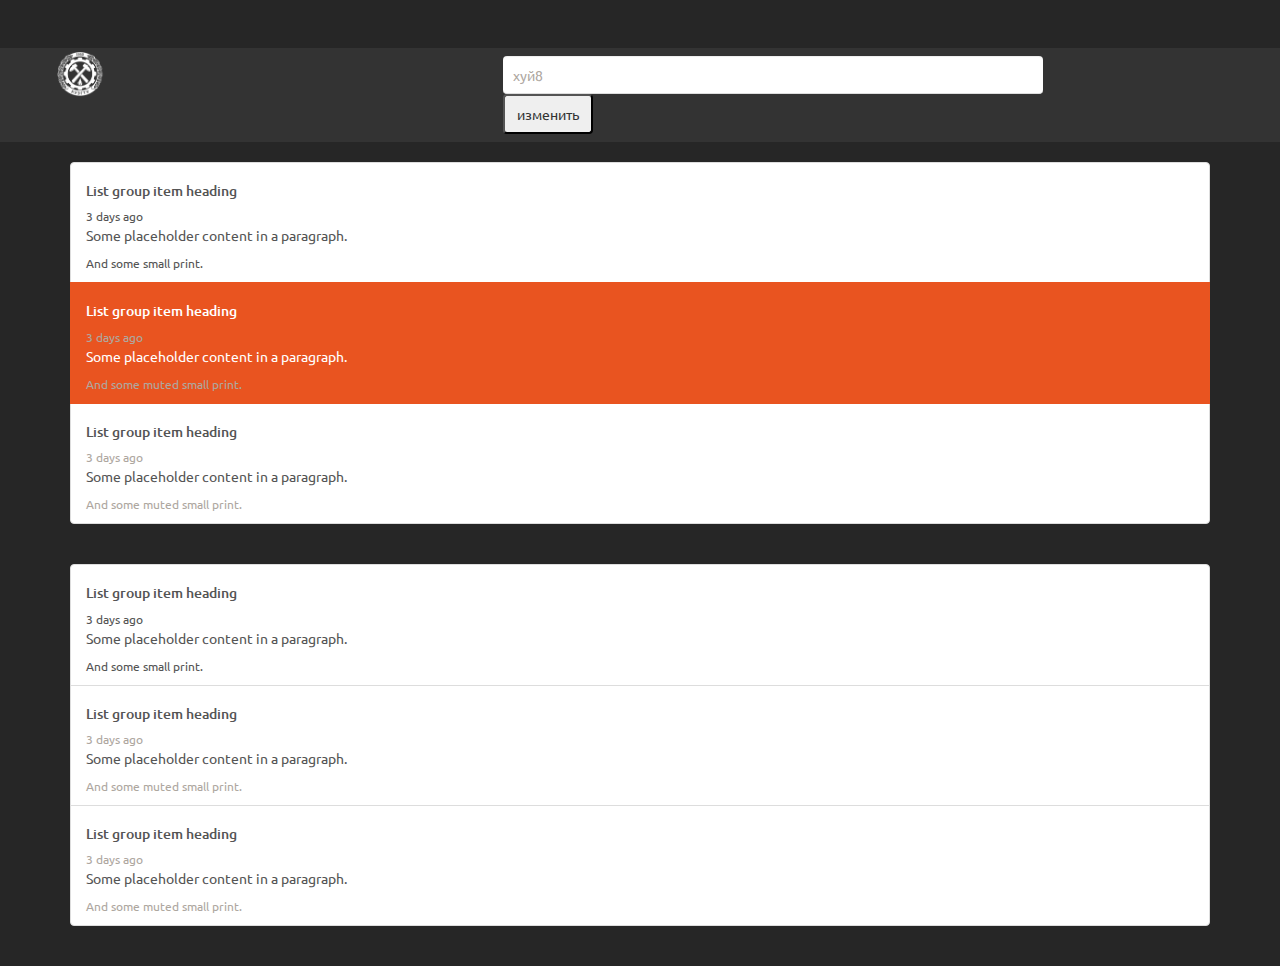
==== demo.html @ bad59f24 "day0" ====
<head>
        
    <!--
        DOCS
    ================================

        Страпон https://bootstrap-4.ru/docs/5.1/components/navbar/#supported-content
        Дропдаун https://www.w3schools.com/howto/tryit.asp?filename=tryhow_css_js_dropdown_filter
        Пиздинг https://timetable.spbu.ru/MATH/StudentGroupEvents/Attestation/304513?Length=18
        АПЕЕЕ https://portal.kuzstu.ru/api/
    -->
    <meta charset="utf-8">
    <meta name="viewport" content="width=device-width, initial-scale=1">
    <meta http-equiv="X-UA-Compatible" content="IE=edge">
    <title>Расписание СПбГУ</title>

    <link href="https://cdn.jsdelivr.net/npm/bootstrap@5.1.1/dist/css/bootstrap.min.css" rel="stylesheet" integrity="sha384-F3w7mX95PdgyTmZZMECAngseQB83DfGTowi0iMjiWaeVhAn4FJkqJByhZMI3AhiU" crossorigin="anonymous">
    <script src="https://cdn.jsdelivr.net/npm/@popperjs/core@2.9.3/dist/umd/popper.min.js" integrity="sha384-W8fXfP3gkOKtndU4JGtKDvXbO53Wy8SZCQHczT5FMiiqmQfUpWbYdTil/SxwZgAN" crossorigin="anonymous"></script>
    <script src="https://cdn.jsdelivr.net/npm/bootstrap@5.1.1/dist/js/bootstrap.min.js" integrity="sha384-skAcpIdS7UcVUC05LJ9Dxay8AXcDYfBJqt1CJ85S/CFujBsIzCIv+l9liuYLaMQ/" crossorigin="anonymous"></script>
    

    <link rel="stylesheet" href="https://fonts.googleapis.com/css?family=Ubuntu:400,700"/>
    <link href="static/main.css" rel="stylesheet">
    <link href="static/dev.css" rel="stylesheet">
    
        
<body>
    <div class="container-fluid initalContainerHead">
        <nav class="navbar desimborto navbar-dark ">
            <div class="container">
                <div class="col-2">
                    <!--
                        <a class="navbar-brand">Расписание КузГТУ</a>
                    -->
                    <img class="navbar-brand" src="static/trash/mainlogo.png" style="padding-top: 2px;padding-right: 2px;padding-bottom: 2px;padding-left: 2px;">
                    
                </div>
                <div class="col-xl-6 col-sm-4">
                    <!---
                    <div class="collapse navbar-collapse" id="navbarNavAltMarkup">
                        <div class="navbar-nav" style="flex-direction: row;">
                          <a class="nav-link active" aria-current="page" href="#">Главная</a>
                          <a class="nav-link" href="#">Экспорт календаря</a>
                          <a class="nav-link" href="#">Весь функционал</a>
                          <a class="nav-link disabled" href="#" tabindex="-1" aria-disabled="true">Кабинет препода</a>
                        </div>
                      </div>
                    -->
                </div>
                <div class='col-xl-6 col-sm-6'>
                    <form class="d-flex saparento">
                        <input class="form-control me-2" placeholder="хуй8" aria-label="Search" id="myInput" onclick="myFunction()" onkeyup="filterFunction()">
                        <div id="myDropdown" class="dropdown-content" style="margin-top: 38px;">
                            <a href="#about">About</a> <!--ТУТ вот после аякспоиска будет выводиться ID!! и уже он записываться в хранилище а не высылать текст в жопу анализу рандома-->
                            <a href="#base">Base</a>
                            <a href="#blog">Blog</a>
                            <a href="#contact">Contact</a>
                            <a href="#custom">Custom</a>
                            <a href="#support">Support</a>
                            <a href="#tools">Tools</a>
                          </div>
                        <div class="dropdown">
                            <button class="btn btn-outline-success" type="submit">изменить</button>
                            
                          </div>
                    </form>
                </div>
            </div>
          </nav>
    </div>
    <br>
    <div class="container">
        <div class="list-group">
            <a href="#" class="list-group-item list-group-item-action " aria-current="true">
            <div class="d-flex w-100 justify-content-between">
                <h5 class="mb-1">List group item heading</h5>
                <small>3 days ago</small>
            </div>
            <p class="mb-1">Some placeholder content in a paragraph.</p>
            <small>And some small print.</small>
            </a>
            <a href="#" class="list-group-item list-group-item-action active">
            <div class="d-flex w-100 justify-content-between">
                <h5 class="mb-1">List group item heading</h5>
                <small class="text-muted">3 days ago</small>
            </div>
            <p class="mb-1">Some placeholder content in a paragraph.</p>
            <small class="text-muted">And some muted small print.</small>
            </a>
            <a href="#" class="list-group-item list-group-item-action">
            <div class="d-flex w-100 justify-content-between">
                <h5 class="mb-1">List group item heading</h5>
                <small class="text-muted">3 days ago</small>
            </div>
            <p class="mb-1">Some placeholder content in a paragraph.</p>
            <small class="text-muted">And some muted small print.</small>
            </a>
        </div>
    </div>
    <br>
    <div class="container">
        <div class="list-group">
            <a href="#" class="list-group-item list-group-item-action " aria-current="true">
            <div class="d-flex w-100 justify-content-between">
                <h5 class="mb-1">List group item heading</h5>
                <small>3 days ago</small>
            </div>
            <p class="mb-1">Some placeholder content in a paragraph.</p>
            <small>And some small print.</small>
            </a>
            <a href="#" class="list-group-item list-group-item-action">
            <div class="d-flex w-100 justify-content-between">
                <h5 class="mb-1">List group item heading</h5>
                <small class="text-muted">3 days ago</small>
            </div>
            <p class="mb-1">Some placeholder content in a paragraph.</p>
            <small class="text-muted">And some muted small print.</small>
            </a>
            <a href="#" class="list-group-item list-group-item-action">
            <div class="d-flex w-100 justify-content-between">
                <h5 class="mb-1">List group item heading</h5>
                <small class="text-muted">3 days ago</small>
            </div>
            <p class="mb-1">Some placeholder content in a paragraph.</p>
            <small class="text-muted">And some muted small print.</small>
            </a>
        </div>
    </div>
</body>

<script>
    /* When the user clicks on the button,
    toggle between hiding and showing the dropdown content */
    function myFunction() {
      document.getElementById("myDropdown").classList.toggle("show");
    }
    
    function filterFunction() {
      var input, filter, ul, li, a, i;
      input = document.getElementById("myInput");
      filter = input.value.toUpperCase();
      div = document.getElementById("myDropdown");
      a = div.getElementsByTagName("a");
      for (i = 0; i < a.length; i++) {
        txtValue = a[i].textContent || a[i].innerText;
        if (txtValue.toUpperCase().indexOf(filter) > -1) {
          a[i].style.display = "";
        } else {
          a[i].style.display = "none";
        }
      }
    }
    </script>
---- static/main.css ----
@import url(https://fonts.googleapis.com/css?family=Ubuntu:400,700);
/*!
 * Bootstrap v3.3.7 (http://getbootstrap.com)
 * Copyright 2011-2016 Twitter, Inc.
 * Licensed under MIT (https://github.com/twbs/bootstrap/blob/master/LICENSE)
 *//*! normalize.css v3.0.3 | MIT License | github.com/necolas/normalize.css */html {
 font-family:sans-serif;
 -ms-text-size-adjust:100%;
 -webkit-text-size-adjust:100%
}
body {
 margin:0
}
article,
aside,
details,
figcaption,
figure,
footer,
header,
hgroup,
main,
menu,
nav,
section,
summary {
 display:block
}
audio,
canvas,
progress,
video {
 display:inline-block;
 vertical-align:baseline
}
audio:not([controls]) {
 display:none;
 height:0
}
[hidden],
template {
 display:none
}
a {
 background-color:transparent
}
a:active,
a:hover {
 outline:0
}
abbr[title] {
 border-bottom:1px dotted
}
b,
strong {
 font-weight:700
}
dfn {
 font-style:italic
}
h1 {
 font-size:2em;
 margin:.67em 0
}
mark {
 background:#ff0;
 color:#000
}
small {
 font-size:80%
}
sub,
sup {
 font-size:75%;
 line-height:0;
 position:relative;
 vertical-align:baseline
}
sup {
 top:-.5em
}
sub {
 bottom:-.25em
}
img {
 border:0
}
svg:not(:root) {
 overflow:hidden
}
figure {
 margin:1em 40px
}
hr {
 box-sizing:content-box;
 height:0
}
pre {
 overflow:auto
}
code,
kbd,
pre,
samp {
 font-family:monospace,monospace;
 font-size:1em
}
button,
input,
optgroup,
select,
textarea {
 color:inherit;
 font:inherit;
 margin:0
}
button {
 overflow:visible
}
button,
select {
 text-transform:none
}
button,
html input[type=button],
input[type=reset],
input[type=submit] {
 -webkit-appearance:button;
 cursor:pointer
}
button[disabled],
html input[disabled] {
 cursor:default
}
button::-moz-focus-inner,
input::-moz-focus-inner {
 border:0;
 padding:0
}
input {
 line-height:normal
}
input[type=checkbox],
input[type=radio] {
 box-sizing:border-box;
 padding:0
}
input[type=number]::-webkit-inner-spin-button,
input[type=number]::-webkit-outer-spin-button {
 height:auto
}
input[type=search] {
 -webkit-appearance:textfield;
 box-sizing:content-box
}
input[type=search]::-webkit-search-cancel-button,
input[type=search]::-webkit-search-decoration {
 -webkit-appearance:none
}
fieldset {
 border:1px solid silver;
 margin:0 2px;
 padding:.35em .625em .75em
}
textarea {
 overflow:auto
}
optgroup {
 font-weight:700
}
table {
 border-collapse:collapse;
 border-spacing:0
}
td,
th {
 padding:0
}
/*! Source: https://github.com/h5bp/html5-boilerplate/blob/master/src/css/main.css */@media print {
 *,
 :after,
 :before {
  background:transparent!important;
  color:#000!important;
  box-shadow:none!important;
  text-shadow:none!important
 }
 a,
 a:visited {
  text-decoration:underline
 }
 a[href]:after {
  content:" (" attr(href) ")"
 }
 abbr[title]:after {
  content:" (" attr(title) ")"
 }
 a[href^="#"]:after,
 a[href^="javascript:"]:after {
  content:""
 }
 blockquote,
 pre {
  border:1px solid #999;
  page-break-inside:avoid
 }
 thead {
  display:table-header-group
 }
 img,
 tr {
  page-break-inside:avoid
 }
 img {
  max-width:100%!important
 }
 h2,
 h3,
 p {
  orphans:3;
  widows:3
 }
 h2,
 h3 {
  page-break-after:avoid
 }
 .navbar {
  display:none
 }
 .btn>.caret,
 .dropup>.btn>.caret {
  border-top-color:#000!important
 }
 .label {
  border:1px solid #000
 }
 .table {
  border-collapse:collapse!important
 }
 .table td,
 .table th {
  background-color:#fff!important
 }
 .table-bordered td,
 .table-bordered th {
  border:1px solid #ddd!important
 }
}
@font-face {
 font-family:Glyphicons Halflings;
 src:url(../../static/media/glyphicons-halflings-regular.eot?f4769f9b);
 src:url(../../static/media/glyphicons-halflings-regular.eot?f4769f9b?#iefix) format("embedded-opentype"),
 url(../../static/media/glyphicons-halflings-regular.woff2?448c34a5) format("woff2"),
 url(../../static/media/glyphicons-halflings-regular.woff?fa277232) format("woff"),
 url(../../static/media/glyphicons-halflings-regular.ttf?e18bbf61) format("truetype"),
 url(../../static/media/glyphicons-halflings-regular.svg?89889688#glyphicons_halflingsregular) format("svg")
}
.glyphicon {
 position:relative;
 top:1px;
 display:inline-block;
 font-family:Glyphicons Halflings;
 font-style:normal;
 font-weight:400;
 line-height:1;
 -webkit-font-smoothing:antialiased;
 -moz-osx-font-smoothing:grayscale
}
.glyphicon-asterisk:before {
 content:"*"
}
.glyphicon-plus:before {
 content:"+"
}
.glyphicon-eur:before,
.glyphicon-euro:before {
 content:"\20AC"
}
.glyphicon-minus:before {
 content:"\2212"
}
.glyphicon-cloud:before {
 content:"\2601"
}
.glyphicon-envelope:before {
 content:"\2709"
}
.glyphicon-pencil:before {
 content:"\270F"
}
.glyphicon-glass:before {
 content:"\E001"
}
.glyphicon-music:before {
 content:"\E002"
}
.glyphicon-search:before {
 content:"\E003"
}
.glyphicon-heart:before {
 content:"\E005"
}
.glyphicon-star:before {
 content:"\E006"
}
.glyphicon-star-empty:before {
 content:"\E007"
}
.glyphicon-user:before {
 content:"\E008"
}
.glyphicon-film:before {
 content:"\E009"
}
.glyphicon-th-large:before {
 content:"\E010"
}
.glyphicon-th:before {
 content:"\E011"
}
.glyphicon-th-list:before {
 content:"\E012"
}
.glyphicon-ok:before {
 content:"\E013"
}
.glyphicon-remove:before {
 content:"\E014"
}
.glyphicon-zoom-in:before {
 content:"\E015"
}
.glyphicon-zoom-out:before {
 content:"\E016"
}
.glyphicon-off:before {
 content:"\E017"
}
.glyphicon-signal:before {
 content:"\E018"
}
.glyphicon-cog:before {
 content:"\E019"
}
.glyphicon-trash:before {
 content:"\E020"
}
.glyphicon-home:before {
 content:"\E021"
}
.glyphicon-file:before {
 content:"\E022"
}
.glyphicon-time:before {
 content:"\E023"
}
.glyphicon-road:before {
 content:"\E024"
}
.glyphicon-download-alt:before {
 content:"\E025"
}
.glyphicon-download:before {
 content:"\E026"
}
.glyphicon-upload:before {
 content:"\E027"
}
.glyphicon-inbox:before {
 content:"\E028"
}
.glyphicon-play-circle:before {
 content:"\E029"
}
.glyphicon-repeat:before {
 content:"\E030"
}
.glyphicon-refresh:before {
 content:"\E031"
}
.glyphicon-list-alt:before {
 content:"\E032"
}
.glyphicon-lock:before {
 content:"\E033"
}
.glyphicon-flag:before {
 content:"\E034"
}
.glyphicon-headphones:before {
 content:"\E035"
}
.glyphicon-volume-off:before {
 content:"\E036"
}
.glyphicon-volume-down:before {
 content:"\E037"
}
.glyphicon-volume-up:before {
 content:"\E038"
}
.glyphicon-qrcode:before {
 content:"\E039"
}
.glyphicon-barcode:before {
 content:"\E040"
}
.glyphicon-tag:before {
 content:"\E041"
}
.glyphicon-tags:before {
 content:"\E042"
}
.glyphicon-book:before {
 content:"\E043"
}
.glyphicon-bookmark:before {
 content:"\E044"
}
.glyphicon-print:before {
 content:"\E045"
}
.glyphicon-camera:before {
 content:"\E046"
}
.glyphicon-font:before {
 content:"\E047"
}
.glyphicon-bold:before {
 content:"\E048"
}
.glyphicon-italic:before {
 content:"\E049"
}
.glyphicon-text-height:before {
 content:"\E050"
}
.glyphicon-text-width:before {
 content:"\E051"
}
.glyphicon-align-left:before {
 content:"\E052"
}
.glyphicon-align-center:before {
 content:"\E053"
}
.glyphicon-align-right:before {
 content:"\E054"
}
.glyphicon-align-justify:before {
 content:"\E055"
}
.glyphicon-list:before {
 content:"\E056"
}
.glyphicon-indent-left:before {
 content:"\E057"
}
.glyphicon-indent-right:before {
 content:"\E058"
}
.glyphicon-facetime-video:before {
 content:"\E059"
}
.glyphicon-picture:before {
 content:"\E060"
}
.glyphicon-map-marker:before {
 content:"\E062"
}
.glyphicon-adjust:before {
 content:"\E063"
}
.glyphicon-tint:before {
 content:"\E064"
}
.glyphicon-edit:before {
 content:"\E065"
}
.glyphicon-share:before {
 content:"\E066"
}
.glyphicon-check:before {
 content:"\E067"
}
.glyphicon-move:before {
 content:"\E068"
}
.glyphicon-step-backward:before {
 content:"\E069"
}
.glyphicon-fast-backward:before {
 content:"\E070"
}
.glyphicon-backward:before {
 content:"\E071"
}
.glyphicon-play:before {
 content:"\E072"
}
.glyphicon-pause:before {
 content:"\E073"
}
.glyphicon-stop:before {
 content:"\E074"
}
.glyphicon-forward:before {
 content:"\E075"
}
.glyphicon-fast-forward:before {
 content:"\E076"
}
.glyphicon-step-forward:before {
 content:"\E077"
}
.glyphicon-eject:before {
 content:"\E078"
}
.glyphicon-chevron-left:before {
 content:"\E079"
}
.glyphicon-chevron-right:before {
 content:"\E080"
}
.glyphicon-plus-sign:before {
 content:"\E081"
}
.glyphicon-minus-sign:before {
 content:"\E082"
}
.glyphicon-remove-sign:before {
 content:"\E083"
}
.glyphicon-ok-sign:before {
 content:"\E084"
}
.glyphicon-question-sign:before {
 content:"\E085"
}
.glyphicon-info-sign:before {
 content:"\E086"
}
.glyphicon-screenshot:before {
 content:"\E087"
}
.glyphicon-remove-circle:before {
 content:"\E088"
}
.glyphicon-ok-circle:before {
 content:"\E089"
}
.glyphicon-ban-circle:before {
 content:"\E090"
}
.glyphicon-arrow-left:before {
 content:"\E091"
}
.glyphicon-arrow-right:before {
 content:"\E092"
}
.glyphicon-arrow-up:before {
 content:"\E093"
}
.glyphicon-arrow-down:before {
 content:"\E094"
}
.glyphicon-share-alt:before {
 content:"\E095"
}
.glyphicon-resize-full:before {
 content:"\E096"
}
.glyphicon-resize-small:before {
 content:"\E097"
}
.glyphicon-exclamation-sign:before {
 content:"\E101"
}
.glyphicon-gift:before {
 content:"\E102"
}
.glyphicon-leaf:before {
 content:"\E103"
}
.glyphicon-fire:before {
 content:"\E104"
}
.glyphicon-eye-open:before {
 content:"\E105"
}
.glyphicon-eye-close:before {
 content:"\E106"
}
.glyphicon-warning-sign:before {
 content:"\E107"
}
.glyphicon-plane:before {
 content:"\E108"
}
.glyphicon-calendar:before {
 content:"\E109"
}
.glyphicon-random:before {
 content:"\E110"
}
.glyphicon-comment:before {
 content:"\E111"
}
.glyphicon-magnet:before {
 content:"\E112"
}
.glyphicon-chevron-up:before {
 content:"\E113"
}
.glyphicon-chevron-down:before {
 content:"\E114"
}
.glyphicon-retweet:before {
 content:"\E115"
}
.glyphicon-shopping-cart:before {
 content:"\E116"
}
.glyphicon-folder-close:before {
 content:"\E117"
}
.glyphicon-folder-open:before {
 content:"\E118"
}
.glyphicon-resize-vertical:before {
 content:"\E119"
}
.glyphicon-resize-horizontal:before {
 content:"\E120"
}
.glyphicon-hdd:before {
 content:"\E121"
}
.glyphicon-bullhorn:before {
 content:"\E122"
}
.glyphicon-bell:before {
 content:"\E123"
}
.glyphicon-certificate:before {
 content:"\E124"
}
.glyphicon-thumbs-up:before {
 content:"\E125"
}
.glyphicon-thumbs-down:before {
 content:"\E126"
}
.glyphicon-hand-right:before {
 content:"\E127"
}
.glyphicon-hand-left:before {
 content:"\E128"
}
.glyphicon-hand-up:before {
 content:"\E129"
}
.glyphicon-hand-down:before {
 content:"\E130"
}
.glyphicon-circle-arrow-right:before {
 content:"\E131"
}
.glyphicon-circle-arrow-left:before {
 content:"\E132"
}
.glyphicon-circle-arrow-up:before {
 content:"\E133"
}
.glyphicon-circle-arrow-down:before {
 content:"\E134"
}
.glyphicon-globe:before {
 content:"\E135"
}
.glyphicon-wrench:before {
 content:"\E136"
}
.glyphicon-tasks:before {
 content:"\E137"
}
.glyphicon-filter:before {
 content:"\E138"
}
.glyphicon-briefcase:before {
 content:"\E139"
}
.glyphicon-fullscreen:before {
 content:"\E140"
}
.glyphicon-dashboard:before {
 content:"\E141"
}
.glyphicon-paperclip:before {
 content:"\E142"
}
.glyphicon-heart-empty:before {
 content:"\E143"
}
.glyphicon-link:before {
 content:"\E144"
}
.glyphicon-phone:before {
 content:"\E145"
}
.glyphicon-pushpin:before {
 content:"\E146"
}
.glyphicon-usd:before {
 content:"\E148"
}
.glyphicon-gbp:before {
 content:"\E149"
}
.glyphicon-sort:before {
 content:"\E150"
}
.glyphicon-sort-by-alphabet:before {
 content:"\E151"
}
.glyphicon-sort-by-alphabet-alt:before {
 content:"\E152"
}
.glyphicon-sort-by-order:before {
 content:"\E153"
}
.glyphicon-sort-by-order-alt:before {
 content:"\E154"
}
.glyphicon-sort-by-attributes:before {
 content:"\E155"
}
.glyphicon-sort-by-attributes-alt:before {
 content:"\E156"
}
.glyphicon-unchecked:before {
 content:"\E157"
}
.glyphicon-expand:before {
 content:"\E158"
}
.glyphicon-collapse-down:before {
 content:"\E159"
}
.glyphicon-collapse-up:before {
 content:"\E160"
}
.glyphicon-log-in:before {
 content:"\E161"
}
.glyphicon-flash:before {
 content:"\E162"
}
.glyphicon-log-out:before {
 content:"\E163"
}
.glyphicon-new-window:before {
 content:"\E164"
}
.glyphicon-record:before {
 content:"\E165"
}
.glyphicon-save:before {
 content:"\E166"
}
.glyphicon-open:before {
 content:"\E167"
}
.glyphicon-saved:before {
 content:"\E168"
}
.glyphicon-import:before {
 content:"\E169"
}
.glyphicon-export:before {
 content:"\E170"
}
.glyphicon-send:before {
 content:"\E171"
}
.glyphicon-floppy-disk:before {
 content:"\E172"
}
.glyphicon-floppy-saved:before {
 content:"\E173"
}
.glyphicon-floppy-remove:before {
 content:"\E174"
}
.glyphicon-floppy-save:before {
 content:"\E175"
}
.glyphicon-floppy-open:before {
 content:"\E176"
}
.glyphicon-credit-card:before {
 content:"\E177"
}
.glyphicon-transfer:before {
 content:"\E178"
}
.glyphicon-cutlery:before {
 content:"\E179"
}
.glyphicon-header:before {
 content:"\E180"
}
.glyphicon-compressed:before {
 content:"\E181"
}
.glyphicon-earphone:before {
 content:"\E182"
}
.glyphicon-phone-alt:before {
 content:"\E183"
}
.glyphicon-tower:before {
 content:"\E184"
}
.glyphicon-stats:before {
 content:"\E185"
}
.glyphicon-sd-video:before {
 content:"\E186"
}
.glyphicon-hd-video:before {
 content:"\E187"
}
.glyphicon-subtitles:before {
 content:"\E188"
}
.glyphicon-sound-stereo:before {
 content:"\E189"
}
.glyphicon-sound-dolby:before {
 content:"\E190"
}
.glyphicon-sound-5-1:before {
 content:"\E191"
}
.glyphicon-sound-6-1:before {
 content:"\E192"
}
.glyphicon-sound-7-1:before {
 content:"\E193"
}
.glyphicon-copyright-mark:before {
 content:"\E194"
}
.glyphicon-registration-mark:before {
 content:"\E195"
}
.glyphicon-cloud-download:before {
 content:"\E197"
}
.glyphicon-cloud-upload:before {
 content:"\E198"
}
.glyphicon-tree-conifer:before {
 content:"\E199"
}
.glyphicon-tree-deciduous:before {
 content:"\E200"
}
.glyphicon-cd:before {
 content:"\E201"
}
.glyphicon-save-file:before {
 content:"\E202"
}
.glyphicon-open-file:before {
 content:"\E203"
}
.glyphicon-level-up:before {
 content:"\E204"
}
.glyphicon-copy:before {
 content:"\E205"
}
.glyphicon-paste:before {
 content:"\E206"
}
.glyphicon-alert:before {
 content:"\E209"
}
.glyphicon-equalizer:before {
 content:"\E210"
}
.glyphicon-king:before {
 content:"\E211"
}
.glyphicon-queen:before {
 content:"\E212"
}
.glyphicon-pawn:before {
 content:"\E213"
}
.glyphicon-bishop:before {
 content:"\E214"
}
.glyphicon-knight:before {
 content:"\E215"
}
.glyphicon-baby-formula:before {
 content:"\E216"
}
.glyphicon-tent:before {
 content:"\26FA"
}
.glyphicon-blackboard:before {
 content:"\E218"
}
.glyphicon-bed:before {
 content:"\E219"
}
.glyphicon-apple:before {
 content:"\F8FF"
}
.glyphicon-erase:before {
 content:"\E221"
}
.glyphicon-hourglass:before {
 content:"\231B"
}
.glyphicon-lamp:before {
 content:"\E223"
}
.glyphicon-duplicate:before {
 content:"\E224"
}
.glyphicon-piggy-bank:before {
 content:"\E225"
}
.glyphicon-scissors:before {
 content:"\E226"
}
.glyphicon-bitcoin:before,
.glyphicon-btc:before,
.glyphicon-xbt:before {
 content:"\E227"
}
.glyphicon-jpy:before,
.glyphicon-yen:before {
 content:"\A5"
}
.glyphicon-rub:before,
.glyphicon-ruble:before {
 content:"\20BD"
}
.glyphicon-scale:before {
 content:"\E230"
}
.glyphicon-ice-lolly:before {
 content:"\E231"
}
.glyphicon-ice-lolly-tasted:before {
 content:"\E232"
}
.glyphicon-education:before {
 content:"\E233"
}
.glyphicon-option-horizontal:before {
 content:"\E234"
}
.glyphicon-option-vertical:before {
 content:"\E235"
}
.glyphicon-menu-hamburger:before {
 content:"\E236"
}
.glyphicon-modal-window:before {
 content:"\E237"
}
.glyphicon-oil:before {
 content:"\E238"
}
.glyphicon-grain:before {
 content:"\E239"
}
.glyphicon-sunglasses:before {
 content:"\E240"
}
.glyphicon-text-size:before {
 content:"\E241"
}
.glyphicon-text-color:before {
 content:"\E242"
}
.glyphicon-text-background:before {
 content:"\E243"
}
.glyphicon-object-align-top:before {
 content:"\E244"
}
.glyphicon-object-align-bottom:before {
 content:"\E245"
}
.glyphicon-object-align-horizontal:before {
 content:"\E246"
}
.glyphicon-object-align-left:before {
 content:"\E247"
}
.glyphicon-object-align-vertical:before {
 content:"\E248"
}
.glyphicon-object-align-right:before {
 content:"\E249"
}
.glyphicon-triangle-right:before {
 content:"\E250"
}
.glyphicon-triangle-left:before {
 content:"\E251"
}
.glyphicon-triangle-bottom:before {
 content:"\E252"
}
.glyphicon-triangle-top:before {
 content:"\E253"
}
.glyphicon-console:before {
 content:"\E254"
}
.glyphicon-superscript:before {
 content:"\E255"
}
.glyphicon-subscript:before {
 content:"\E256"
}
.glyphicon-menu-left:before {
 content:"\E257"
}
.glyphicon-menu-right:before {
 content:"\E258"
}
.glyphicon-menu-down:before {
 content:"\E259"
}
.glyphicon-menu-up:before {
 content:"\E260"
}
*,
:after,
:before {
 -webkit-box-sizing:border-box;
 -moz-box-sizing:border-box;
 box-sizing:border-box
}
html {
 font-size:10px;
 -webkit-tap-highlight-color:rgba(0,0,0,0)
}
body {
 font-family:Ubuntu,Tahoma,Helvetica Neue,Helvetica,Arial,sans-serif;
 font-size:14px;
 line-height:1.42857143;
 
 background-color:#fff
}
button,
input,
select,
textarea {
 font-family:inherit;
 font-size:inherit;
 line-height:inherit
}
a {
 color:#e95420;
 text-decoration:none
}
a:focus,
a:hover {
 color:#ac3911;
 text-decoration:underline
}
a:focus {
 outline:5px auto -webkit-focus-ring-color;
 outline-offset:-2px
}
figure {
 margin:0
}
img {
 vertical-align:middle
}
.carousel-inner>.item>a>img,
.carousel-inner>.item>img,
.img-responsive,
.thumbnail>img,
.thumbnail a>img {
 display:block;
 max-width:100%;
 height:auto
}
.img-rounded {
 border-radius:6px
}
.img-thumbnail {
 padding:4px;
 line-height:1.42857143;
 background-color:#fff;
 border:1px solid #ddd;
 border-radius:4px;
 -webkit-transition:all .2s ease-in-out;
 -o-transition:all .2s ease-in-out;
 transition:all .2s ease-in-out;
 display:inline-block;
 max-width:100%;
 height:auto
}
.img-circle {
 border-radius:50%
}
hr {
 margin-top:20px;
 margin-bottom:20px;
 border:0;
 border-top:1px solid #eee
}
.sr-only {
 position:absolute;
 width:1px;
 height:1px;
 margin:-1px;
 padding:0;
 overflow:hidden;
 clip:rect(0,0,0,0);
 border:0
}
.sr-only-focusable:active,
.sr-only-focusable:focus {
 position:static;
 width:auto;
 height:auto;
 margin:0;
 overflow:visible;
 clip:auto
}
[role=button] {
 cursor:pointer
}
.h1,
.h2,
.h3,
.h4,
.h5,
.h6,
h1,
h2,
h3,
h4,
h5,
h6 {
 font-family:Ubuntu,Tahoma,Helvetica Neue,Helvetica,Arial,sans-serif;
 font-weight:500;
 line-height:1.1;
 color:inherit
}
.h1 .small,
.h1 small,
.h2 .small,
.h2 small,
.h3 .small,
.h3 small,
.h4 .small,
.h4 small,
.h5 .small,
.h5 small,
.h6 .small,
.h6 small,
h1 .small,
h1 small,
h2 .small,
h2 small,
h3 .small,
h3 small,
h4 .small,
h4 small,
h5 .small,
h5 small,
h6 .small,
h6 small {
 font-weight:400;
 line-height:1;
 color:#aea79f
}
.h1,
.h2,
.h3,
h1,
h2,
h3 {
 margin-top:20px;
 margin-bottom:10px
}
.h1 .small,
.h1 small,
.h2 .small,
.h2 small,
.h3 .small,
.h3 small,
h1 .small,
h1 small,
h2 .small,
h2 small,
h3 .small,
h3 small {
 font-size:65%
}
.h4,
.h5,
.h6,
h4,
h5,
h6 {
 margin-top:10px;
 margin-bottom:10px
}
.h4 .small,
.h4 small,
.h5 .small,
.h5 small,
.h6 .small,
.h6 small,
h4 .small,
h4 small,
h5 .small,
h5 small,
h6 .small,
h6 small {
 font-size:75%
}
.h1,
h1 {
 font-size:36px
}
.h2,
h2 {
 font-size:30px
}
.h3,
h3 {
 font-size:24px
}
.h4,
h4 {
 font-size:18px
}
.h5,
h5 {
 font-size:14px
}
.h6,
h6 {
 font-size:12px
}
p {
 margin:0 0 10px
}
.lead {
 margin-bottom:20px;
 font-size:16px;
 font-weight:300;
 line-height:1.4
}
@media (min-width:768px) {
 .lead {
  font-size:21px
 }
}
.small,
small {
 font-size:85%
}
.mark,
mark {
 background-color:#fcf8e3;
 padding:.2em
}
.text-left {
 text-align:left
}
.text-right {
 text-align:right
}
.text-center {
 text-align:center
}
.text-justify {
 text-align:justify
}
.text-nowrap {
 white-space:nowrap
}
.text-lowercase {
 text-transform:lowercase
}
.text-uppercase {
 text-transform:uppercase
}
.text-capitalize {
 text-transform:capitalize
}
.text-muted {
 color:#aea79f
}
.text-primary {
 color:#e95420
}
a.text-primary:focus,
a.text-primary:hover {
 color:#c34113
}
.text-success {
 color:#468847
}
a.text-success:focus,
a.text-success:hover {
 color:#356635
}
.text-info {
 color:#3a87ad
}
a.text-info:focus,
a.text-info:hover {
 color:#2d6987
}
.text-warning {
 color:#c09853
}
a.text-warning:focus,
a.text-warning:hover {
 color:#a47e3c
}
.text-danger {
 color:#b94a48
}
a.text-danger:focus,
a.text-danger:hover {
 color:#953b39
}
.bg-primary {
 color:#fff;
 background-color:#e95420
}
a.bg-primary:focus,
a.bg-primary:hover {
 background-color:#c34113
}
.bg-success {
 background-color:#dff0d8
}
a.bg-success:focus,
a.bg-success:hover {
 background-color:#c1e2b3
}
.bg-info {
 background-color:#d9edf7
}
a.bg-info:focus,
a.bg-info:hover {
 background-color:#afd9ee
}
.bg-warning {
 background-color:#fcf8e3
}
a.bg-warning:focus,
a.bg-warning:hover {
 background-color:#f7ecb5
}
.bg-danger {
 background-color:#f2dede
}
a.bg-danger:focus,
a.bg-danger:hover {
 background-color:#e4b9b9
}
.page-header {
 padding-bottom:9px;
 margin:40px 0 20px;
 border-bottom:1px solid #eee
}
ol,
ul {
 margin-top:0;
 margin-bottom:10px
}
ol ol,
ol ul,
ul ol,
ul ul {
 margin-bottom:0
}
.list-inline,
.list-unstyled {
 padding-left:0;
 list-style:none
}
.list-inline {
 margin-left:-5px
}
.list-inline>li {
 display:inline-block;
 padding-left:5px;
 padding-right:5px
}
dl {
 margin-top:0;
 margin-bottom:20px
}
dd,
dt {
 line-height:1.42857143
}
dt {
 font-weight:700
}
dd {
 margin-left:0
}
@media (min-width:768px) {
 .dl-horizontal dt {
  float:left;
  width:160px;
  clear:left;
  text-align:right;
  overflow:hidden;
  text-overflow:ellipsis;
  white-space:nowrap
 }
 .dl-horizontal dd {
  margin-left:180px
 }
}
abbr[data-original-title],
abbr[title] {
 cursor:help;
 border-bottom:1px dotted #aea79f
}
.initialism {
 font-size:90%;
 text-transform:uppercase
}
blockquote {
 padding:10px 20px;
 margin:0 0 20px;
 font-size:17.5px;
 border-left:5px solid #eee
}
blockquote ol:last-child,
blockquote p:last-child,
blockquote ul:last-child {
 margin-bottom:0
}
blockquote .small,
blockquote footer,
blockquote small {
 display:block;
 font-size:80%;
 line-height:1.42857143;
 color:#aea79f
}
blockquote .small:before,
blockquote footer:before,
blockquote small:before {
 content:"\2014   \A0"
}
.blockquote-reverse,
blockquote.pull-right {
 padding-right:15px;
 padding-left:0;
 border-right:5px solid #eee;
 border-left:0;
 text-align:right
}
.blockquote-reverse .small:before,
.blockquote-reverse footer:before,
.blockquote-reverse small:before,
blockquote.pull-right .small:before,
blockquote.pull-right footer:before,
blockquote.pull-right small:before {
 content:""
}
.blockquote-reverse .small:after,
.blockquote-reverse footer:after,
.blockquote-reverse small:after,
blockquote.pull-right .small:after,
blockquote.pull-right footer:after,
blockquote.pull-right small:after {
 content:"\A0   \2014"
}
address {
 margin-bottom:20px;
 font-style:normal;
 line-height:1.42857143
}
code,
kbd,
pre,
samp {
 font-family:Menlo,Monaco,Consolas,Courier New,monospace
}
code {
 color:#c7254e;
 background-color:#f9f2f4;
 border-radius:4px
}
code,
kbd {
 padding:2px 4px;
 font-size:90%
}
kbd {
 color:#fff;
 background-color:#333;
 border-radius:3px;
 box-shadow:inset 0 -1px 0 rgba(0,0,0,.25)
}
kbd kbd {
 padding:0;
 font-size:100%;
 font-weight:700;
 box-shadow:none
}
pre {
 display:block;
 padding:9.5px;
 margin:0 0 10px;
 font-size:13px;
 line-height:1.42857143;
 word-break:break-all;
 word-wrap:break-word;
 color:#333;
 background-color:#f5f5f5;
 border:1px solid #ccc;
 border-radius:4px
}
pre code {
 padding:0;
 font-size:inherit;
 color:inherit;
 white-space:pre-wrap;
 background-color:transparent;
 border-radius:0
}
.pre-scrollable {
 max-height:340px;
 overflow-y:scroll
}
.container {
 margin-right:auto;
 margin-left:auto;
 padding-left:15px;
 padding-right:15px
}
@media (min-width:768px) {
 .container {
  width:750px
 }
}
@media (min-width:992px) {
 .container {
  width:970px
 }
}
@media (min-width:1200px) {
 .container {
  width:1170px
 }
}
.container-fluid {
 margin-right:auto;
 margin-left:auto;
 padding-left:15px;
 padding-right:15px
}
.row {
 margin-left:-15px;
 margin-right:-15px
}
.col-lg-1,
.col-lg-2,
.col-lg-3,
.col-lg-4,
.col-lg-5,
.col-lg-6,
.col-lg-7,
.col-lg-8,
.col-lg-9,
.col-lg-10,
.col-lg-11,
.col-lg-12,
.col-md-1,
.col-md-2,
.col-md-3,
.col-md-4,
.col-md-5,
.col-md-6,
.col-md-7,
.col-md-8,
.col-md-9,
.col-md-10,
.col-md-11,
.col-md-12,
.col-sm-1,
.col-sm-2,
.col-sm-3,
.col-sm-4,
.col-sm-5,
.col-sm-6,
.col-sm-7,
.col-sm-8,
.col-sm-9,
.col-sm-10,
.col-sm-11,
.col-sm-12,
.col-xs-1,
.col-xs-2,
.col-xs-3,
.col-xs-4,
.col-xs-5,
.col-xs-6,
.col-xs-7,
.col-xs-8,
.col-xs-9,
.col-xs-10,
.col-xs-11,
.col-xs-12 {
 position:relative;
 min-height:1px;
 padding-left:15px;
 padding-right:15px
}
.col-xs-1,
.col-xs-2,
.col-xs-3,
.col-xs-4,
.col-xs-5,
.col-xs-6,
.col-xs-7,
.col-xs-8,
.col-xs-9,
.col-xs-10,
.col-xs-11,
.col-xs-12 {
 float:left
}
.col-xs-12 {
 width:100%
}
.col-xs-11 {
 width:91.66666667%
}
.col-xs-10 {
 width:83.33333333%
}
.col-xs-9 {
 width:75%
}
.col-xs-8 {
 width:66.66666667%
}
.col-xs-7 {
 width:58.33333333%
}
.col-xs-6 {
 width:50%
}
.col-xs-5 {
 width:41.66666667%
}
.col-xs-4 {
 width:33.33333333%
}
.col-xs-3 {
 width:25%
}
.col-xs-2 {
 width:16.66666667%
}
.col-xs-1 {
 width:8.33333333%
}
.col-xs-pull-12 {
 right:100%
}
.col-xs-pull-11 {
 right:91.66666667%
}
.col-xs-pull-10 {
 right:83.33333333%
}
.col-xs-pull-9 {
 right:75%
}
.col-xs-pull-8 {
 right:66.66666667%
}
.col-xs-pull-7 {
 right:58.33333333%
}
.col-xs-pull-6 {
 right:50%
}
.col-xs-pull-5 {
 right:41.66666667%
}
.col-xs-pull-4 {
 right:33.33333333%
}
.col-xs-pull-3 {
 right:25%
}
.col-xs-pull-2 {
 right:16.66666667%
}
.col-xs-pull-1 {
 right:8.33333333%
}
.col-xs-pull-0 {
 right:auto
}
.col-xs-push-12 {
 left:100%
}
.col-xs-push-11 {
 left:91.66666667%
}
.col-xs-push-10 {
 left:83.33333333%
}
.col-xs-push-9 {
 left:75%
}
.col-xs-push-8 {
 left:66.66666667%
}
.col-xs-push-7 {
 left:58.33333333%
}
.col-xs-push-6 {
 left:50%
}
.col-xs-push-5 {
 left:41.66666667%
}
.col-xs-push-4 {
 left:33.33333333%
}
.col-xs-push-3 {
 left:25%
}
.col-xs-push-2 {
 left:16.66666667%
}
.col-xs-push-1 {
 left:8.33333333%
}
.col-xs-push-0 {
 left:auto
}
.col-xs-offset-12 {
 margin-left:100%
}
.col-xs-offset-11 {
 margin-left:91.66666667%
}
.col-xs-offset-10 {
 margin-left:83.33333333%
}
.col-xs-offset-9 {
 margin-left:75%
}
.col-xs-offset-8 {
 margin-left:66.66666667%
}
.col-xs-offset-7 {
 margin-left:58.33333333%
}
.col-xs-offset-6 {
 margin-left:50%
}
.col-xs-offset-5 {
 margin-left:41.66666667%
}
.col-xs-offset-4 {
 margin-left:33.33333333%
}
.col-xs-offset-3 {
 margin-left:25%
}
.col-xs-offset-2 {
 margin-left:16.66666667%
}
.col-xs-offset-1 {
 margin-left:8.33333333%
}
.col-xs-offset-0 {
 margin-left:0
}
@media (min-width:768px) {
 .col-sm-1,
 .col-sm-2,
 .col-sm-3,
 .col-sm-4,
 .col-sm-5,
 .col-sm-6,
 .col-sm-7,
 .col-sm-8,
 .col-sm-9,
 .col-sm-10,
 .col-sm-11,
 .col-sm-12 {
  float:left
 }
 .col-sm-12 {
  width:100%
 }
 .col-sm-11 {
  width:91.66666667%
 }
 .col-sm-10 {
  width:83.33333333%
 }
 .col-sm-9 {
  width:75%
 }
 .col-sm-8 {
  width:66.66666667%
 }
 .col-sm-7 {
  width:58.33333333%
 }
 .col-sm-6 {
  width:50%
 }
 .col-sm-5 {
  width:41.66666667%
 }
 .col-sm-4 {
  width:33.33333333%
 }
 .col-sm-3 {
  width:25%
 }
 .col-sm-2 {
  width:16.66666667%
 }
 .col-sm-1 {
  width:8.33333333%
 }
 .col-sm-pull-12 {
  right:100%
 }
 .col-sm-pull-11 {
  right:91.66666667%
 }
 .col-sm-pull-10 {
  right:83.33333333%
 }
 .col-sm-pull-9 {
  right:75%
 }
 .col-sm-pull-8 {
  right:66.66666667%
 }
 .col-sm-pull-7 {
  right:58.33333333%
 }
 .col-sm-pull-6 {
  right:50%
 }
 .col-sm-pull-5 {
  right:41.66666667%
 }
 .col-sm-pull-4 {
  right:33.33333333%
 }
 .col-sm-pull-3 {
  right:25%
 }
 .col-sm-pull-2 {
  right:16.66666667%
 }
 .col-sm-pull-1 {
  right:8.33333333%
 }
 .col-sm-pull-0 {
  right:auto
 }
 .col-sm-push-12 {
  left:100%
 }
 .col-sm-push-11 {
  left:91.66666667%
 }
 .col-sm-push-10 {
  left:83.33333333%
 }
 .col-sm-push-9 {
  left:75%
 }
 .col-sm-push-8 {
  left:66.66666667%
 }
 .col-sm-push-7 {
  left:58.33333333%
 }
 .col-sm-push-6 {
  left:50%
 }
 .col-sm-push-5 {
  left:41.66666667%
 }
 .col-sm-push-4 {
  left:33.33333333%
 }
 .col-sm-push-3 {
  left:25%
 }
 .col-sm-push-2 {
  left:16.66666667%
 }
 .col-sm-push-1 {
  left:8.33333333%
 }
 .col-sm-push-0 {
  left:auto
 }
 .col-sm-offset-12 {
  margin-left:100%
 }
 .col-sm-offset-11 {
  margin-left:91.66666667%
 }
 .col-sm-offset-10 {
  margin-left:83.33333333%
 }
 .col-sm-offset-9 {
  margin-left:75%
 }
 .col-sm-offset-8 {
  margin-left:66.66666667%
 }
 .col-sm-offset-7 {
  margin-left:58.33333333%
 }
 .col-sm-offset-6 {
  margin-left:50%
 }
 .col-sm-offset-5 {
  margin-left:41.66666667%
 }
 .col-sm-offset-4 {
  margin-left:33.33333333%
 }
 .col-sm-offset-3 {
  margin-left:25%
 }
 .col-sm-offset-2 {
  margin-left:16.66666667%
 }
 .col-sm-offset-1 {
  margin-left:8.33333333%
 }
 .col-sm-offset-0 {
  margin-left:0
 }
}
@media (min-width:992px) {
 .col-md-1,
 .col-md-2,
 .col-md-3,
 .col-md-4,
 .col-md-5,
 .col-md-6,
 .col-md-7,
 .col-md-8,
 .col-md-9,
 .col-md-10,
 .col-md-11,
 .col-md-12 {
  float:left
 }
 .col-md-12 {
  width:100%
 }
 .col-md-11 {
  width:91.66666667%
 }
 .col-md-10 {
  width:83.33333333%
 }
 .col-md-9 {
  width:75%
 }
 .col-md-8 {
  width:66.66666667%
 }
 .col-md-7 {
  width:58.33333333%
 }
 .col-md-6 {
  width:50%
 }
 .col-md-5 {
  width:41.66666667%
 }
 .col-md-4 {
  width:33.33333333%
 }
 .col-md-3 {
  width:25%
 }
 .col-md-2 {
  width:16.66666667%
 }
 .col-md-1 {
  width:8.33333333%
 }
 .col-md-pull-12 {
  right:100%
 }
 .col-md-pull-11 {
  right:91.66666667%
 }
 .col-md-pull-10 {
  right:83.33333333%
 }
 .col-md-pull-9 {
  right:75%
 }
 .col-md-pull-8 {
  right:66.66666667%
 }
 .col-md-pull-7 {
  right:58.33333333%
 }
 .col-md-pull-6 {
  right:50%
 }
 .col-md-pull-5 {
  right:41.66666667%
 }
 .col-md-pull-4 {
  right:33.33333333%
 }
 .col-md-pull-3 {
  right:25%
 }
 .col-md-pull-2 {
  right:16.66666667%
 }
 .col-md-pull-1 {
  right:8.33333333%
 }
 .col-md-pull-0 {
  right:auto
 }
 .col-md-push-12 {
  left:100%
 }
 .col-md-push-11 {
  left:91.66666667%
 }
 .col-md-push-10 {
  left:83.33333333%
 }
 .col-md-push-9 {
  left:75%
 }
 .col-md-push-8 {
  left:66.66666667%
 }
 .col-md-push-7 {
  left:58.33333333%
 }
 .col-md-push-6 {
  left:50%
 }
 .col-md-push-5 {
  left:41.66666667%
 }
 .col-md-push-4 {
  left:33.33333333%
 }
 .col-md-push-3 {
  left:25%
 }
 .col-md-push-2 {
  left:16.66666667%
 }
 .col-md-push-1 {
  left:8.33333333%
 }
 .col-md-push-0 {
  left:auto
 }
 .col-md-offset-12 {
  margin-left:100%
 }
 .col-md-offset-11 {
  margin-left:91.66666667%
 }
 .col-md-offset-10 {
  margin-left:83.33333333%
 }
 .col-md-offset-9 {
  margin-left:75%
 }
 .col-md-offset-8 {
  margin-left:66.66666667%
 }
 .col-md-offset-7 {
  margin-left:58.33333333%
 }
 .col-md-offset-6 {
  margin-left:50%
 }
 .col-md-offset-5 {
  margin-left:41.66666667%
 }
 .col-md-offset-4 {
  margin-left:33.33333333%
 }
 .col-md-offset-3 {
  margin-left:25%
 }
 .col-md-offset-2 {
  margin-left:16.66666667%
 }
 .col-md-offset-1 {
  margin-left:8.33333333%
 }
 .col-md-offset-0 {
  margin-left:0
 }
}
@media (min-width:1200px) {
 .col-lg-1,
 .col-lg-2,
 .col-lg-3,
 .col-lg-4,
 .col-lg-5,
 .col-lg-6,
 .col-lg-7,
 .col-lg-8,
 .col-lg-9,
 .col-lg-10,
 .col-lg-11,
 .col-lg-12 {
  float:left
 }
 .col-lg-12 {
  width:100%
 }
 .col-lg-11 {
  width:91.66666667%
 }
 .col-lg-10 {
  width:83.33333333%
 }
 .col-lg-9 {
  width:75%
 }
 .col-lg-8 {
  width:66.66666667%
 }
 .col-lg-7 {
  width:58.33333333%
 }
 .col-lg-6 {
  width:50%
 }
 .col-lg-5 {
  width:41.66666667%
 }
 .col-lg-4 {
  width:33.33333333%
 }
 .col-lg-3 {
  width:25%
 }
 .col-lg-2 {
  width:16.66666667%
 }
 .col-lg-1 {
  width:8.33333333%
 }
 .col-lg-pull-12 {
  right:100%
 }
 .col-lg-pull-11 {
  right:91.66666667%
 }
 .col-lg-pull-10 {
  right:83.33333333%
 }
 .col-lg-pull-9 {
  right:75%
 }
 .col-lg-pull-8 {
  right:66.66666667%
 }
 .col-lg-pull-7 {
  right:58.33333333%
 }
 .col-lg-pull-6 {
  right:50%
 }
 .col-lg-pull-5 {
  right:41.66666667%
 }
 .col-lg-pull-4 {
  right:33.33333333%
 }
 .col-lg-pull-3 {
  right:25%
 }
 .col-lg-pull-2 {
  right:16.66666667%
 }
 .col-lg-pull-1 {
  right:8.33333333%
 }
 .col-lg-pull-0 {
  right:auto
 }
 .col-lg-push-12 {
  left:100%
 }
 .col-lg-push-11 {
  left:91.66666667%
 }
 .col-lg-push-10 {
  left:83.33333333%
 }
 .col-lg-push-9 {
  left:75%
 }
 .col-lg-push-8 {
  left:66.66666667%
 }
 .col-lg-push-7 {
  left:58.33333333%
 }
 .col-lg-push-6 {
  left:50%
 }
 .col-lg-push-5 {
  left:41.66666667%
 }
 .col-lg-push-4 {
  left:33.33333333%
 }
 .col-lg-push-3 {
  left:25%
 }
 .col-lg-push-2 {
  left:16.66666667%
 }
 .col-lg-push-1 {
  left:8.33333333%
 }
 .col-lg-push-0 {
  left:auto
 }
 .col-lg-offset-12 {
  margin-left:100%
 }
 .col-lg-offset-11 {
  margin-left:91.66666667%
 }
 .col-lg-offset-10 {
  margin-left:83.33333333%
 }
 .col-lg-offset-9 {
  margin-left:75%
 }
 .col-lg-offset-8 {
  margin-left:66.66666667%
 }
 .col-lg-offset-7 {
  margin-left:58.33333333%
 }
 .col-lg-offset-6 {
  margin-left:50%
 }
 .col-lg-offset-5 {
  margin-left:41.66666667%
 }
 .col-lg-offset-4 {
  margin-left:33.33333333%
 }
 .col-lg-offset-3 {
  margin-left:25%
 }
 .col-lg-offset-2 {
  margin-left:16.66666667%
 }
 .col-lg-offset-1 {
  margin-left:8.33333333%
 }
 .col-lg-offset-0 {
  margin-left:0
 }
}
table {
 background-color:transparent
}
caption {
 padding-top:8px;
 padding-bottom:8px;
 color:#aea79f
}
caption,
th {
 text-align:left
}
.table {
 width:100%;
 max-width:100%;
 margin-bottom:20px
}
.table>tbody>tr>td,
.table>tbody>tr>th,
.table>tfoot>tr>td,
.table>tfoot>tr>th,
.table>thead>tr>td,
.table>thead>tr>th {
 padding:8px;
 line-height:1.42857143;
 vertical-align:top;
 border-top:1px solid #ddd
}
.table>thead>tr>th {
 vertical-align:bottom;
 border-bottom:2px solid #ddd
}
.table>caption+thead>tr:first-child>td,
.table>caption+thead>tr:first-child>th,
.table>colgroup+thead>tr:first-child>td,
.table>colgroup+thead>tr:first-child>th,
.table>thead:first-child>tr:first-child>td,
.table>thead:first-child>tr:first-child>th {
 border-top:0
}
.table>tbody+tbody {
 border-top:2px solid #ddd
}
.table .table {
 background-color:#fff
}
.table-condensed>tbody>tr>td,
.table-condensed>tbody>tr>th,
.table-condensed>tfoot>tr>td,
.table-condensed>tfoot>tr>th,
.table-condensed>thead>tr>td,
.table-condensed>thead>tr>th {
 padding:5px
}
.table-bordered,
.table-bordered>tbody>tr>td,
.table-bordered>tbody>tr>th,
.table-bordered>tfoot>tr>td,
.table-bordered>tfoot>tr>th,
.table-bordered>thead>tr>td,
.table-bordered>thead>tr>th {
 border:1px solid #ddd
}
.table-bordered>thead>tr>td,
.table-bordered>thead>tr>th {
 border-bottom-width:2px
}
.table-striped>tbody>tr:nth-of-type(odd) {
 background-color:#f9f9f9
}
.table-hover>tbody>tr:hover {
 background-color:#f5f5f5
}
table col[class*=col-] {
 position:static;
 float:none;
 display:table-column
}
table td[class*=col-],
table th[class*=col-] {
 position:static;
 float:none;
 display:table-cell
}
.table>tbody>tr.active>td,
.table>tbody>tr.active>th,
.table>tbody>tr>td.active,
.table>tbody>tr>th.active,
.table>tfoot>tr.active>td,
.table>tfoot>tr.active>th,
.table>tfoot>tr>td.active,
.table>tfoot>tr>th.active,
.table>thead>tr.active>td,
.table>thead>tr.active>th,
.table>thead>tr>td.active,
.table>thead>tr>th.active {
 background-color:#f5f5f5
}
.table-hover>tbody>tr.active:hover>td,
.table-hover>tbody>tr.active:hover>th,
.table-hover>tbody>tr:hover>.active,
.table-hover>tbody>tr>td.active:hover,
.table-hover>tbody>tr>th.active:hover {
 background-color:#e8e8e8
}
.table>tbody>tr.success>td,
.table>tbody>tr.success>th,
.table>tbody>tr>td.success,
.table>tbody>tr>th.success,
.table>tfoot>tr.success>td,
.table>tfoot>tr.success>th,
.table>tfoot>tr>td.success,
.table>tfoot>tr>th.success,
.table>thead>tr.success>td,
.table>thead>tr.success>th,
.table>thead>tr>td.success,
.table>thead>tr>th.success {
 background-color:#dff0d8
}
.table-hover>tbody>tr.success:hover>td,
.table-hover>tbody>tr.success:hover>th,
.table-hover>tbody>tr:hover>.success,
.table-hover>tbody>tr>td.success:hover,
.table-hover>tbody>tr>th.success:hover {
 background-color:#d0e9c6
}
.table>tbody>tr.info>td,
.table>tbody>tr.info>th,
.table>tbody>tr>td.info,
.table>tbody>tr>th.info,
.table>tfoot>tr.info>td,
.table>tfoot>tr.info>th,
.table>tfoot>tr>td.info,
.table>tfoot>tr>th.info,
.table>thead>tr.info>td,
.table>thead>tr.info>th,
.table>thead>tr>td.info,
.table>thead>tr>th.info {
 background-color:#d9edf7
}
.table-hover>tbody>tr.info:hover>td,
.table-hover>tbody>tr.info:hover>th,
.table-hover>tbody>tr:hover>.info,
.table-hover>tbody>tr>td.info:hover,
.table-hover>tbody>tr>th.info:hover {
 background-color:#c4e3f3
}
.table>tbody>tr.warning>td,
.table>tbody>tr.warning>th,
.table>tbody>tr>td.warning,
.table>tbody>tr>th.warning,
.table>tfoot>tr.warning>td,
.table>tfoot>tr.warning>th,
.table>tfoot>tr>td.warning,
.table>tfoot>tr>th.warning,
.table>thead>tr.warning>td,
.table>thead>tr.warning>th,
.table>thead>tr>td.warning,
.table>thead>tr>th.warning {
 background-color:#fcf8e3
}
.table-hover>tbody>tr.warning:hover>td,
.table-hover>tbody>tr.warning:hover>th,
.table-hover>tbody>tr:hover>.warning,
.table-hover>tbody>tr>td.warning:hover,
.table-hover>tbody>tr>th.warning:hover {
 background-color:#faf2cc
}
.table>tbody>tr.danger>td,
.table>tbody>tr.danger>th,
.table>tbody>tr>td.danger,
.table>tbody>tr>th.danger,
.table>tfoot>tr.danger>td,
.table>tfoot>tr.danger>th,
.table>tfoot>tr>td.danger,
.table>tfoot>tr>th.danger,
.table>thead>tr.danger>td,
.table>thead>tr.danger>th,
.table>thead>tr>td.danger,
.table>thead>tr>th.danger {
 background-color:#f2dede
}
.table-hover>tbody>tr.danger:hover>td,
.table-hover>tbody>tr.danger:hover>th,
.table-hover>tbody>tr:hover>.danger,
.table-hover>tbody>tr>td.danger:hover,
.table-hover>tbody>tr>th.danger:hover {
 background-color:#ebcccc
}
.table-responsive {
 overflow-x:auto;
 min-height:.01%
}
@media screen and (max-width:767px) {
 .table-responsive {
  width:100%;
  margin-bottom:15px;
  overflow-y:hidden;
  -ms-overflow-style:-ms-autohiding-scrollbar;
  border:1px solid #ddd
 }
 .table-responsive>.table {
  margin-bottom:0
 }
 .table-responsive>.table>tbody>tr>td,
 .table-responsive>.table>tbody>tr>th,
 .table-responsive>.table>tfoot>tr>td,
 .table-responsive>.table>tfoot>tr>th,
 .table-responsive>.table>thead>tr>td,
 .table-responsive>.table>thead>tr>th {
  white-space:nowrap
 }
 .table-responsive>.table-bordered {
  border:0
 }
 .table-responsive>.table-bordered>tbody>tr>td:first-child,
 .table-responsive>.table-bordered>tbody>tr>th:first-child,
 .table-responsive>.table-bordered>tfoot>tr>td:first-child,
 .table-responsive>.table-bordered>tfoot>tr>th:first-child,
 .table-responsive>.table-bordered>thead>tr>td:first-child,
 .table-responsive>.table-bordered>thead>tr>th:first-child {
  border-left:0
 }
 .table-responsive>.table-bordered>tbody>tr>td:last-child,
 .table-responsive>.table-bordered>tbody>tr>th:last-child,
 .table-responsive>.table-bordered>tfoot>tr>td:last-child,
 .table-responsive>.table-bordered>tfoot>tr>th:last-child,
 .table-responsive>.table-bordered>thead>tr>td:last-child,
 .table-responsive>.table-bordered>thead>tr>th:last-child {
  border-right:0
 }
 .table-responsive>.table-bordered>tbody>tr:last-child>td,
 .table-responsive>.table-bordered>tbody>tr:last-child>th,
 .table-responsive>.table-bordered>tfoot>tr:last-child>td,
 .table-responsive>.table-bordered>tfoot>tr:last-child>th {
  border-bottom:0
 }
}
fieldset {
 margin:0;
 min-width:0
}
fieldset,
legend {
 padding:0;
 border:0
}
legend {
 display:block;
 width:100%;
 margin-bottom:20px;
 font-size:21px;
 line-height:inherit;
 color:#333;
 border-bottom:1px solid #e5e5e5
}
label {
 display:inline-block;
 max-width:100%;
 margin-bottom:5px;
 font-weight:700
}
input[type=search] {
 -webkit-box-sizing:border-box;
 -moz-box-sizing:border-box;
 box-sizing:border-box
}
input[type=checkbox],
input[type=radio] {
 margin:4px 0 0;
 margin-top:1px\9;
 line-height:normal
}
input[type=file] {
 display:block
}
input[type=range] {
 display:block;
 width:100%
}
select[multiple],
select[size] {
 height:auto
}
input[type=checkbox]:focus,
input[type=file]:focus,
input[type=radio]:focus {
 outline:5px auto -webkit-focus-ring-color;
 outline-offset:-2px
}
output {
 padding-top:9px
}
.form-control,
output {
 display:block;
 font-size:14px;
 line-height:1.42857143;
 color:#333
}
.form-control {
 width:100%;
 height:38px;
 padding:8px 12px;
 background-color:#fff;
 background-image:none;
 border:1px solid #ccc;
 border-radius:4px;
 -webkit-box-shadow:inset 0 1px 1px rgba(0,0,0,.075);
 box-shadow:inset 0 1px 1px rgba(0,0,0,.075);
 -webkit-transition:border-color .15s ease-in-out,box-shadow .15s ease-in-out;
 -o-transition:border-color ease-in-out .15s,box-shadow ease-in-out .15s;
 transition:border-color .15s ease-in-out,box-shadow .15s ease-in-out
}
.form-control:focus {
 border-color:#66afe9;
 outline:0;
 -webkit-box-shadow:inset 0 1px 1px rgba(0,0,0,.075),0 0 8px rgba(102,175,233,.6);
 box-shadow:inset 0 1px 1px rgba(0,0,0,.075),0 0 8px rgba(102,175,233,.6)
}
.form-control::-moz-placeholder {
 color:#aea79f;
 opacity:1
}
.form-control:-ms-input-placeholder {
 color:#aea79f
}
.form-control::-webkit-input-placeholder {
 color:#aea79f
}
.form-control::-ms-expand {
 border:0;
 background-color:transparent
}
.form-control[disabled],
.form-control[readonly],
fieldset[disabled] .form-control {
 background-color:#eee;
 opacity:1
}
.form-control[disabled],
fieldset[disabled] .form-control {
 cursor:not-allowed
}
textarea.form-control {
 height:auto
}
input[type=search] {
 -webkit-appearance:none
}
@media screen and (-webkit-min-device-pixel-ratio:0) {
 input[type=date].form-control,
 input[type=datetime-local].form-control,
 input[type=month].form-control,
 input[type=time].form-control {
  line-height:38px
 }
 .input-group-sm input[type=date],
 .input-group-sm input[type=datetime-local],
 .input-group-sm input[type=month],
 .input-group-sm input[type=time],
 input[type=date].input-sm,
 input[type=datetime-local].input-sm,
 input[type=month].input-sm,
 input[type=time].input-sm {
  line-height:30px
 }
 .input-group-lg input[type=date],
 .input-group-lg input[type=datetime-local],
 .input-group-lg input[type=month],
 .input-group-lg input[type=time],
 input[type=date].input-lg,
 input[type=datetime-local].input-lg,
 input[type=month].input-lg,
 input[type=time].input-lg {
  line-height:54px
 }
}
.form-group {
 margin-bottom:15px
}
.checkbox,
.radio {
 position:relative;
 display:block;
 margin-top:10px;
 margin-bottom:10px
}
.checkbox label,
.radio label {
 min-height:20px;
 padding-left:20px;
 margin-bottom:0;
 font-weight:400;
 cursor:pointer
}
.checkbox-inline input[type=checkbox],
.checkbox input[type=checkbox],
.radio-inline input[type=radio],
.radio input[type=radio] {
 position:absolute;
 margin-left:-20px;
 margin-top:4px\9
}
.checkbox+.checkbox,
.radio+.radio {
 margin-top:-5px
}
.checkbox-inline,
.radio-inline {
 position:relative;
 display:inline-block;
 padding-left:20px;
 margin-bottom:0;
 vertical-align:middle;
 font-weight:400;
 cursor:pointer
}
.checkbox-inline+.checkbox-inline,
.radio-inline+.radio-inline {
 margin-top:0;
 margin-left:10px
}
.checkbox-inline.disabled,
.checkbox.disabled label,
.radio-inline.disabled,
.radio.disabled label,
fieldset[disabled] .checkbox-inline,
fieldset[disabled] .checkbox label,
fieldset[disabled] .radio-inline,
fieldset[disabled] .radio label,
fieldset[disabled] input[type=checkbox],
fieldset[disabled] input[type=radio],
input[type=checkbox].disabled,
input[type=checkbox][disabled],
input[type=radio].disabled,
input[type=radio][disabled] {
 cursor:not-allowed
}
.form-control-static {
 padding-top:9px;
 padding-bottom:9px;
 margin-bottom:0;
 min-height:34px
}
.form-control-static.input-lg,
.form-control-static.input-sm {
 padding-left:0;
 padding-right:0
}
.input-sm {
 height:30px;
 padding:5px 10px;
 font-size:12px;
 line-height:1.5;
 border-radius:3px
}
select.input-sm {
 height:30px;
 line-height:30px
}
select[multiple].input-sm,
textarea.input-sm {
 height:auto
}
.form-group-sm .form-control {
 height:30px;
 padding:5px 10px;
 font-size:12px;
 line-height:1.5;
 border-radius:3px
}
.form-group-sm select.form-control {
 height:30px;
 line-height:30px
}
.form-group-sm select[multiple].form-control,
.form-group-sm textarea.form-control {
 height:auto
}
.form-group-sm .form-control-static {
 height:30px;
 min-height:32px;
 padding:6px 10px;
 font-size:12px;
 line-height:1.5
}
.input-lg {
 height:54px;
 padding:14px 16px;
 font-size:18px;
 line-height:1.3333333;
 border-radius:6px
}
select.input-lg {
 height:54px;
 line-height:54px
}
select[multiple].input-lg,
textarea.input-lg {
 height:auto
}
.form-group-lg .form-control {
 height:54px;
 padding:14px 16px;
 font-size:18px;
 line-height:1.3333333;
 border-radius:6px
}
.form-group-lg select.form-control {
 height:54px;
 line-height:54px
}
.form-group-lg select[multiple].form-control,
.form-group-lg textarea.form-control {
 height:auto
}
.form-group-lg .form-control-static {
 height:54px;
 min-height:38px;
 padding:15px 16px;
 font-size:18px;
 line-height:1.3333333
}
.has-feedback {
 position:relative
}
.has-feedback .form-control {
 padding-right:47.5px
}
.form-control-feedback {
 position:absolute;
 top:0;
 right:0;
 z-index:2;
 display:block;
 width:38px;
 height:38px;
 line-height:38px;
 text-align:center;
 pointer-events:none
}
.form-group-lg .form-control+.form-control-feedback,
.input-group-lg+.form-control-feedback,
.input-lg+.form-control-feedback {
 width:54px;
 height:54px;
 line-height:54px
}
.form-group-sm .form-control+.form-control-feedback,
.input-group-sm+.form-control-feedback,
.input-sm+.form-control-feedback {
 width:30px;
 height:30px;
 line-height:30px
}
.has-success .checkbox,
.has-success .checkbox-inline,
.has-success.checkbox-inline label,
.has-success.checkbox label,
.has-success .control-label,
.has-success .help-block,
.has-success .radio,
.has-success .radio-inline,
.has-success.radio-inline label,
.has-success.radio label {
 color:#468847
}
.has-success .form-control {
 border-color:#468847;
 -webkit-box-shadow:inset 0 1px 1px rgba(0,0,0,.075);
 box-shadow:inset 0 1px 1px rgba(0,0,0,.075)
}
.has-success .form-control:focus {
 border-color:#356635;
 -webkit-box-shadow:inset 0 1px 1px rgba(0,0,0,.075),0 0 6px #7aba7b;
 box-shadow:inset 0 1px 1px rgba(0,0,0,.075),0 0 6px #7aba7b
}
.has-success .input-group-addon {
 color:#468847;
 border-color:#468847;
 background-color:#dff0d8
}
.has-success .form-control-feedback {
 color:#468847
}
.has-warning .checkbox,
.has-warning .checkbox-inline,
.has-warning.checkbox-inline label,
.has-warning.checkbox label,
.has-warning .control-label,
.has-warning .help-block,
.has-warning .radio,
.has-warning .radio-inline,
.has-warning.radio-inline label,
.has-warning.radio label {
 color:#c09853
}
.has-warning .form-control {
 border-color:#c09853;
 -webkit-box-shadow:inset 0 1px 1px rgba(0,0,0,.075);
 box-shadow:inset 0 1px 1px rgba(0,0,0,.075)
}
.has-warning .form-control:focus {
 border-color:#a47e3c;
 -webkit-box-shadow:inset 0 1px 1px rgba(0,0,0,.075),0 0 6px #dbc59e;
 box-shadow:inset 0 1px 1px rgba(0,0,0,.075),0 0 6px #dbc59e
}
.has-warning .input-group-addon {
 color:#c09853;
 border-color:#c09853;
 background-color:#fcf8e3
}
.has-warning .form-control-feedback {
 color:#c09853
}
.has-error .checkbox,
.has-error .checkbox-inline,
.has-error.checkbox-inline label,
.has-error.checkbox label,
.has-error .control-label,
.has-error .help-block,
.has-error .radio,
.has-error .radio-inline,
.has-error.radio-inline label,
.has-error.radio label {
 color:#b94a48
}
.has-error .form-control {
 border-color:#b94a48;
 -webkit-box-shadow:inset 0 1px 1px rgba(0,0,0,.075);
 box-shadow:inset 0 1px 1px rgba(0,0,0,.075)
}
.has-error .form-control:focus {
 border-color:#953b39;
 -webkit-box-shadow:inset 0 1px 1px rgba(0,0,0,.075),0 0 6px #d59392;
 box-shadow:inset 0 1px 1px rgba(0,0,0,.075),0 0 6px #d59392
}
.has-error .input-group-addon {
 color:#b94a48;
 border-color:#b94a48;
 background-color:#f2dede
}
.has-error .form-control-feedback {
 color:#b94a48
}
.has-feedback label~.form-control-feedback {
 top:25px
}
.has-feedback label.sr-only~.form-control-feedback {
 top:0
}
.help-block {
 display:block;
 margin-top:5px;
 margin-bottom:10px;
 color:#737373
}
@media (min-width:768px) {
 .form-inline .form-group {
  display:inline-block;
  margin-bottom:0;
  vertical-align:middle
 }
 .form-inline .form-control {
  display:inline-block;
  width:auto;
  vertical-align:middle
 }
 .form-inline .form-control-static {
  display:inline-block
 }
 .form-inline .input-group {
  display:inline-table;
  vertical-align:middle
 }
 .form-inline .input-group .form-control,
 .form-inline .input-group .input-group-addon,
 .form-inline .input-group .input-group-btn {
  width:auto
 }
 .form-inline .input-group>.form-control {
  width:100%
 }
 .form-inline .control-label {
  margin-bottom:0;
  vertical-align:middle
 }
 .form-inline .checkbox,
 .form-inline .radio {
  display:inline-block;
  margin-top:0;
  margin-bottom:0;
  vertical-align:middle
 }
 .form-inline .checkbox label,
 .form-inline .radio label {
  padding-left:0
 }
 .form-inline .checkbox input[type=checkbox],
 .form-inline .radio input[type=radio] {
  position:relative;
  margin-left:0
 }
 .form-inline .has-feedback .form-control-feedback {
  top:0
 }
}
.form-horizontal .checkbox,
.form-horizontal .checkbox-inline,
.form-horizontal .radio,
.form-horizontal .radio-inline {
 margin-top:0;
 margin-bottom:0;
 padding-top:9px
}
.form-horizontal .checkbox,
.form-horizontal .radio {
 min-height:29px
}
.form-horizontal .form-group {
 margin-left:-15px;
 margin-right:-15px
}
@media (min-width:768px) {
 .form-horizontal .control-label {
  text-align:right;
  margin-bottom:0;
  padding-top:9px
 }
}
.form-horizontal .has-feedback .form-control-feedback {
 right:15px
}
@media (min-width:768px) {
 .form-horizontal .form-group-lg .control-label {
  padding-top:15px;
  font-size:18px
 }
}
@media (min-width:768px) {
 .form-horizontal .form-group-sm .control-label {
  padding-top:6px;
  font-size:12px
 }
}
.btn {
 display:inline-block;
 margin-bottom:0;
 font-weight:400;
 text-align:center;
 vertical-align:middle;
 touch-action:manipulation;
 cursor:pointer;
 background-image:none;
 /*border:1px solid transparent;*/
 white-space:nowrap;
 padding:8px 12px;
 font-size:14px;
 line-height:1.42857143;
 border-radius:4px;
 -webkit-user-select:none;
 -moz-user-select:none;
 -ms-user-select:none;
 user-select:none
}
.btn.active.focus,
.btn.active:focus,
.btn.focus,
.btn:active.focus,
.btn:active:focus,
.btn:focus {
 outline:5px auto -webkit-focus-ring-color;
 outline-offset:-2px
}
.btn.focus,
.btn:focus,
.btn:hover {
 color:#fff;
 text-decoration:none
}
.btn.active,
.btn:active {
 outline:0;
 background-image:none;
 -webkit-box-shadow:inset 0 3px 5px rgba(0,0,0,.125);
 box-shadow:inset 0 3px 5px rgba(0,0,0,.125)
}
.btn.disabled,
.btn[disabled],
fieldset[disabled] .btn {
 cursor:not-allowed;
 opacity:.65;
 filter:alpha(opacity=65);
 -webkit-box-shadow:none;
 box-shadow:none
}
a.btn.disabled,
fieldset[disabled] a.btn {
 pointer-events:none
}
.btn-default {
 color:#fff;
 background-color:#aea79f;
 border-color:#aea79f
}
.btn-default.focus,
.btn-default:focus {
 color:#fff;
 background-color:#978e83;
 border-color:#6f675e
}
.btn-default.active,
.btn-default:active,
.btn-default:hover,
.open>.dropdown-toggle.btn-default {
 color:#fff;
 background-color:#978e83;
 border-color:#92897e
}
.btn-default.active.focus,
.btn-default.active:focus,
.btn-default.active:hover,
.btn-default:active.focus,
.btn-default:active:focus,
.btn-default:active:hover,
.open>.dropdown-toggle.btn-default.focus,
.open>.dropdown-toggle.btn-default:focus,
.open>.dropdown-toggle.btn-default:hover {
 color:#fff;
 background-color:#867c71;
 border-color:#6f675e
}
.btn-default.active,
.btn-default:active,
.open>.dropdown-toggle.btn-default {
 background-image:none
}
.btn-default.disabled.focus,
.btn-default.disabled:focus,
.btn-default.disabled:hover,
.btn-default[disabled].focus,
.btn-default[disabled]:focus,
.btn-default[disabled]:hover,
fieldset[disabled] .btn-default.focus,
fieldset[disabled] .btn-default:focus,
fieldset[disabled] .btn-default:hover {
 background-color:#aea79f;
 border-color:#aea79f
}
.btn-default .badge {
 color:#aea79f;
 background-color:#fff
}
.btn-primary {
 color:#fff;
 background-color:#e95420;
 border-color:#e95420
}
.btn-primary.focus,
.btn-primary:focus {
 color:#fff;
 background-color:#c34113;
 border-color:#7d2a0c
}
.btn-primary.active,
.btn-primary:active,
.btn-primary:hover,
.open>.dropdown-toggle.btn-primary {
 color:#fff;
 background-color:#c34113;
 border-color:#b93e12
}
.btn-primary.active.focus,
.btn-primary.active:focus,
.btn-primary.active:hover,
.btn-primary:active.focus,
.btn-primary:active:focus,
.btn-primary:active:hover,
.open>.dropdown-toggle.btn-primary.focus,
.open>.dropdown-toggle.btn-primary:focus,
.open>.dropdown-toggle.btn-primary:hover {
 color:#fff;
 background-color:#a23610;
 border-color:#7d2a0c
}
.btn-primary.active,
.btn-primary:active,
.open>.dropdown-toggle.btn-primary {
 background-image:none
}
.btn-primary.disabled.focus,
.btn-primary.disabled:focus,
.btn-primary.disabled:hover,
.btn-primary[disabled].focus,
.btn-primary[disabled]:focus,
.btn-primary[disabled]:hover,
fieldset[disabled] .btn-primary.focus,
fieldset[disabled] .btn-primary:focus,
fieldset[disabled] .btn-primary:hover {
 background-color:#e95420;
 border-color:#e95420
}
.btn-primary .badge {
 color:#e95420;
 background-color:#fff
}
.btn-success {
 color:#fff;
 background-color:#38b44a;
 border-color:#38b44a
}
.btn-success.focus,
.btn-success:focus {
 color:#fff;
 background-color:#2c8d3a;
 border-color:#1a5322
}
.btn-success.active,
.btn-success:active,
.btn-success:hover,
.open>.dropdown-toggle.btn-success {
 color:#fff;
 background-color:#2c8d3a;
 border-color:#298537
}
.btn-success.active.focus,
.btn-success.active:focus,
.btn-success.active:hover,
.btn-success:active.focus,
.btn-success:active:focus,
.btn-success:active:hover,
.open>.dropdown-toggle.btn-success.focus,
.open>.dropdown-toggle.btn-success:focus,
.open>.dropdown-toggle.btn-success:hover {
 color:#fff;
 background-color:#23722f;
 border-color:#1a5322
}
.btn-success.active,
.btn-success:active,
.open>.dropdown-toggle.btn-success {
 background-image:none
}
.btn-success.disabled.focus,
.btn-success.disabled:focus,
.btn-success.disabled:hover,
.btn-success[disabled].focus,
.btn-success[disabled]:focus,
.btn-success[disabled]:hover,
fieldset[disabled] .btn-success.focus,
fieldset[disabled] .btn-success:focus,
fieldset[disabled] .btn-success:hover {
 background-color:#38b44a;
 border-color:#38b44a
}
.btn-success .badge {
 color:#38b44a;
 background-color:#fff
}
.btn-info {
 color:#fff;
 background-color:#772953;
 border-color:#772953
}
.btn-info.focus,
.btn-info:focus {
 color:#fff;
 background-color:#511c39;
 border-color:#180811
}
.btn-info.active,
.btn-info:active,
.btn-info:hover,
.open>.dropdown-toggle.btn-info {
 color:#fff;
 background-color:#511c39;
 border-color:#491933
}
.btn-info.active.focus,
.btn-info.active:focus,
.btn-info.active:hover,
.btn-info:active.focus,
.btn-info:active:focus,
.btn-info:active:hover,
.open>.dropdown-toggle.btn-info.focus,
.open>.dropdown-toggle.btn-info:focus,
.open>.dropdown-toggle.btn-info:hover {
 color:#fff;
 background-color:#371326;
 border-color:#180811
}
.btn-info.active,
.btn-info:active,
.open>.dropdown-toggle.btn-info {
 background-image:none
}
.btn-info.disabled.focus,
.btn-info.disabled:focus,
.btn-info.disabled:hover,
.btn-info[disabled].focus,
.btn-info[disabled]:focus,
.btn-info[disabled]:hover,
fieldset[disabled] .btn-info.focus,
fieldset[disabled] .btn-info:focus,
fieldset[disabled] .btn-info:hover {
 background-color:#772953;
 border-color:#772953
}
.btn-info .badge {
 color:#772953;
 background-color:#fff
}
.btn-warning {
 color:#fff;
 background-color:#efb73e;
 border-color:#efb73e
}
.btn-warning.focus,
.btn-warning:focus {
 color:#fff;
 background-color:#e7a413;
 border-color:#a0720d
}
.btn-warning.active,
.btn-warning:active,
.btn-warning:hover,
.open>.dropdown-toggle.btn-warning {
 color:#fff;
 background-color:#e7a413;
 border-color:#dd9d12
}
.btn-warning.active.focus,
.btn-warning.active:focus,
.btn-warning.active:hover,
.btn-warning:active.focus,
.btn-warning:active:focus,
.btn-warning:active:hover,
.open>.dropdown-toggle.btn-warning.focus,
.open>.dropdown-toggle.btn-warning:focus,
.open>.dropdown-toggle.btn-warning:hover {
 color:#fff;
 background-color:#c68c10;
 border-color:#a0720d
}
.btn-warning.active,
.btn-warning:active,
.open>.dropdown-toggle.btn-warning {
 background-image:none
}
.btn-warning.disabled.focus,
.btn-warning.disabled:focus,
.btn-warning.disabled:hover,
.btn-warning[disabled].focus,
.btn-warning[disabled]:focus,
.btn-warning[disabled]:hover,
fieldset[disabled] .btn-warning.focus,
fieldset[disabled] .btn-warning:focus,
fieldset[disabled] .btn-warning:hover {
 background-color:#efb73e;
 border-color:#efb73e
}
.btn-warning .badge {
 color:#efb73e;
 background-color:#fff
}
.btn-danger {
 color:#fff;
 background-color:#df382c;
 border-color:#df382c
}
.btn-danger.focus,
.btn-danger:focus {
 color:#fff;
 background-color:#bc271c;
 border-color:#791912
}
.btn-danger.active,
.btn-danger:active,
.btn-danger:hover,
.open>.dropdown-toggle.btn-danger {
 color:#fff;
 background-color:#bc271c;
 border-color:#b3251b
}
.btn-danger.active.focus,
.btn-danger.active:focus,
.btn-danger.active:hover,
.btn-danger:active.focus,
.btn-danger:active:focus,
.btn-danger:active:hover,
.open>.dropdown-toggle.btn-danger.focus,
.open>.dropdown-toggle.btn-danger:focus,
.open>.dropdown-toggle.btn-danger:hover {
 color:#fff;
 background-color:#9d2118;
 border-color:#791912
}
.btn-danger.active,
.btn-danger:active,
.open>.dropdown-toggle.btn-danger {
 background-image:none
}
.btn-danger.disabled.focus,
.btn-danger.disabled:focus,
.btn-danger.disabled:hover,
.btn-danger[disabled].focus,
.btn-danger[disabled]:focus,
.btn-danger[disabled]:hover,
fieldset[disabled] .btn-danger.focus,
fieldset[disabled] .btn-danger:focus,
fieldset[disabled] .btn-danger:hover {
 background-color:#df382c;
 border-color:#df382c
}
.btn-danger .badge {
 color:#df382c;
 background-color:#fff
}
.btn-link {
 color:#e95420;
 font-weight:400;
 border-radius:0
}
.btn-link,
.btn-link.active,
.btn-link:active,
.btn-link[disabled],
fieldset[disabled] .btn-link {
 background-color:transparent;
 -webkit-box-shadow:none;
 box-shadow:none
}
.btn-link,
.btn-link:active,
.btn-link:focus,
.btn-link:hover {
 border-color:transparent
}
.btn-link:focus,
.btn-link:hover {
 color:#ac3911;
 text-decoration:underline;
 background-color:transparent
}
.btn-link[disabled]:focus,
.btn-link[disabled]:hover,
fieldset[disabled] .btn-link:focus,
fieldset[disabled] .btn-link:hover {
 color:#aea79f;
 text-decoration:none
}
.btn-group-lg>.btn,
.btn-lg {
 padding:14px 16px;
 font-size:18px;
 line-height:1.3333333;
 border-radius:6px
}
.btn-group-sm>.btn,
.btn-sm {
 padding:5px 10px;
 font-size:12px;
 line-height:1.5;
 border-radius:3px
}
.btn-group-xs>.btn,
.btn-xs {
 padding:1px 5px;
 font-size:12px;
 line-height:1.5;
 border-radius:3px
}
.btn-block {
 display:block;
 width:100%
}
.btn-block+.btn-block {
 margin-top:5px
}
input[type=button].btn-block,
input[type=reset].btn-block,
input[type=submit].btn-block {
 width:100%
}
.fade {
 opacity:0;
 -webkit-transition:opacity .15s linear;
 -o-transition:opacity .15s linear;
 transition:opacity .15s linear
}
.fade.in {
 opacity:1
}
.collapse {
 display:none
}
.collapse.in {
 display:block
}
tr.collapse.in {
 display:table-row
}
tbody.collapse.in {
 display:table-row-group
}
.collapsing {
 position:relative;
 height:0;
 overflow:hidden;
 -webkit-transition-property:height,visibility;
 transition-property:height,visibility;
 -webkit-transition-duration:.35s;
 transition-duration:.35s;
 -webkit-transition-timing-function:ease;
 transition-timing-function:ease
}
.caret {
 display:inline-block;
 width:0;
 height:0;
 margin-left:2px;
 vertical-align:middle;
 border-top:4px dashed;
 border-top:4px solid\9;
 border-right:4px solid transparent;
 border-left:4px solid transparent
}
.dropdown,
.dropup {
 position:relative
}
.dropdown-toggle:focus {
 outline:0
}
.dropdown-menu {
 position:absolute;
 top:100%;
 left:0;
 z-index:1000;
 display:none;
 float:left;
 min-width:160px;
 padding:5px 0;
 margin:2px 0 0;
 list-style:none;
 font-size:14px;
 text-align:left;
 background-color:#fff;
 border:1px solid #ccc;
 border:1px solid rgba(0,0,0,.15);
 border-radius:4px;
 -webkit-box-shadow:0 6px 12px rgba(0,0,0,.175);
 box-shadow:0 6px 12px rgba(0,0,0,.175);
 background-clip:padding-box
}
.dropdown-menu.pull-right {
 right:0;
 left:auto
}
.dropdown-menu .divider {
 height:1px;
 margin:9px 0;
 overflow:hidden;
 background-color:#e5e5e5
}
.dropdown-menu>li>a {
 display:block;
 padding:3px 20px;
 clear:both;
 font-weight:400;
 line-height:1.42857143;
 color:#333;
 white-space:nowrap
}
.dropdown-menu>li>a:focus,
.dropdown-menu>li>a:hover {
 text-decoration:none;
 color:#fff;
 background-color:#e95420
}
.dropdown-menu>.active>a,
.dropdown-menu>.active>a:focus,
.dropdown-menu>.active>a:hover {
 color:#fff;
 text-decoration:none;
 outline:0;
 background-color:#e95420
}
.dropdown-menu>.disabled>a,
.dropdown-menu>.disabled>a:focus,
.dropdown-menu>.disabled>a:hover {
 color:#aea79f
}
.dropdown-menu>.disabled>a:focus,
.dropdown-menu>.disabled>a:hover {
 text-decoration:none;
 background-color:transparent;
 background-image:none;
 filter:progid:DXImageTransform.Microsoft.gradient(enabled = false);
 cursor:not-allowed
}
.open>.dropdown-menu {
 display:block
}
.open>a {
 outline:0
}
.dropdown-menu-right {
 left:auto;
 right:0
}
.dropdown-menu-left {
 left:0;
 right:auto
}
.dropdown-header {
 display:block;
 padding:3px 20px;
 font-size:12px;
 line-height:1.42857143;
 color:#aea79f;
 white-space:nowrap
}
.dropdown-backdrop {
 position:fixed;
 left:0;
 right:0;
 bottom:0;
 top:0;
 z-index:990
}
.pull-right>.dropdown-menu {
 right:0;
 left:auto
}
.dropup .caret,
.navbar-fixed-bottom .dropdown .caret {
 border-top:0;
 border-bottom:4px dashed;
 border-bottom:4px solid\9;
 content:""
}
.dropup .dropdown-menu,
.navbar-fixed-bottom .dropdown .dropdown-menu {
 top:auto;
 bottom:100%;
 margin-bottom:2px
}
@media (min-width:768px) {
 .navbar-right .dropdown-menu {
  left:auto;
  right:0
 }
 .navbar-right .dropdown-menu-left {
  left:0;
  right:auto
 }
}
.btn-group,
.btn-group-vertical {
 position:relative;
 display:inline-block;
 vertical-align:middle
}
.btn-group-vertical>.btn,
.btn-group>.btn {
 position:relative;
 float:left
}
.btn-group-vertical>.btn.active,
.btn-group-vertical>.btn:active,
.btn-group-vertical>.btn:focus,
.btn-group-vertical>.btn:hover,
.btn-group>.btn.active,
.btn-group>.btn:active,
.btn-group>.btn:focus,
.btn-group>.btn:hover {
 z-index:2
}
.btn-group .btn+.btn,
.btn-group .btn+.btn-group,
.btn-group .btn-group+.btn,
.btn-group .btn-group+.btn-group {
 margin-left:-1px
}
.btn-toolbar {
 margin-left:-5px
}
.btn-toolbar .btn,
.btn-toolbar .btn-group,
.btn-toolbar .input-group {
 float:left
}
.btn-toolbar>.btn,
.btn-toolbar>.btn-group,
.btn-toolbar>.input-group {
 margin-left:5px
}
.btn-group>.btn:not(:first-child):not(:last-child):not(.dropdown-toggle) {
 border-radius:0
}
.btn-group>.btn:first-child {
 margin-left:0
}
.btn-group>.btn:first-child:not(:last-child):not(.dropdown-toggle) {
 border-bottom-right-radius:0;
 border-top-right-radius:0
}
.btn-group>.btn:last-child:not(:first-child),
.btn-group>.dropdown-toggle:not(:first-child) {
 border-bottom-left-radius:0;
 border-top-left-radius:0
}
.btn-group>.btn-group {
 float:left
}
.btn-group>.btn-group:not(:first-child):not(:last-child)>.btn {
 border-radius:0
}
.btn-group>.btn-group:first-child:not(:last-child)>.btn:last-child,
.btn-group>.btn-group:first-child:not(:last-child)>.dropdown-toggle {
 border-bottom-right-radius:0;
 border-top-right-radius:0
}
.btn-group>.btn-group:last-child:not(:first-child)>.btn:first-child {
 border-bottom-left-radius:0;
 border-top-left-radius:0
}
.btn-group .dropdown-toggle:active,
.btn-group.open .dropdown-toggle {
 outline:0
}
.btn-group>.btn+.dropdown-toggle {
 padding-left:8px;
 padding-right:8px
}
.btn-group>.btn-lg+.dropdown-toggle {
 padding-left:12px;
 padding-right:12px
}
.btn-group.open .dropdown-toggle {
 -webkit-box-shadow:inset 0 3px 5px rgba(0,0,0,.125);
 box-shadow:inset 0 3px 5px rgba(0,0,0,.125)
}
.btn-group.open .dropdown-toggle.btn-link {
 -webkit-box-shadow:none;
 box-shadow:none
}
.btn .caret {
 margin-left:0
}
.btn-lg .caret {
 border-width:5px 5px 0;
 border-bottom-width:0
}
.dropup .btn-lg .caret {
 border-width:0 5px 5px
}
.btn-group-vertical>.btn,
.btn-group-vertical>.btn-group,
.btn-group-vertical>.btn-group>.btn {
 display:block;
 float:none;
 width:100%;
 max-width:100%
}
.btn-group-vertical>.btn-group>.btn {
 float:none
}
.btn-group-vertical>.btn+.btn,
.btn-group-vertical>.btn+.btn-group,
.btn-group-vertical>.btn-group+.btn,
.btn-group-vertical>.btn-group+.btn-group {
 margin-top:-1px;
 margin-left:0
}
.btn-group-vertical>.btn:not(:first-child):not(:last-child) {
 border-radius:0
}
.btn-group-vertical>.btn:first-child:not(:last-child) {
 border-top-right-radius:4px;
 border-top-left-radius:4px;
 border-bottom-right-radius:0;
 border-bottom-left-radius:0
}
.btn-group-vertical>.btn:last-child:not(:first-child) {
 border-top-right-radius:0;
 border-top-left-radius:0;
 border-bottom-right-radius:4px;
 border-bottom-left-radius:4px
}
.btn-group-vertical>.btn-group:not(:first-child):not(:last-child)>.btn {
 border-radius:0
}
.btn-group-vertical>.btn-group:first-child:not(:last-child)>.btn:last-child,
.btn-group-vertical>.btn-group:first-child:not(:last-child)>.dropdown-toggle {
 border-bottom-right-radius:0;
 border-bottom-left-radius:0
}
.btn-group-vertical>.btn-group:last-child:not(:first-child)>.btn:first-child {
 border-top-right-radius:0;
 border-top-left-radius:0
}
.btn-group-justified {
 display:table;
 width:100%;
 table-layout:fixed;
 border-collapse:separate
}
.btn-group-justified>.btn,
.btn-group-justified>.btn-group {
 float:none;
 display:table-cell;
 width:1%
}
.btn-group-justified>.btn-group .btn {
 width:100%
}
.btn-group-justified>.btn-group .dropdown-menu {
 left:auto
}
[data-toggle=buttons]>.btn-group>.btn input[type=checkbox],
[data-toggle=buttons]>.btn-group>.btn input[type=radio],
[data-toggle=buttons]>.btn input[type=checkbox],
[data-toggle=buttons]>.btn input[type=radio] {
 position:absolute;
 clip:rect(0,0,0,0);
 pointer-events:none
}
.input-group {
 position:relative;
 display:table;
 border-collapse:separate
}
.input-group[class*=col-] {
 float:none;
 padding-left:0;
 padding-right:0
}
.input-group .form-control {
 position:relative;
 z-index:2;
 float:left;
 width:100%;
 margin-bottom:0
}
.input-group .form-control:focus {
 z-index:3
}
.input-group-lg>.form-control,
.input-group-lg>.input-group-addon,
.input-group-lg>.input-group-btn>.btn {
 height:54px;
 padding:14px 16px;
 font-size:18px;
 line-height:1.3333333;
 border-radius:6px
}
select.input-group-lg>.form-control,
select.input-group-lg>.input-group-addon,
select.input-group-lg>.input-group-btn>.btn {
 height:54px;
 line-height:54px
}
select[multiple].input-group-lg>.form-control,
select[multiple].input-group-lg>.input-group-addon,
select[multiple].input-group-lg>.input-group-btn>.btn,
textarea.input-group-lg>.form-control,
textarea.input-group-lg>.input-group-addon,
textarea.input-group-lg>.input-group-btn>.btn {
 height:auto
}
.input-group-sm>.form-control,
.input-group-sm>.input-group-addon,
.input-group-sm>.input-group-btn>.btn {
 height:30px;
 padding:5px 10px;
 font-size:12px;
 line-height:1.5;
 border-radius:3px
}
select.input-group-sm>.form-control,
select.input-group-sm>.input-group-addon,
select.input-group-sm>.input-group-btn>.btn {
 height:30px;
 line-height:30px
}
select[multiple].input-group-sm>.form-control,
select[multiple].input-group-sm>.input-group-addon,
select[multiple].input-group-sm>.input-group-btn>.btn,
textarea.input-group-sm>.form-control,
textarea.input-group-sm>.input-group-addon,
textarea.input-group-sm>.input-group-btn>.btn {
 height:auto
}
.input-group-addon,
.input-group-btn,
.input-group .form-control {
 display:table-cell
}
.input-group-addon:not(:first-child):not(:last-child),
.input-group-btn:not(:first-child):not(:last-child),
.input-group .form-control:not(:first-child):not(:last-child) {
 border-radius:0
}
.input-group-addon,
.input-group-btn {
 width:1%;
 white-space:nowrap;
 vertical-align:middle
}
.input-group-addon {
 padding:8px 12px;
 font-size:14px;
 font-weight:400;
 line-height:1;
 color:#333;
 text-align:center;
 background-color:#eee;
 border:1px solid #ccc;
 border-radius:4px
}
.input-group-addon.input-sm {
 padding:5px 10px;
 font-size:12px;
 border-radius:3px
}
.input-group-addon.input-lg {
 padding:14px 16px;
 font-size:18px;
 border-radius:6px
}
.input-group-addon input[type=checkbox],
.input-group-addon input[type=radio] {
 margin-top:0
}
.input-group-addon:first-child,
.input-group-btn:first-child>.btn,
.input-group-btn:first-child>.btn-group>.btn,
.input-group-btn:first-child>.dropdown-toggle,
.input-group-btn:last-child>.btn-group:not(:last-child)>.btn,
.input-group-btn:last-child>.btn:not(:last-child):not(.dropdown-toggle),
.input-group .form-control:first-child {
 border-bottom-right-radius:0;
 border-top-right-radius:0
}
.input-group-addon:first-child {
 border-right:0
}
.input-group-addon:last-child,
.input-group-btn:first-child>.btn-group:not(:first-child)>.btn,
.input-group-btn:first-child>.btn:not(:first-child),
.input-group-btn:last-child>.btn,
.input-group-btn:last-child>.btn-group>.btn,
.input-group-btn:last-child>.dropdown-toggle,
.input-group .form-control:last-child {
 border-bottom-left-radius:0;
 border-top-left-radius:0
}
.input-group-addon:last-child {
 border-left:0
}
.input-group-btn {
 font-size:0;
 white-space:nowrap
}
.input-group-btn,
.input-group-btn>.btn {
 position:relative
}
.input-group-btn>.btn+.btn {
 margin-left:-1px
}
.input-group-btn>.btn:active,
.input-group-btn>.btn:focus,
.input-group-btn>.btn:hover {
 z-index:2
}
.input-group-btn:first-child>.btn,
.input-group-btn:first-child>.btn-group {
 margin-right:-1px
}
.input-group-btn:last-child>.btn,
.input-group-btn:last-child>.btn-group {
 z-index:2;
 margin-left:-1px
}
.nav {
 margin-bottom:0;
 padding-left:0;
 list-style:none
}
.nav>li,
.nav>li>a {
 position:relative;
 display:block
}
.nav>li>a {
 padding:10px 15px
}
.nav>li>a:focus,
.nav>li>a:hover {
 text-decoration:none;
 background-color:#eee
}
.nav>li.disabled>a {
 color:#aea79f
}
.nav>li.disabled>a:focus,
.nav>li.disabled>a:hover {
 color:#aea79f;
 text-decoration:none;
 background-color:transparent;
 cursor:not-allowed
}
.nav .open>a,
.nav .open>a:focus,
.nav .open>a:hover {
 background-color:#eee;
 border-color:#e95420
}
.nav .nav-divider {
 height:1px;
 margin:9px 0;
 overflow:hidden;
 background-color:#e5e5e5
}
.nav>li>a>img {
 max-width:none
}
.nav-tabs {
 border-bottom:1px solid #ddd
}
.nav-tabs>li {
 float:left;
 margin-bottom:-1px
}
.nav-tabs>li>a {
 margin-right:2px;
 line-height:1.42857143;
 border:1px solid transparent;
 border-radius:4px 4px 0 0
}
.nav-tabs>li>a:hover {
 border-color:#eee #eee #ddd
}
.nav-tabs>li.active>a,
.nav-tabs>li.active>a:focus,
.nav-tabs>li.active>a:hover {
 color:#777;
 background-color:#fff;
 border:1px solid #ddd;
 border-bottom-color:transparent;
 cursor:default
}
.nav-tabs.nav-justified {
 width:100%;
 border-bottom:0
}
.nav-tabs.nav-justified>li {
 float:none
}
.nav-tabs.nav-justified>li>a {
 text-align:center;
 margin-bottom:5px
}
.nav-tabs.nav-justified>.dropdown .dropdown-menu {
 top:auto;
 left:auto
}
@media (min-width:768px) {
 .nav-tabs.nav-justified>li {
  display:table-cell;
  width:1%
 }
 .nav-tabs.nav-justified>li>a {
  margin-bottom:0
 }
}
.nav-tabs.nav-justified>li>a {
 margin-right:0;
 border-radius:4px
}
.nav-tabs.nav-justified>.active>a,
.nav-tabs.nav-justified>.active>a:focus,
.nav-tabs.nav-justified>.active>a:hover {
 border:1px solid #ddd
}
@media (min-width:768px) {
 .nav-tabs.nav-justified>li>a {
  border-bottom:1px solid #ddd;
  border-radius:4px 4px 0 0
 }
 .nav-tabs.nav-justified>.active>a,
 .nav-tabs.nav-justified>.active>a:focus,
 .nav-tabs.nav-justified>.active>a:hover {
  border-bottom-color:#fff
 }
}
.nav-pills>li {
 float:left
}
.nav-pills>li>a {
 border-radius:4px
}
.nav-pills>li+li {
 margin-left:2px
}
.nav-pills>li.active>a,
.nav-pills>li.active>a:focus,
.nav-pills>li.active>a:hover {
 color:#fff;
 background-color:#e95420
}
.nav-stacked>li {
 float:none
}
.nav-stacked>li+li {
 margin-top:2px;
 margin-left:0
}
.nav-justified {
 width:100%
}
.nav-justified>li {
 float:none
}
.nav-justified>li>a {
 text-align:center;
 margin-bottom:5px
}
.nav-justified>.dropdown .dropdown-menu {
 top:auto;
 left:auto
}
@media (min-width:768px) {
 .nav-justified>li {
  display:table-cell;
  width:1%
 }
 .nav-justified>li>a {
  margin-bottom:0
 }
}
.nav-tabs-justified {
 border-bottom:0
}
.nav-tabs-justified>li>a {
 margin-right:0;
 border-radius:4px
}
.nav-tabs-justified>.active>a,
.nav-tabs-justified>.active>a:focus,
.nav-tabs-justified>.active>a:hover {
 border:1px solid #ddd
}
@media (min-width:768px) {
 .nav-tabs-justified>li>a {
  border-bottom:1px solid #ddd;
  border-radius:4px 4px 0 0
 }
 .nav-tabs-justified>.active>a,
 .nav-tabs-justified>.active>a:focus,
 .nav-tabs-justified>.active>a:hover {
  border-bottom-color:#fff
 }
}
.tab-content>.tab-pane {
 display:none
}
.tab-content>.active {
 display:block
}
.nav-tabs .dropdown-menu {
 margin-top:-1px;
 border-top-right-radius:0;
 border-top-left-radius:0
}
.navbar {
 position:relative;
 min-height:50px;
 margin-bottom:20px;
 border:1px solid transparent
}
@media (min-width:768px) {
 .navbar {
  border-radius:4px
 }
}
@media (min-width:768px) {
 .navbar-header {
  float:left
 }
}
.navbar-collapse {
 overflow-x:visible;
 padding-right:15px;
 padding-left:15px;
 border-top:1px solid transparent;
 box-shadow:inset 0 1px 0 hsla(0,0%,100%,.1);
 -webkit-overflow-scrolling:touch
}
.navbar-collapse.in {
 overflow-y:auto
}
@media (min-width:768px) {
 .navbar-collapse {
  width:auto;
  border-top:0;
  box-shadow:none
 }
 .navbar-collapse.collapse {
  display:block!important;
  height:auto!important;
  padding-bottom:0;
  overflow:visible!important
 }
 .navbar-collapse.in {
  overflow-y:visible
 }
 .navbar-fixed-bottom .navbar-collapse,
 .navbar-fixed-top .navbar-collapse,
 .navbar-static-top .navbar-collapse {
  padding-left:0;
  padding-right:0
 }
}
.navbar-fixed-bottom .navbar-collapse,
.navbar-fixed-top .navbar-collapse {
 max-height:340px
}
@media (max-device-width:480px) and (orientation:landscape) {
 .navbar-fixed-bottom .navbar-collapse,
 .navbar-fixed-top .navbar-collapse {
  max-height:200px
 }
}
.container-fluid>.navbar-collapse,
.container-fluid>.navbar-header,
.container>.navbar-collapse,
.container>.navbar-header {
 margin-right:-15px;
 margin-left:-15px
}
@media (min-width:768px) {
 .container-fluid>.navbar-collapse,
 .container-fluid>.navbar-header,
 .container>.navbar-collapse,
 .container>.navbar-header {
  margin-right:0;
  margin-left:0
 }
}
.navbar-static-top {
 z-index:1000;
 border-width:0 0 1px
}
@media (min-width:768px) {
 .navbar-static-top {
  border-radius:0
 }
}
.navbar-fixed-bottom,
.navbar-fixed-top {
 position:fixed;
 right:0;
 left:0;
 z-index:1030
}
@media (min-width:768px) {
 .navbar-fixed-bottom,
 .navbar-fixed-top {
  border-radius:0
 }
}
.navbar-fixed-top {
 top:0;
 border-width:0 0 1px
}
.navbar-fixed-bottom {
 bottom:0;
 margin-bottom:0;
 border-width:1px 0 0
}
.navbar-brand {
 float:left;
 padding:15px;
 font-size:18px;
 line-height:20px;
 height:50px
}
.navbar-brand:focus,
.navbar-brand:hover {
 text-decoration:none
}
.navbar-brand>img {
 display:block
}
@media (min-width:768px) {
 .navbar>.container-fluid .navbar-brand,
 .navbar>.container .navbar-brand {
  margin-left:-15px
 }
}
.navbar-toggle {
 position:relative;
 float:right;
 margin-right:15px;
 padding:9px 10px;
 margin-top:8px;
 margin-bottom:8px;
 background-color:transparent;
 background-image:none;
 border:1px solid transparent;
 border-radius:4px
}
.navbar-toggle:focus {
 outline:0
}
.navbar-toggle .icon-bar {
 display:block;
 width:22px;
 height:2px;
 border-radius:1px
}
.navbar-toggle .icon-bar+.icon-bar {
 margin-top:4px
}
@media (min-width:768px) {
 .navbar-toggle {
  display:none
 }
}
.navbar-nav {
 margin:7.5px -15px
}
.navbar-nav>li>a {
 padding-top:10px;
 padding-bottom:10px;
 line-height:20px
}
@media (max-width:767px) {
 .navbar-nav .open .dropdown-menu {
  position:static;
  float:none;
  width:auto;
  margin-top:0;
  background-color:transparent;
  border:0;
  box-shadow:none
 }
 .navbar-nav .open .dropdown-menu .dropdown-header,
 .navbar-nav .open .dropdown-menu>li>a {
  padding:5px 15px 5px 25px
 }
 .navbar-nav .open .dropdown-menu>li>a {
  line-height:20px
 }
 .navbar-nav .open .dropdown-menu>li>a:focus,
 .navbar-nav .open .dropdown-menu>li>a:hover {
  background-image:none
 }
}
@media (min-width:768px) {
 .navbar-nav {
  float:left;
  margin:0
 }
 .navbar-nav>li {
  float:left
 }
 .navbar-nav>li>a {
  padding-top:15px;
  padding-bottom:15px
 }
}
.navbar-form {
 margin:6px -15px;
 padding:10px 15px;
 border-top:1px solid transparent;
 border-bottom:1px solid transparent;
 -webkit-box-shadow:inset 0 1px 0 hsla(0,0%,100%,.1),0 1px 0 hsla(0,0%,100%,.1);
 box-shadow:inset 0 1px 0 hsla(0,0%,100%,.1),0 1px 0 hsla(0,0%,100%,.1)
}
@media (min-width:768px) {
 .navbar-form .form-group {
  display:inline-block;
  margin-bottom:0;
  vertical-align:middle
 }
 .navbar-form .form-control {
  display:inline-block;
  width:auto;
  vertical-align:middle
 }
 .navbar-form .form-control-static {
  display:inline-block
 }
 .navbar-form .input-group {
  display:inline-table;
  vertical-align:middle
 }
 .navbar-form .input-group .form-control,
 .navbar-form .input-group .input-group-addon,
 .navbar-form .input-group .input-group-btn {
  width:auto
 }
 .navbar-form .input-group>.form-control {
  width:100%
 }
 .navbar-form .control-label {
  margin-bottom:0;
  vertical-align:middle
 }
 .navbar-form .checkbox,
 .navbar-form .radio {
  display:inline-block;
  margin-top:0;
  margin-bottom:0;
  vertical-align:middle
 }
 .navbar-form .checkbox label,
 .navbar-form .radio label {
  padding-left:0
 }
 .navbar-form .checkbox input[type=checkbox],
 .navbar-form .radio input[type=radio] {
  position:relative;
  margin-left:0
 }
 .navbar-form .has-feedback .form-control-feedback {
  top:0
 }
}
@media (max-width:767px) {
 .navbar-form .form-group {
  margin-bottom:5px
 }
 .navbar-form .form-group:last-child {
  margin-bottom:0
 }
}
@media (min-width:768px) {
 .navbar-form {
  width:auto;
  border:0;
  margin-left:0;
  margin-right:0;
  padding-top:0;
  padding-bottom:0;
  -webkit-box-shadow:none;
  box-shadow:none
 }
}
.navbar-nav>li>.dropdown-menu {
 margin-top:0;
 border-top-right-radius:0;
 border-top-left-radius:0
}
.navbar-fixed-bottom .navbar-nav>li>.dropdown-menu {
 margin-bottom:0;
 border-top-right-radius:4px;
 border-top-left-radius:4px;
 border-bottom-right-radius:0;
 border-bottom-left-radius:0
}
.navbar-btn {
 margin-top:6px;
 margin-bottom:6px
}
.navbar-btn.btn-sm {
 margin-top:10px;
 margin-bottom:10px
}
.navbar-btn.btn-xs {
 margin-top:14px;
 margin-bottom:14px
}
.navbar-text {
 margin-top:15px;
 margin-bottom:15px
}
@media (min-width:768px) {
 .navbar-text {
  float:left;
  margin-left:15px;
  margin-right:15px
 }
}
@media (min-width:768px) {
 .navbar-left {
  float:left!important
 }
 .navbar-right {
  float:right!important;
  margin-right:-15px
 }
 .navbar-right~.navbar-right {
  margin-right:0
 }
}
.navbar-default {
 background-color:#e95420;
 border-color:#d34615
}
.navbar-default .navbar-brand {
 color:#fff
}
.navbar-default .navbar-brand:focus,
.navbar-default .navbar-brand:hover {
 color:#fff;
 background-color:none
}
.navbar-default .navbar-nav>li>a,
.navbar-default .navbar-text {
 color:#fff
}
.navbar-default .navbar-nav>li>a:focus,
.navbar-default .navbar-nav>li>a:hover {
 color:#fff;
 background-color:#ac3911
}
.navbar-default .navbar-nav>.active>a,
.navbar-default .navbar-nav>.active>a:focus,
.navbar-default .navbar-nav>.active>a:hover {
 color:#fff;
 background-color:#c34113
}
.navbar-default .navbar-nav>.disabled>a,
.navbar-default .navbar-nav>.disabled>a:focus,
.navbar-default .navbar-nav>.disabled>a:hover {
 color:#ccc;
 background-color:transparent
}
.navbar-default .navbar-toggle {
 border-color:#ac3911
}
.navbar-default .navbar-toggle:focus,
.navbar-default .navbar-toggle:hover {
 background-color:#ac3911
}
.navbar-default .navbar-toggle .icon-bar {
 background-color:#fff
}
.navbar-default .navbar-collapse,
.navbar-default .navbar-form {
 border-color:#d34615
}
.navbar-default .navbar-nav>.open>a,
.navbar-default .navbar-nav>.open>a:focus,
.navbar-default .navbar-nav>.open>a:hover {
 background-color:#c34113;
 color:#fff
}
@media (max-width:767px) {
 .navbar-default .navbar-nav .open .dropdown-menu>li>a {
  color:#fff
 }
 .navbar-default .navbar-nav .open .dropdown-menu>li>a:focus,
 .navbar-default .navbar-nav .open .dropdown-menu>li>a:hover {
  color:#fff;
  background-color:#ac3911
 }
 .navbar-default .navbar-nav .open .dropdown-menu>.active>a,
 .navbar-default .navbar-nav .open .dropdown-menu>.active>a:focus,
 .navbar-default .navbar-nav .open .dropdown-menu>.active>a:hover {
  color:#fff;
  background-color:#c34113
 }
 .navbar-default .navbar-nav .open .dropdown-menu>.disabled>a,
 .navbar-default .navbar-nav .open .dropdown-menu>.disabled>a:focus,
 .navbar-default .navbar-nav .open .dropdown-menu>.disabled>a:hover {
  color:#ccc;
  background-color:transparent
 }
}
.navbar-default .btn-link,
.navbar-default .btn-link:focus,
.navbar-default .btn-link:hover,
.navbar-default .navbar-link,
.navbar-default .navbar-link:hover {
 color:#fff
}
.navbar-default .btn-link[disabled]:focus,
.navbar-default .btn-link[disabled]:hover,
fieldset[disabled] .navbar-default .btn-link:focus,
fieldset[disabled] .navbar-default .btn-link:hover {
 color:#ccc
}
.navbar-inverse {
 background-color:#772953;
 border-color:#511c39
}
.navbar-inverse .navbar-brand {
 color:#fff
}
.navbar-inverse .navbar-brand:focus,
.navbar-inverse .navbar-brand:hover {
 color:#fff;
 background-color:none
}
.navbar-inverse .navbar-nav>li>a,
.navbar-inverse .navbar-text {
 color:#fff
}
.navbar-inverse .navbar-nav>li>a:focus,
.navbar-inverse .navbar-nav>li>a:hover {
 color:#fff;
 background-color:#3e152b
}
.navbar-inverse .navbar-nav>.active>a,
.navbar-inverse .navbar-nav>.active>a:focus,
.navbar-inverse .navbar-nav>.active>a:hover {
 color:#fff;
 background-color:#511c39
}
.navbar-inverse .navbar-nav>.disabled>a,
.navbar-inverse .navbar-nav>.disabled>a:focus,
.navbar-inverse .navbar-nav>.disabled>a:hover {
 color:#ccc;
 background-color:transparent
}
.navbar-inverse .navbar-toggle {
 border-color:#3e152b
}
.navbar-inverse .navbar-toggle:focus,
.navbar-inverse .navbar-toggle:hover {
 background-color:#3e152b
}
.navbar-inverse .navbar-toggle .icon-bar {
 background-color:#fff
}
.navbar-inverse .navbar-collapse,
.navbar-inverse .navbar-form {
 border-color:#5c2040
}
.navbar-inverse .navbar-nav>.open>a,
.navbar-inverse .navbar-nav>.open>a:focus,
.navbar-inverse .navbar-nav>.open>a:hover {
 background-color:#511c39;
 color:#fff
}
@media (max-width:767px) {
 .navbar-inverse .navbar-nav .open .dropdown-menu>.dropdown-header {
  border-color:#511c39
 }
 .navbar-inverse .navbar-nav .open .dropdown-menu .divider {
  background-color:#511c39
 }
 .navbar-inverse .navbar-nav .open .dropdown-menu>li>a {
  color:#fff
 }
 .navbar-inverse .navbar-nav .open .dropdown-menu>li>a:focus,
 .navbar-inverse .navbar-nav .open .dropdown-menu>li>a:hover {
  color:#fff;
  background-color:#3e152b
 }
 .navbar-inverse .navbar-nav .open .dropdown-menu>.active>a,
 .navbar-inverse .navbar-nav .open .dropdown-menu>.active>a:focus,
 .navbar-inverse .navbar-nav .open .dropdown-menu>.active>a:hover {
  color:#fff;
  background-color:#511c39
 }
 .navbar-inverse .navbar-nav .open .dropdown-menu>.disabled>a,
 .navbar-inverse .navbar-nav .open .dropdown-menu>.disabled>a:focus,
 .navbar-inverse .navbar-nav .open .dropdown-menu>.disabled>a:hover {
  color:#ccc;
  background-color:transparent
 }
}
.navbar-inverse .btn-link,
.navbar-inverse .btn-link:focus,
.navbar-inverse .btn-link:hover,
.navbar-inverse .navbar-link,
.navbar-inverse .navbar-link:hover {
 color:#fff
}
.navbar-inverse .btn-link[disabled]:focus,
.navbar-inverse .btn-link[disabled]:hover,
fieldset[disabled] .navbar-inverse .btn-link:focus,
fieldset[disabled] .navbar-inverse .btn-link:hover {
 color:#ccc
}
.breadcrumb {
 padding:8px 15px;
 margin-bottom:20px;
 list-style:none;
 background-color:#f5f5f5;
 border-radius:4px
}
.breadcrumb>li {
 display:inline-block
}
.breadcrumb>li+li:before {
 content:"/\A0";
 padding:0 5px;
 color:#ccc
}
.breadcrumb>.active {
 color:#aea79f
}
.pagination {
 display:inline-block;
 padding-left:0;
 margin:20px 0;
 border-radius:4px
}
.pagination>li {
 display:inline
}
.pagination>li>a,
.pagination>li>span {
 position:relative;
 float:left;
 padding:8px 12px;
 line-height:1.42857143;
 text-decoration:none;
 color:#e95420;
 background-color:#fff;
 border:1px solid #ddd;
 margin-left:-1px
}
.pagination>li:first-child>a,
.pagination>li:first-child>span {
 margin-left:0;
 border-bottom-left-radius:4px;
 border-top-left-radius:4px
}
.pagination>li:last-child>a,
.pagination>li:last-child>span {
 border-bottom-right-radius:4px;
 border-top-right-radius:4px
}
.pagination>li>a:focus,
.pagination>li>a:hover,
.pagination>li>span:focus,
.pagination>li>span:hover {
 z-index:2;
 color:#ac3911;
 background-color:#eee;
 border-color:#ddd
}
.pagination>.active>a,
.pagination>.active>a:focus,
.pagination>.active>a:hover,
.pagination>.active>span,
.pagination>.active>span:focus,
.pagination>.active>span:hover {
 z-index:3;
 color:#aea79f;
 background-color:#f5f5f5;
 border-color:#ddd;
 cursor:default
}
.pagination>.disabled>a,
.pagination>.disabled>a:focus,
.pagination>.disabled>a:hover,
.pagination>.disabled>span,
.pagination>.disabled>span:focus,
.pagination>.disabled>span:hover {
 color:#aea79f;
 background-color:#fff;
 border-color:#ddd;
 cursor:not-allowed
}
.pagination-lg>li>a,
.pagination-lg>li>span {
 padding:14px 16px;
 font-size:18px;
 line-height:1.3333333
}
.pagination-lg>li:first-child>a,
.pagination-lg>li:first-child>span {
 border-bottom-left-radius:6px;
 border-top-left-radius:6px
}
.pagination-lg>li:last-child>a,
.pagination-lg>li:last-child>span {
 border-bottom-right-radius:6px;
 border-top-right-radius:6px
}
.pagination-sm>li>a,
.pagination-sm>li>span {
 padding:5px 10px;
 font-size:12px;
 line-height:1.5
}
.pagination-sm>li:first-child>a,
.pagination-sm>li:first-child>span {
 border-bottom-left-radius:3px;
 border-top-left-radius:3px
}
.pagination-sm>li:last-child>a,
.pagination-sm>li:last-child>span {
 border-bottom-right-radius:3px;
 border-top-right-radius:3px
}
.pager {
 padding-left:0;
 margin:20px 0;
 list-style:none;
 text-align:center
}
.pager li {
 display:inline
}
.pager li>a,
.pager li>span {
 display:inline-block;
 padding:5px 14px;
 background-color:#fff;
 border:1px solid #ddd;
 border-radius:15px
}
.pager li>a:focus,
.pager li>a:hover {
 text-decoration:none;
 background-color:#eee
}
.pager .next>a,
.pager .next>span {
 float:right
}
.pager .previous>a,
.pager .previous>span {
 float:left
}
.pager .disabled>a,
.pager .disabled>a:focus,
.pager .disabled>a:hover,
.pager .disabled>span {
 color:#aea79f;
 background-color:#fff;
 cursor:not-allowed
}
.label {
 display:inline;
 padding:.2em .6em .3em;
 font-size:75%;
 font-weight:700;
 line-height:1;
 color:#fff;
 text-align:center;
 white-space:nowrap;
 vertical-align:baseline;
 border-radius:.25em
}
a.label:focus,
a.label:hover {
 color:#fff;
 text-decoration:none;
 cursor:pointer
}
.label:empty {
 display:none
}
.btn .label {
 position:relative;
 top:-1px
}
.label-default {
 background-color:#aea79f
}
.label-default[href]:focus,
.label-default[href]:hover {
 background-color:#978e83
}
.label-primary {
 background-color:#e95420
}
.label-primary[href]:focus,
.label-primary[href]:hover {
 background-color:#c34113
}
.label-success {
 background-color:#38b44a
}
.label-success[href]:focus,
.label-success[href]:hover {
 background-color:#2c8d3a
}
.label-info {
 background-color:#772953
}
.label-info[href]:focus,
.label-info[href]:hover {
 background-color:#511c39
}
.label-warning {
 background-color:#efb73e
}
.label-warning[href]:focus,
.label-warning[href]:hover {
 background-color:#e7a413
}
.label-danger {
 background-color:#df382c
}
.label-danger[href]:focus,
.label-danger[href]:hover {
 background-color:#bc271c
}
.badge {
 display:inline-block;
 min-width:10px;
 padding:3px 7px;
 font-size:12px;
 font-weight:700;
 color:#fff;
 line-height:1;
 vertical-align:middle;
 white-space:nowrap;
 text-align:center;
 background-color:#aea79f;
 border-radius:10px
}
.badge:empty {
 display:none
}
.btn .badge {
 position:relative;
 top:-1px
}
.btn-group-xs>.btn .badge,
.btn-xs .badge {
 top:0;
 padding:1px 5px
}
a.badge:focus,
a.badge:hover {
 color:#fff;
 text-decoration:none;
 cursor:pointer
}
.list-group-item.active>.badge,
.nav-pills>.active>a>.badge {
 color:#e95420;
 background-color:#fff
}
.list-group-item>.badge {
 float:right
}
.list-group-item>.badge+.badge {
 margin-right:5px
}
.nav-pills>li>a>.badge {
 margin-left:3px
}
.jumbotron {
 padding-top:30px;
 padding-bottom:30px;
 margin-bottom:30px;
 background-color:#eee
}
.jumbotron,
.jumbotron .h1,
.jumbotron h1 {
 color:inherit
}
.jumbotron p {
 margin-bottom:15px;
 font-size:21px;
 font-weight:200
}
.jumbotron>hr {
 border-top-color:#d5d5d5
}
.container-fluid .jumbotron,
.container .jumbotron {
 border-radius:6px;
 padding-left:15px;
 padding-right:15px
}
.jumbotron .container {
 max-width:100%
}
@media screen and (min-width:768px) {
 .jumbotron {
  padding-top:48px;
  padding-bottom:48px
 }
 .container-fluid .jumbotron,
 .container .jumbotron {
  padding-left:60px;
  padding-right:60px
 }
 .jumbotron .h1,
 .jumbotron h1 {
  font-size:63px
 }
}
.thumbnail {
 display:block;
 padding:4px;
 margin-bottom:20px;
 line-height:1.42857143;
 background-color:#fff;
 border:1px solid #ddd;
 border-radius:4px;
 -webkit-transition:border .2s ease-in-out;
 -o-transition:border .2s ease-in-out;
 transition:border .2s ease-in-out
}
.thumbnail>img,
.thumbnail a>img {
 margin-left:auto;
 margin-right:auto
}
a.thumbnail.active,
a.thumbnail:focus,
a.thumbnail:hover {
 border-color:#e95420
}
.thumbnail .caption {
 padding:9px;
 color:#333
}
.alert {
 padding:15px;
 margin-bottom:20px;
 border:1px solid transparent;
 border-radius:4px
}
.alert h4 {
 margin-top:0;
 color:inherit
}
.alert .alert-link {
 font-weight:700
}
.alert>p,
.alert>ul {
 margin-bottom:0
}
.alert>p+p {
 margin-top:5px
}
.alert-dismissable,
.alert-dismissible {
 padding-right:35px
}
.alert-dismissable .close,
.alert-dismissible .close {
 position:relative;
 top:-2px;
 right:-21px;
 color:inherit
}
.alert-success {
 background-color:#dff0d8;
 border-color:#d6e9c6;
 color:#468847
}
.alert-success hr {
 border-top-color:#c9e2b3
}
.alert-success .alert-link {
 color:#356635
}
.alert-info {
 background-color:#d9edf7;
 border-color:#bce8f1;
 color:#3a87ad
}
.alert-info hr {
 border-top-color:#a6e1ec
}
.alert-info .alert-link {
 color:#2d6987
}
.alert-warning {
 background-color:#fcf8e3;
 border-color:#fbeed5;
 color:#c09853
}
.alert-warning hr {
 border-top-color:#f8e5be
}
.alert-warning .alert-link {
 color:#a47e3c
}
.alert-danger {
 background-color:#f2dede;
 border-color:#eed3d7;
 color:#b94a48
}
.alert-danger hr {
 border-top-color:#e6c1c7
}
.alert-danger .alert-link {
 color:#953b39
}
@-webkit-keyframes progress-bar-stripes {
 0% {
  background-position:40px 0
 }
 to {
  background-position:0 0
 }
}
@keyframes progress-bar-stripes {
 0% {
  background-position:40px 0
 }
 to {
  background-position:0 0
 }
}
.progress {
 overflow:hidden;
 height:20px;
 margin-bottom:20px;
 background-color:#f5f5f5;
 border-radius:4px;
 -webkit-box-shadow:inset 0 1px 2px rgba(0,0,0,.1);
 box-shadow:inset 0 1px 2px rgba(0,0,0,.1)
}
.progress-bar {
 float:left;
 width:0;
 height:100%;
 font-size:12px;
 line-height:20px;
 color:#fff;
 text-align:center;
 background-color:#e95420;
 -webkit-box-shadow:inset 0 -1px 0 rgba(0,0,0,.15);
 box-shadow:inset 0 -1px 0 rgba(0,0,0,.15);
 -webkit-transition:width .6s ease;
 -o-transition:width .6s ease;
 transition:width .6s ease
}
.progress-bar-striped,
.progress-striped .progress-bar {
 background-image:-webkit-linear-gradient(45deg,hsla(0,0%,100%,.15) 25%,transparent 0,transparent 50%,hsla(0,0%,100%,.15) 0,hsla(0,0%,100%,.15) 75%,transparent 0,transparent);
 background-image:-o-linear-gradient(45deg,hsla(0,0%,100%,.15) 25%,transparent 25%,transparent 50%,hsla(0,0%,100%,.15) 50%,hsla(0,0%,100%,.15) 75%,transparent 75%,transparent);
 background-image:linear-gradient(45deg,hsla(0,0%,100%,.15) 25%,transparent 0,transparent 50%,hsla(0,0%,100%,.15) 0,hsla(0,0%,100%,.15) 75%,transparent 0,transparent);
 background-size:40px 40px
}
.progress-bar.active,
.progress.active .progress-bar {
 -webkit-animation:progress-bar-stripes 2s linear infinite;
 -o-animation:progress-bar-stripes 2s linear infinite;
 animation:progress-bar-stripes 2s linear infinite
}
.progress-bar-success {
 background-color:#38b44a
}
.progress-striped .progress-bar-success {
 background-image:-webkit-linear-gradient(45deg,hsla(0,0%,100%,.15) 25%,transparent 0,transparent 50%,hsla(0,0%,100%,.15) 0,hsla(0,0%,100%,.15) 75%,transparent 0,transparent);
 background-image:-o-linear-gradient(45deg,hsla(0,0%,100%,.15) 25%,transparent 25%,transparent 50%,hsla(0,0%,100%,.15) 50%,hsla(0,0%,100%,.15) 75%,transparent 75%,transparent);
 background-image:linear-gradient(45deg,hsla(0,0%,100%,.15) 25%,transparent 0,transparent 50%,hsla(0,0%,100%,.15) 0,hsla(0,0%,100%,.15) 75%,transparent 0,transparent)
}
.progress-bar-info {
 background-color:#772953
}
.progress-striped .progress-bar-info {
 background-image:-webkit-linear-gradient(45deg,hsla(0,0%,100%,.15) 25%,transparent 0,transparent 50%,hsla(0,0%,100%,.15) 0,hsla(0,0%,100%,.15) 75%,transparent 0,transparent);
 background-image:-o-linear-gradient(45deg,hsla(0,0%,100%,.15) 25%,transparent 25%,transparent 50%,hsla(0,0%,100%,.15) 50%,hsla(0,0%,100%,.15) 75%,transparent 75%,transparent);
 background-image:linear-gradient(45deg,hsla(0,0%,100%,.15) 25%,transparent 0,transparent 50%,hsla(0,0%,100%,.15) 0,hsla(0,0%,100%,.15) 75%,transparent 0,transparent)
}
.progress-bar-warning {
 background-color:#efb73e
}
.progress-striped .progress-bar-warning {
 background-image:-webkit-linear-gradient(45deg,hsla(0,0%,100%,.15) 25%,transparent 0,transparent 50%,hsla(0,0%,100%,.15) 0,hsla(0,0%,100%,.15) 75%,transparent 0,transparent);
 background-image:-o-linear-gradient(45deg,hsla(0,0%,100%,.15) 25%,transparent 25%,transparent 50%,hsla(0,0%,100%,.15) 50%,hsla(0,0%,100%,.15) 75%,transparent 75%,transparent);
 background-image:linear-gradient(45deg,hsla(0,0%,100%,.15) 25%,transparent 0,transparent 50%,hsla(0,0%,100%,.15) 0,hsla(0,0%,100%,.15) 75%,transparent 0,transparent)
}
.progress-bar-danger {
 background-color:#df382c
}
.progress-striped .progress-bar-danger {
 background-image:-webkit-linear-gradient(45deg,hsla(0,0%,100%,.15) 25%,transparent 0,transparent 50%,hsla(0,0%,100%,.15) 0,hsla(0,0%,100%,.15) 75%,transparent 0,transparent);
 background-image:-o-linear-gradient(45deg,hsla(0,0%,100%,.15) 25%,transparent 25%,transparent 50%,hsla(0,0%,100%,.15) 50%,hsla(0,0%,100%,.15) 75%,transparent 75%,transparent);
 background-image:linear-gradient(45deg,hsla(0,0%,100%,.15) 25%,transparent 0,transparent 50%,hsla(0,0%,100%,.15) 0,hsla(0,0%,100%,.15) 75%,transparent 0,transparent)
}
.media {
 margin-top:15px
}
.media:first-child {
 margin-top:0
}
.media,
.media-body {
 zoom:1;
 overflow:hidden
}
.media-body {
 width:10000px
}
.media-object {
 display:block
}
.media-object.img-thumbnail {
 max-width:none
}
.media-right,
.media>.pull-right {
 padding-left:10px
}
.media-left,
.media>.pull-left {
 padding-right:10px
}
.media-body,
.media-left,
.media-right {
 display:table-cell;
 vertical-align:top
}
.media-middle {
 vertical-align:middle
}
.media-bottom {
 vertical-align:bottom
}
.media-heading {
 margin-top:0;
 margin-bottom:5px
}
.media-list {
 padding-left:0;
 list-style:none
}
.list-group {
 margin-bottom:20px;
 padding-left:0
}
.list-group-item {
 position:relative;
 display:block;
 padding:10px 15px;
 margin-bottom:-1px;
 background-color:#fff;
 border:1px solid #ddd
}
.list-group-item:first-child {
 border-top-right-radius:4px;
 border-top-left-radius:4px
}
.list-group-item:last-child {
 margin-bottom:0;
 border-bottom-right-radius:4px;
 border-bottom-left-radius:4px
}
a.list-group-item,
button.list-group-item {
 color:#555
}
a.list-group-item .list-group-item-heading,
button.list-group-item .list-group-item-heading {
 color:#333
}
a.list-group-item:focus,
a.list-group-item:hover,
button.list-group-item:focus,
button.list-group-item:hover {
 text-decoration:none;
 color:#555;
 background-color:#f5f5f5
}
button.list-group-item {
 width:100%;
 text-align:left
}
.list-group-item.disabled,
.list-group-item.disabled:focus,
.list-group-item.disabled:hover {
 background-color:#eee;
 color:#aea79f;
 cursor:not-allowed
}
.list-group-item.disabled .list-group-item-heading,
.list-group-item.disabled:focus .list-group-item-heading,
.list-group-item.disabled:hover .list-group-item-heading {
 color:inherit
}
.list-group-item.disabled .list-group-item-text,
.list-group-item.disabled:focus .list-group-item-text,
.list-group-item.disabled:hover .list-group-item-text {
 color:#aea79f
}
.list-group-item.active,
.list-group-item.active:focus,
.list-group-item.active:hover {
 z-index:2;
 color:#fff;
 background-color:#e95420;
 border-color:#e95420
}
.list-group-item.active .list-group-item-heading,
.list-group-item.active .list-group-item-heading>.small,
.list-group-item.active .list-group-item-heading>small,
.list-group-item.active:focus .list-group-item-heading,
.list-group-item.active:focus .list-group-item-heading>.small,
.list-group-item.active:focus .list-group-item-heading>small,
.list-group-item.active:hover .list-group-item-heading,
.list-group-item.active:hover .list-group-item-heading>.small,
.list-group-item.active:hover .list-group-item-heading>small {
 color:inherit
}
.list-group-item.active .list-group-item-text,
.list-group-item.active:focus .list-group-item-text,
.list-group-item.active:hover .list-group-item-text {
 color:#fbe2da
}
.list-group-item-success {
 color:#468847;
 background-color:#dff0d8
}
a.list-group-item-success,
button.list-group-item-success {
 color:#468847
}
a.list-group-item-success .list-group-item-heading,
button.list-group-item-success .list-group-item-heading {
 color:inherit
}
a.list-group-item-success:focus,
a.list-group-item-success:hover,
button.list-group-item-success:focus,
button.list-group-item-success:hover {
 color:#468847;
 background-color:#d0e9c6
}
a.list-group-item-success.active,
a.list-group-item-success.active:focus,
a.list-group-item-success.active:hover,
button.list-group-item-success.active,
button.list-group-item-success.active:focus,
button.list-group-item-success.active:hover {
 color:#fff;
 background-color:#468847;
 border-color:#468847
}
.list-group-item-info {
 color:#3a87ad;
 background-color:#d9edf7
}
a.list-group-item-info,
button.list-group-item-info {
 color:#3a87ad
}
a.list-group-item-info .list-group-item-heading,
button.list-group-item-info .list-group-item-heading {
 color:inherit
}
a.list-group-item-info:focus,
a.list-group-item-info:hover,
button.list-group-item-info:focus,
button.list-group-item-info:hover {
 color:#3a87ad;
 background-color:#c4e3f3
}
a.list-group-item-info.active,
a.list-group-item-info.active:focus,
a.list-group-item-info.active:hover,
button.list-group-item-info.active,
button.list-group-item-info.active:focus,
button.list-group-item-info.active:hover {
 color:#fff;
 background-color:#3a87ad;
 border-color:#3a87ad
}
.list-group-item-warning {
 color:#c09853;
 background-color:#fcf8e3
}
a.list-group-item-warning,
button.list-group-item-warning {
 color:#c09853
}
a.list-group-item-warning .list-group-item-heading,
button.list-group-item-warning .list-group-item-heading {
 color:inherit
}
a.list-group-item-warning:focus,
a.list-group-item-warning:hover,
button.list-group-item-warning:focus,
button.list-group-item-warning:hover {
 color:#c09853;
 background-color:#faf2cc
}
a.list-group-item-warning.active,
a.list-group-item-warning.active:focus,
a.list-group-item-warning.active:hover,
button.list-group-item-warning.active,
button.list-group-item-warning.active:focus,
button.list-group-item-warning.active:hover {
 color:#fff;
 background-color:#c09853;
 border-color:#c09853
}
.list-group-item-danger {
 color:#b94a48;
 background-color:#f2dede
}
a.list-group-item-danger,
button.list-group-item-danger {
 color:#b94a48
}
a.list-group-item-danger .list-group-item-heading,
button.list-group-item-danger .list-group-item-heading {
 color:inherit
}
a.list-group-item-danger:focus,
a.list-group-item-danger:hover,
button.list-group-item-danger:focus,
button.list-group-item-danger:hover {
 color:#b94a48;
 background-color:#ebcccc
}
a.list-group-item-danger.active,
a.list-group-item-danger.active:focus,
a.list-group-item-danger.active:hover,
button.list-group-item-danger.active,
button.list-group-item-danger.active:focus,
button.list-group-item-danger.active:hover {
 color:#fff;
 background-color:#b94a48;
 border-color:#b94a48
}
.list-group-item-heading {
 margin-top:0;
 margin-bottom:5px
}
.list-group-item-text {
 margin-bottom:0;
 line-height:1.3
}
.panel {
 margin-bottom:20px;
 background-color:#fff;
 border:1px solid transparent;
 border-radius:4px;
 -webkit-box-shadow:0 1px 1px rgba(0,0,0,.05);
 box-shadow:0 1px 1px rgba(0,0,0,.05)
}
.panel-body {
 padding:15px
}
.panel-heading {
 padding:10px 15px;
 border-bottom:1px solid transparent;
 border-top-right-radius:3px;
 border-top-left-radius:3px
}
.panel-heading>.dropdown .dropdown-toggle,
.panel-title {
 color:inherit
}
.panel-title {
 margin-top:0;
 margin-bottom:0;
 font-size:16px
}
.panel-title>.small,
.panel-title>.small>a,
.panel-title>a,
.panel-title>small,
.panel-title>small>a {
 color:inherit
}
.panel-footer {
 padding:10px 15px;
 background-color:#f5f5f5;
 border-top:1px solid #ddd;
 border-bottom-right-radius:3px;
 border-bottom-left-radius:3px
}
.panel>.list-group,
.panel>.panel-collapse>.list-group {
 margin-bottom:0
}
.panel>.list-group .list-group-item,
.panel>.panel-collapse>.list-group .list-group-item {
 border-width:1px 0;
 border-radius:0
}
.panel>.list-group:first-child .list-group-item:first-child,
.panel>.panel-collapse>.list-group:first-child .list-group-item:first-child {
 border-top:0;
 border-top-right-radius:3px;
 border-top-left-radius:3px
}
.panel>.list-group:last-child .list-group-item:last-child,
.panel>.panel-collapse>.list-group:last-child .list-group-item:last-child {
 border-bottom:0;
 border-bottom-right-radius:3px;
 border-bottom-left-radius:3px
}
.panel>.panel-heading+.panel-collapse>.list-group .list-group-item:first-child {
 border-top-right-radius:0;
 border-top-left-radius:0
}
.list-group+.panel-footer,
.panel-heading+.list-group .list-group-item:first-child {
 border-top-width:0
}
.panel>.panel-collapse>.table,
.panel>.table,
.panel>.table-responsive>.table {
 margin-bottom:0
}
.panel>.panel-collapse>.table caption,
.panel>.table-responsive>.table caption,
.panel>.table caption {
 padding-left:15px;
 padding-right:15px
}
.panel>.table-responsive:first-child>.table:first-child,
.panel>.table-responsive:first-child>.table:first-child>tbody:first-child>tr:first-child,
.panel>.table-responsive:first-child>.table:first-child>thead:first-child>tr:first-child,
.panel>.table:first-child,
.panel>.table:first-child>tbody:first-child>tr:first-child,
.panel>.table:first-child>thead:first-child>tr:first-child {
 border-top-right-radius:3px;
 border-top-left-radius:3px
}
.panel>.table-responsive:first-child>.table:first-child>tbody:first-child>tr:first-child td:first-child,
.panel>.table-responsive:first-child>.table:first-child>tbody:first-child>tr:first-child th:first-child,
.panel>.table-responsive:first-child>.table:first-child>thead:first-child>tr:first-child td:first-child,
.panel>.table-responsive:first-child>.table:first-child>thead:first-child>tr:first-child th:first-child,
.panel>.table:first-child>tbody:first-child>tr:first-child td:first-child,
.panel>.table:first-child>tbody:first-child>tr:first-child th:first-child,
.panel>.table:first-child>thead:first-child>tr:first-child td:first-child,
.panel>.table:first-child>thead:first-child>tr:first-child th:first-child {
 border-top-left-radius:3px
}
.panel>.table-responsive:first-child>.table:first-child>tbody:first-child>tr:first-child td:last-child,
.panel>.table-responsive:first-child>.table:first-child>tbody:first-child>tr:first-child th:last-child,
.panel>.table-responsive:first-child>.table:first-child>thead:first-child>tr:first-child td:last-child,
.panel>.table-responsive:first-child>.table:first-child>thead:first-child>tr:first-child th:last-child,
.panel>.table:first-child>tbody:first-child>tr:first-child td:last-child,
.panel>.table:first-child>tbody:first-child>tr:first-child th:last-child,
.panel>.table:first-child>thead:first-child>tr:first-child td:last-child,
.panel>.table:first-child>thead:first-child>tr:first-child th:last-child {
 border-top-right-radius:3px
}
.panel>.table-responsive:last-child>.table:last-child,
.panel>.table-responsive:last-child>.table:last-child>tbody:last-child>tr:last-child,
.panel>.table-responsive:last-child>.table:last-child>tfoot:last-child>tr:last-child,
.panel>.table:last-child,
.panel>.table:last-child>tbody:last-child>tr:last-child,
.panel>.table:last-child>tfoot:last-child>tr:last-child {
 border-bottom-right-radius:3px;
 border-bottom-left-radius:3px
}
.panel>.table-responsive:last-child>.table:last-child>tbody:last-child>tr:last-child td:first-child,
.panel>.table-responsive:last-child>.table:last-child>tbody:last-child>tr:last-child th:first-child,
.panel>.table-responsive:last-child>.table:last-child>tfoot:last-child>tr:last-child td:first-child,
.panel>.table-responsive:last-child>.table:last-child>tfoot:last-child>tr:last-child th:first-child,
.panel>.table:last-child>tbody:last-child>tr:last-child td:first-child,
.panel>.table:last-child>tbody:last-child>tr:last-child th:first-child,
.panel>.table:last-child>tfoot:last-child>tr:last-child td:first-child,
.panel>.table:last-child>tfoot:last-child>tr:last-child th:first-child {
 border-bottom-left-radius:3px
}
.panel>.table-responsive:last-child>.table:last-child>tbody:last-child>tr:last-child td:last-child,
.panel>.table-responsive:last-child>.table:last-child>tbody:last-child>tr:last-child th:last-child,
.panel>.table-responsive:last-child>.table:last-child>tfoot:last-child>tr:last-child td:last-child,
.panel>.table-responsive:last-child>.table:last-child>tfoot:last-child>tr:last-child th:last-child,
.panel>.table:last-child>tbody:last-child>tr:last-child td:last-child,
.panel>.table:last-child>tbody:last-child>tr:last-child th:last-child,
.panel>.table:last-child>tfoot:last-child>tr:last-child td:last-child,
.panel>.table:last-child>tfoot:last-child>tr:last-child th:last-child {
 border-bottom-right-radius:3px
}
.panel>.panel-body+.table,
.panel>.panel-body+.table-responsive,
.panel>.table+.panel-body,
.panel>.table-responsive+.panel-body {
 border-top:1px solid #ddd
}
.panel>.table>tbody:first-child>tr:first-child td,
.panel>.table>tbody:first-child>tr:first-child th {
 border-top:0
}
.panel>.table-bordered,
.panel>.table-responsive>.table-bordered {
 border:0
}
.panel>.table-bordered>tbody>tr>td:first-child,
.panel>.table-bordered>tbody>tr>th:first-child,
.panel>.table-bordered>tfoot>tr>td:first-child,
.panel>.table-bordered>tfoot>tr>th:first-child,
.panel>.table-bordered>thead>tr>td:first-child,
.panel>.table-bordered>thead>tr>th:first-child,
.panel>.table-responsive>.table-bordered>tbody>tr>td:first-child,
.panel>.table-responsive>.table-bordered>tbody>tr>th:first-child,
.panel>.table-responsive>.table-bordered>tfoot>tr>td:first-child,
.panel>.table-responsive>.table-bordered>tfoot>tr>th:first-child,
.panel>.table-responsive>.table-bordered>thead>tr>td:first-child,
.panel>.table-responsive>.table-bordered>thead>tr>th:first-child {
 border-left:0
}
.panel>.table-bordered>tbody>tr>td:last-child,
.panel>.table-bordered>tbody>tr>th:last-child,
.panel>.table-bordered>tfoot>tr>td:last-child,
.panel>.table-bordered>tfoot>tr>th:last-child,
.panel>.table-bordered>thead>tr>td:last-child,
.panel>.table-bordered>thead>tr>th:last-child,
.panel>.table-responsive>.table-bordered>tbody>tr>td:last-child,
.panel>.table-responsive>.table-bordered>tbody>tr>th:last-child,
.panel>.table-responsive>.table-bordered>tfoot>tr>td:last-child,
.panel>.table-responsive>.table-bordered>tfoot>tr>th:last-child,
.panel>.table-responsive>.table-bordered>thead>tr>td:last-child,
.panel>.table-responsive>.table-bordered>thead>tr>th:last-child {
 border-right:0
}
.panel>.table-bordered>tbody>tr:first-child>td,
.panel>.table-bordered>tbody>tr:first-child>th,
.panel>.table-bordered>tbody>tr:last-child>td,
.panel>.table-bordered>tbody>tr:last-child>th,
.panel>.table-bordered>tfoot>tr:last-child>td,
.panel>.table-bordered>tfoot>tr:last-child>th,
.panel>.table-bordered>thead>tr:first-child>td,
.panel>.table-bordered>thead>tr:first-child>th,
.panel>.table-responsive>.table-bordered>tbody>tr:first-child>td,
.panel>.table-responsive>.table-bordered>tbody>tr:first-child>th,
.panel>.table-responsive>.table-bordered>tbody>tr:last-child>td,
.panel>.table-responsive>.table-bordered>tbody>tr:last-child>th,
.panel>.table-responsive>.table-bordered>tfoot>tr:last-child>td,
.panel>.table-responsive>.table-bordered>tfoot>tr:last-child>th,
.panel>.table-responsive>.table-bordered>thead>tr:first-child>td,
.panel>.table-responsive>.table-bordered>thead>tr:first-child>th {
 border-bottom:0
}
.panel>.table-responsive {
 border:0;
 margin-bottom:0
}
.panel-group {
 margin-bottom:20px
}
.panel-group .panel {
 margin-bottom:0;
 border-radius:4px
}
.panel-group .panel+.panel {
 margin-top:5px
}
.panel-group .panel-heading {
 border-bottom:0
}
.panel-group .panel-heading+.panel-collapse>.list-group,
.panel-group .panel-heading+.panel-collapse>.panel-body {
 border-top:1px solid #ddd
}
.panel-group .panel-footer {
 border-top:0
}
.panel-group .panel-footer+.panel-collapse .panel-body {
 border-bottom:1px solid #ddd
}
.panel-default {
 border-color:#ddd
}
.panel-default>.panel-heading {
 color:#333;
 background-color:#f5f5f5;
 border-color:#ddd
}
.panel-default>.panel-heading+.panel-collapse>.panel-body {
 border-top-color:#ddd
}
.panel-default>.panel-heading .badge {
 color:#f5f5f5;
 background-color:#333
}
.panel-default>.panel-footer+.panel-collapse>.panel-body {
 border-bottom-color:#ddd
}
.panel-primary {
 border-color:#e95420
}
.panel-primary>.panel-heading {
 color:#fff;
 background-color:#e95420;
 border-color:#e95420
}
.panel-primary>.panel-heading+.panel-collapse>.panel-body {
 border-top-color:#e95420
}
.panel-primary>.panel-heading .badge {
 color:#e95420;
 background-color:#fff
}
.panel-primary>.panel-footer+.panel-collapse>.panel-body {
 border-bottom-color:#e95420
}
.panel-success {
 border-color:#d6e9c6
}
.panel-success>.panel-heading {
 color:#468847;
 background-color:#dff0d8;
 border-color:#d6e9c6
}
.panel-success>.panel-heading+.panel-collapse>.panel-body {
 border-top-color:#d6e9c6
}
.panel-success>.panel-heading .badge {
 color:#dff0d8;
 background-color:#468847
}
.panel-success>.panel-footer+.panel-collapse>.panel-body {
 border-bottom-color:#d6e9c6
}
.panel-info {
 border-color:#bce8f1
}
.panel-info>.panel-heading {
 color:#3a87ad;
 background-color:#d9edf7;
 border-color:#bce8f1
}
.panel-info>.panel-heading+.panel-collapse>.panel-body {
 border-top-color:#bce8f1
}
.panel-info>.panel-heading .badge {
 color:#d9edf7;
 background-color:#3a87ad
}
.panel-info>.panel-footer+.panel-collapse>.panel-body {
 border-bottom-color:#bce8f1
}
.panel-warning {
 border-color:#fbeed5
}
.panel-warning>.panel-heading {
 color:#c09853;
 background-color:#fcf8e3;
 border-color:#fbeed5
}
.panel-warning>.panel-heading+.panel-collapse>.panel-body {
 border-top-color:#fbeed5
}
.panel-warning>.panel-heading .badge {
 color:#fcf8e3;
 background-color:#c09853
}
.panel-warning>.panel-footer+.panel-collapse>.panel-body {
 border-bottom-color:#fbeed5
}
.panel-danger {
 border-color:#eed3d7
}
.panel-danger>.panel-heading {
 color:#b94a48;
 background-color:#f2dede;
 border-color:#eed3d7
}
.panel-danger>.panel-heading+.panel-collapse>.panel-body {
 border-top-color:#eed3d7
}
.panel-danger>.panel-heading .badge {
 color:#f2dede;
 background-color:#b94a48
}
.panel-danger>.panel-footer+.panel-collapse>.panel-body {
 border-bottom-color:#eed3d7
}
.embed-responsive {
 position:relative;
 display:block;
 height:0;
 padding:0;
 overflow:hidden
}
.embed-responsive .embed-responsive-item,
.embed-responsive embed,
.embed-responsive iframe,
.embed-responsive object,
.embed-responsive video {
 position:absolute;
 top:0;
 left:0;
 bottom:0;
 height:100%;
 width:100%;
 border:0
}
.embed-responsive-16by9 {
 padding-bottom:56.25%
}
.embed-responsive-4by3 {
 padding-bottom:75%
}
.well {
 min-height:20px;
 padding:19px;
 margin-bottom:20px;
 background-color:#f5f5f5;
 border:1px solid #e3e3e3;
 border-radius:4px;
 -webkit-box-shadow:inset 0 1px 1px rgba(0,0,0,.05);
 box-shadow:inset 0 1px 1px rgba(0,0,0,.05)
}
.well blockquote {
 border-color:#ddd;
 border-color:rgba(0,0,0,.15)
}
.well-lg {
 padding:24px;
 border-radius:6px
}
.well-sm {
 padding:9px;
 border-radius:3px
}
.close {
 float:right;
 font-size:21px;
 font-weight:700;
 line-height:1;
 color:#000;
 text-shadow:0 1px 0 #fff;
 opacity:.2;
 filter:alpha(opacity=20)
}
.close:focus,
.close:hover {
 color:#000;
 text-decoration:none;
 cursor:pointer;
 opacity:.5;
 filter:alpha(opacity=50)
}
button.close {
 padding:0;
 cursor:pointer;
 background:transparent;
 border:0;
 -webkit-appearance:none
}
.modal,
.modal-open {
 overflow:hidden
}
.modal {
 display:none;
 position:fixed;
 top:0;
 right:0;
 bottom:0;
 left:0;
 z-index:1050;
 -webkit-overflow-scrolling:touch;
 outline:0
}
.modal.fade .modal-dialog {
 -webkit-transform:translateY(-25%);
 -ms-transform:translateY(-25%);
 -o-transform:translateY(-25%);
 transform:translateY(-25%);
 -webkit-transition:-webkit-transform .3s ease-out;
 -moz-transition:-moz-transform .3s ease-out;
 -o-transition:-o-transform .3s ease-out;
 transition:transform .3s ease-out
}
.modal.in .modal-dialog {
 -webkit-transform:translate(0);
 -ms-transform:translate(0);
 -o-transform:translate(0);
 transform:translate(0)
}
.modal-open .modal {
 overflow-x:hidden;
 overflow-y:auto
}
.modal-dialog {
 position:relative;
 width:auto;
 margin:10px
}
.modal-content {
 position:relative;
 background-color:#fff;
 border:1px solid #999;
 border:1px solid rgba(0,0,0,.2);
 border-radius:6px;
 -webkit-box-shadow:0 3px 9px rgba(0,0,0,.5);
 box-shadow:0 3px 9px rgba(0,0,0,.5);
 background-clip:padding-box;
 outline:0
}
.modal-backdrop {
 position:fixed;
 top:0;
 right:0;
 bottom:0;
 left:0;
 z-index:1040;
 background-color:#000
}
.modal-backdrop.fade {
 opacity:0;
 filter:alpha(opacity=0)
}
.modal-backdrop.in {
 opacity:.5;
 filter:alpha(opacity=50)
}
.modal-header {
 padding:15px;
 border-bottom:1px solid #e5e5e5
}
.modal-header .close {
 margin-top:-2px
}
.modal-title {
 margin:0;
 line-height:1.42857143
}
.modal-body {
 position:relative;
 padding:20px
}
.modal-footer {
 padding:20px;
 text-align:right;
 border-top:1px solid #e5e5e5
}
.modal-footer .btn+.btn {
 margin-left:5px;
 margin-bottom:0
}
.modal-footer .btn-group .btn+.btn {
 margin-left:-1px
}
.modal-footer .btn-block+.btn-block {
 margin-left:0
}
.modal-scrollbar-measure {
 position:absolute;
 top:-9999px;
 width:50px;
 height:50px;
 overflow:scroll
}
@media (min-width:768px) {
 .modal-dialog {
  width:600px;
  margin:30px auto
 }
 .modal-content {
  -webkit-box-shadow:0 5px 15px rgba(0,0,0,.5);
  box-shadow:0 5px 15px rgba(0,0,0,.5)
 }
 .modal-sm {
  width:300px
 }
}
@media (min-width:992px) {
 .modal-lg {
  width:900px
 }
}
.tooltip {
 position:absolute;
 z-index:1070;
 display:block;
 font-family:Ubuntu,Tahoma,Helvetica Neue,Helvetica,Arial,sans-serif;
 font-style:normal;
 font-weight:400;
 letter-spacing:normal;
 line-break:auto;
 line-height:1.42857143;
 text-align:left;
 text-align:start;
 text-decoration:none;
 text-shadow:none;
 text-transform:none;
 white-space:normal;
 word-break:normal;
 word-spacing:normal;
 word-wrap:normal;
 font-size:12px;
 opacity:0;
 filter:alpha(opacity=0)
}
.tooltip.in {
 opacity:.9;
 filter:alpha(opacity=90)
}
.tooltip.top {
 margin-top:-3px;
 padding:5px 0
}
.tooltip.right {
 margin-left:3px;
 padding:0 5px
}
.tooltip.bottom {
 margin-top:3px;
 padding:5px 0
}
.tooltip.left {
 margin-left:-3px;
 padding:0 5px
}
.tooltip-inner {
 max-width:200px;
 padding:3px 8px;
 color:#fff;
 text-align:center;
 background-color:#000;
 border-radius:4px
}
.tooltip-arrow {
 position:absolute;
 width:0;
 height:0;
 border-color:transparent;
 border-style:solid
}
.tooltip.top .tooltip-arrow {
 bottom:0;
 left:50%;
 margin-left:-5px;
 border-width:5px 5px 0;
 border-top-color:#000
}
.tooltip.top-left .tooltip-arrow {
 right:5px
}
.tooltip.top-left .tooltip-arrow,
.tooltip.top-right .tooltip-arrow {
 bottom:0;
 margin-bottom:-5px;
 border-width:5px 5px 0;
 border-top-color:#000
}
.tooltip.top-right .tooltip-arrow {
 left:5px
}
.tooltip.right .tooltip-arrow {
 top:50%;
 left:0;
 margin-top:-5px;
 border-width:5px 5px 5px 0;
 border-right-color:#000
}
.tooltip.left .tooltip-arrow {
 top:50%;
 right:0;
 margin-top:-5px;
 border-width:5px 0 5px 5px;
 border-left-color:#000
}
.tooltip.bottom .tooltip-arrow {
 top:0;
 left:50%;
 margin-left:-5px;
 border-width:0 5px 5px;
 border-bottom-color:#000
}
.tooltip.bottom-left .tooltip-arrow {
 top:0;
 right:5px;
 margin-top:-5px;
 border-width:0 5px 5px;
 border-bottom-color:#000
}
.tooltip.bottom-right .tooltip-arrow {
 top:0;
 left:5px;
 margin-top:-5px;
 border-width:0 5px 5px;
 border-bottom-color:#000
}
.popover {
 position:absolute;
 top:0;
 left:0;
 z-index:1060;
 display:none;
 max-width:276px;
 padding:1px;
 font-family:Ubuntu,Tahoma,Helvetica Neue,Helvetica,Arial,sans-serif;
 font-style:normal;
 font-weight:400;
 letter-spacing:normal;
 line-break:auto;
 line-height:1.42857143;
 text-align:left;
 text-align:start;
 text-decoration:none;
 text-shadow:none;
 text-transform:none;
 white-space:normal;
 word-break:normal;
 word-spacing:normal;
 word-wrap:normal;
 font-size:14px;
 background-color:#fff;
 background-clip:padding-box;
 border:1px solid #ccc;
 border:1px solid rgba(0,0,0,.2);
 border-radius:6px;
 -webkit-box-shadow:0 5px 10px rgba(0,0,0,.2);
 box-shadow:0 5px 10px rgba(0,0,0,.2)
}
.popover.top {
 margin-top:-10px
}
.popover.right {
 margin-left:10px
}
.popover.bottom {
 margin-top:10px
}
.popover.left {
 margin-left:-10px
}
.popover-title {
 margin:0;
 padding:8px 14px;
 font-size:14px;
 background-color:#f7f7f7;
 border-bottom:1px solid #ebebeb;
 border-radius:5px 5px 0 0
}
.popover-content {
 padding:9px 14px
}
.popover>.arrow,
.popover>.arrow:after {
 position:absolute;
 display:block;
 width:0;
 height:0;
 border-color:transparent;
 border-style:solid
}
.popover>.arrow {
 border-width:11px
}
.popover>.arrow:after {
 border-width:10px;
 content:""
}
.popover.top>.arrow {
 left:50%;
 margin-left:-11px;
 border-bottom-width:0;
 border-top-color:#999;
 border-top-color:rgba(0,0,0,.25);
 bottom:-11px
}
.popover.top>.arrow:after {
 content:" ";
 bottom:1px;
 margin-left:-10px;
 border-bottom-width:0;
 border-top-color:#fff
}
.popover.right>.arrow {
 top:50%;
 left:-11px;
 margin-top:-11px;
 border-left-width:0;
 border-right-color:#999;
 border-right-color:rgba(0,0,0,.25)
}
.popover.right>.arrow:after {
 content:" ";
 left:1px;
 bottom:-10px;
 border-left-width:0;
 border-right-color:#fff
}
.popover.bottom>.arrow {
 left:50%;
 margin-left:-11px;
 border-top-width:0;
 border-bottom-color:#999;
 border-bottom-color:rgba(0,0,0,.25);
 top:-11px
}
.popover.bottom>.arrow:after {
 content:" ";
 top:1px;
 margin-left:-10px;
 border-top-width:0;
 border-bottom-color:#fff
}
.popover.left>.arrow {
 top:50%;
 right:-11px;
 margin-top:-11px;
 border-right-width:0;
 border-left-color:#999;
 border-left-color:rgba(0,0,0,.25)
}
.popover.left>.arrow:after {
 content:" ";
 right:1px;
 border-right-width:0;
 border-left-color:#fff;
 bottom:-10px
}
.carousel,
.carousel-inner {
 position:relative
}
.carousel-inner {
 overflow:hidden;
 width:100%
}
.carousel-inner>.item {
 display:none;
 position:relative;
 -webkit-transition:left .6s ease-in-out;
 -o-transition:.6s ease-in-out left;
 transition:left .6s ease-in-out
}
.carousel-inner>.item>a>img,
.carousel-inner>.item>img {
 line-height:1
}
@media (-webkit-transform-3d),(transform-3d) {
 .carousel-inner>.item {
  -webkit-transition:-webkit-transform .6s ease-in-out;
  -moz-transition:-moz-transform .6s ease-in-out;
  -o-transition:-o-transform .6s ease-in-out;
  transition:transform .6s ease-in-out;
  -webkit-backface-visibility:hidden;
  -moz-backface-visibility:hidden;
  backface-visibility:hidden;
  -webkit-perspective:1000px;
  -moz-perspective:1000px;
  perspective:1000px
 }
 .carousel-inner>.item.active.right,
 .carousel-inner>.item.next {
  -webkit-transform:translate3d(100%,0,0);
  transform:translate3d(100%,0,0);
  left:0
 }
 .carousel-inner>.item.active.left,
 .carousel-inner>.item.prev {
  -webkit-transform:translate3d(-100%,0,0);
  transform:translate3d(-100%,0,0);
  left:0
 }
 .carousel-inner>.item.active,
 .carousel-inner>.item.next.left,
 .carousel-inner>.item.prev.right {
  -webkit-transform:translateZ(0);
  transform:translateZ(0);
  left:0
 }
}
.carousel-inner>.active,
.carousel-inner>.next,
.carousel-inner>.prev {
 display:block
}
.carousel-inner>.active {
 left:0
}
.carousel-inner>.next,
.carousel-inner>.prev {
 position:absolute;
 top:0;
 width:100%
}
.carousel-inner>.next {
 left:100%
}
.carousel-inner>.prev {
 left:-100%
}
.carousel-inner>.next.left,
.carousel-inner>.prev.right {
 left:0
}
.carousel-inner>.active.left {
 left:-100%
}
.carousel-inner>.active.right {
 left:100%
}
.carousel-control {
 position:absolute;
 top:0;
 left:0;
 bottom:0;
 width:15%;
 opacity:.5;
 filter:alpha(opacity=50);
 font-size:20px;
 color:#fff;
 text-align:center;
 text-shadow:0 1px 2px rgba(0,0,0,.6);
 background-color:transparent
}
.carousel-control.left {
 background-image:-webkit-linear-gradient(left,rgba(0,0,0,.5),rgba(0,0,0,.0001));
 background-image:-o-linear-gradient(left,rgba(0,0,0,.5) 0,rgba(0,0,0,.0001) 100%);
 background-image:linear-gradient(90deg,rgba(0,0,0,.5) 0,rgba(0,0,0,.0001));
 background-repeat:repeat-x;
 filter:progid:DXImageTransform.Microsoft.gradient(startColorstr="#80000000",endColorstr="#00000000",GradientType=1)
}
.carousel-control.right {
 left:auto;
 right:0;
 background-image:-webkit-linear-gradient(left,rgba(0,0,0,.0001),rgba(0,0,0,.5));
 background-image:-o-linear-gradient(left,rgba(0,0,0,.0001) 0,rgba(0,0,0,.5) 100%);
 background-image:linear-gradient(90deg,rgba(0,0,0,.0001) 0,rgba(0,0,0,.5));
 background-repeat:repeat-x;
 filter:progid:DXImageTransform.Microsoft.gradient(startColorstr="#00000000",endColorstr="#80000000",GradientType=1)
}
.carousel-control:focus,
.carousel-control:hover {
 outline:0;
 color:#fff;
 text-decoration:none;
 opacity:.9;
 filter:alpha(opacity=90)
}
.carousel-control .glyphicon-chevron-left,
.carousel-control .glyphicon-chevron-right,
.carousel-control .icon-next,
.carousel-control .icon-prev {
 position:absolute;
 top:50%;
 margin-top:-10px;
 z-index:5;
 display:inline-block
}
.carousel-control .glyphicon-chevron-left,
.carousel-control .icon-prev {
 left:50%;
 margin-left:-10px
}
.carousel-control .glyphicon-chevron-right,
.carousel-control .icon-next {
 right:50%;
 margin-right:-10px
}
.carousel-control .icon-next,
.carousel-control .icon-prev {
 width:20px;
 height:20px;
 line-height:1;
 font-family:serif
}
.carousel-control .icon-prev:before {
 content:"\2039"
}
.carousel-control .icon-next:before {
 content:"\203A"
}
.carousel-indicators {
 position:absolute;
 bottom:10px;
 left:50%;
 z-index:15;
 width:60%;
 margin-left:-30%;
 padding-left:0;
 list-style:none;
 text-align:center
}
.carousel-indicators li {
 display:inline-block;
 width:10px;
 height:10px;
 margin:1px;
 text-indent:-999px;
 border:1px solid #fff;
 border-radius:10px;
 cursor:pointer;
 background-color:#0009;
 background-color:transparent
}
.carousel-indicators .active {
 margin:0;
 width:12px;
 height:12px;
 background-color:#fff
}
.carousel-caption {
 position:absolute;
 left:15%;
 right:15%;
 bottom:20px;
 z-index:10;
 padding-top:20px;
 padding-bottom:20px;
 color:#fff;
 text-align:center;
 text-shadow:0 1px 2px rgba(0,0,0,.6)
}
.carousel-caption .btn {
 text-shadow:none
}
@media screen and (min-width:768px) {
 .carousel-control .glyphicon-chevron-left,
 .carousel-control .glyphicon-chevron-right,
 .carousel-control .icon-next,
 .carousel-control .icon-prev {
  width:30px;
  height:30px;
  margin-top:-10px;
  font-size:30px
 }
 .carousel-control .glyphicon-chevron-left,
 .carousel-control .icon-prev {
  margin-left:-10px
 }
 .carousel-control .glyphicon-chevron-right,
 .carousel-control .icon-next {
  margin-right:-10px
 }
 .carousel-caption {
  left:20%;
  right:20%;
  padding-bottom:30px
 }
 .carousel-indicators {
  bottom:20px
 }
}
.btn-group-vertical>.btn-group:after,
.btn-group-vertical>.btn-group:before,
.btn-toolbar:after,
.btn-toolbar:before,
.clearfix:after,
.clearfix:before,
.container-fluid:after,
.container-fluid:before,
.container:after,
.container:before,
.dl-horizontal dd:after,
.dl-horizontal dd:before,
.form-horizontal .form-group:after,
.form-horizontal .form-group:before,
.modal-footer:after,
.modal-footer:before,
.modal-header:after,
.modal-header:before,
.nav:after,
.nav:before,
.navbar-collapse:after,
.navbar-collapse:before,
.navbar-header:after,
.navbar-header:before,
.navbar:after,
.navbar:before,
.pager:after,
.pager:before,
.panel-body:after,
.panel-body:before,
.row:after,
.row:before {
 content:" ";
 display:table
}
.btn-group-vertical>.btn-group:after,
.btn-toolbar:after,
.clearfix:after,
.container-fluid:after,
.container:after,
.dl-horizontal dd:after,
.form-horizontal .form-group:after,
.modal-footer:after,
.modal-header:after,
.nav:after,
.navbar-collapse:after,
.navbar-header:after,
.navbar:after,
.pager:after,
.panel-body:after,
.row:after {
 clear:both
}
.center-block {
 display:block;
 margin-left:auto;
 margin-right:auto
}
.pull-right {
 float:right!important
}
.pull-left {
 float:left!important
}
.hide {
 display:none!important
}
.show {
 display:block!important
}
.invisible {
 visibility:hidden
}
.text-hide {
 font:0/0 a;
 color:transparent;
 text-shadow:none;
 background-color:transparent;
 border:0
}
.hidden {
 display:none!important
}
.affix {
 position:fixed
}
@-ms-viewport {
 width:device-width
}
.visible-lg,
.visible-lg-block,
.visible-lg-inline,
.visible-lg-inline-block,
.visible-md,
.visible-md-block,
.visible-md-inline,
.visible-md-inline-block,
.visible-sm,
.visible-sm-block,
.visible-sm-inline,
.visible-sm-inline-block,
.visible-xs,
.visible-xs-block,
.visible-xs-inline,
.visible-xs-inline-block {
 display:none!important
}
@media (max-width:767px) {
 .visible-xs {
  display:block!important
 }
 table.visible-xs {
  display:table!important
 }
 tr.visible-xs {
  display:table-row!important
 }
 td.visible-xs,
 th.visible-xs {
  display:table-cell!important
 }
}
@media (max-width:767px) {
 .visible-xs-block {
  display:block!important
 }
}
@media (max-width:767px) {
 .visible-xs-inline {
  display:inline!important
 }
}
@media (max-width:767px) {
 .visible-xs-inline-block {
  display:inline-block!important
 }
}
@media (min-width:768px) and (max-width:991px) {
 .visible-sm {
  display:block!important
 }
 table.visible-sm {
  display:table!important
 }
 tr.visible-sm {
  display:table-row!important
 }
 td.visible-sm,
 th.visible-sm {
  display:table-cell!important
 }
}
@media (min-width:768px) and (max-width:991px) {
 .visible-sm-block {
  display:block!important
 }
}
@media (min-width:768px) and (max-width:991px) {
 .visible-sm-inline {
  display:inline!important
 }
}
@media (min-width:768px) and (max-width:991px) {
 .visible-sm-inline-block {
  display:inline-block!important
 }
}
@media (min-width:992px) and (max-width:1199px) {
 .visible-md {
  display:block!important
 }
 table.visible-md {
  display:table!important
 }
 tr.visible-md {
  display:table-row!important
 }
 td.visible-md,
 th.visible-md {
  display:table-cell!important
 }
}
@media (min-width:992px) and (max-width:1199px) {
 .visible-md-block {
  display:block!important
 }
}
@media (min-width:992px) and (max-width:1199px) {
 .visible-md-inline {
  display:inline!important
 }
}
@media (min-width:992px) and (max-width:1199px) {
 .visible-md-inline-block {
  display:inline-block!important
 }
}
@media (min-width:1200px) {
 .visible-lg {
  display:block!important
 }
 table.visible-lg {
  display:table!important
 }
 tr.visible-lg {
  display:table-row!important
 }
 td.visible-lg,
 th.visible-lg {
  display:table-cell!important
 }
}
@media (min-width:1200px) {
 .visible-lg-block {
  display:block!important
 }
}
@media (min-width:1200px) {
 .visible-lg-inline {
  display:inline!important
 }
}
@media (min-width:1200px) {
 .visible-lg-inline-block {
  display:inline-block!important
 }
}
@media (max-width:767px) {
 .hidden-xs {
  display:none!important
 }
}
@media (min-width:768px) and (max-width:991px) {
 .hidden-sm {
  display:none!important
 }
}
@media (min-width:992px) and (max-width:1199px) {
 .hidden-md {
  display:none!important
 }
}
@media (min-width:1200px) {
 .hidden-lg {
  display:none!important
 }
}
.visible-print {
 display:none!important
}
@media print {
 .visible-print {
  display:block!important
 }
 table.visible-print {
  display:table!important
 }
 tr.visible-print {
  display:table-row!important
 }
 td.visible-print,
 th.visible-print {
  display:table-cell!important
 }
}
.visible-print-block {
 display:none!important
}
@media print {
 .visible-print-block {
  display:block!important
 }
}
.visible-print-inline {
 display:none!important
}
@media print {
 .visible-print-inline {
  display:inline!important
 }
}
.visible-print-inline-block {
 display:none!important
}
@media print {
 .visible-print-inline-block {
  display:inline-block!important
 }
}
@media print {
 .hidden-print {
  display:none!important
 }
}
.navbar-default .badge {
 background-color:#fff;
 color:#e95420
}
.navbar-inverse .badge {
 background-color:#fff;
 color:#772953
}
@media (max-width:767px) {
 .navbar .dropdown-menu a {
  color:#fff
 }
}
/*!
 * Datetimepicker for Bootstrap 3
 * version : 4.17.47
 * https://github.com/Eonasdan/bootstrap-datetimepicker/
 */.bootstrap-datetimepicker-widget {
 list-style:none
}
.bootstrap-datetimepicker-widget.dropdown-menu {
 display:block;
 margin:2px 0;
 padding:4px;
 width:19em
}
@media (min-width:768px) {
 .bootstrap-datetimepicker-widget.dropdown-menu.timepicker-sbs {
  width:38em
 }
}
@media (min-width:992px) {
 .bootstrap-datetimepicker-widget.dropdown-menu.timepicker-sbs {
  width:38em
 }
}
@media (min-width:1200px) {
 .bootstrap-datetimepicker-widget.dropdown-menu.timepicker-sbs {
  width:38em
 }
}
.bootstrap-datetimepicker-widget.dropdown-menu:after,
.bootstrap-datetimepicker-widget.dropdown-menu:before {
 content:"";
 display:inline-block;
 position:absolute
}
.bootstrap-datetimepicker-widget.dropdown-menu.bottom:before {
 border-left:7px solid transparent;
 border-right:7px solid transparent;
 border-bottom:7px solid #ccc;
 border-bottom-color:rgba(0,0,0,.2);
 top:-7px;
 left:7px
}
.bootstrap-datetimepicker-widget.dropdown-menu.bottom:after {
 border-left:6px solid transparent;
 border-right:6px solid transparent;
 border-bottom:6px solid #fff;
 top:-6px;
 left:8px
}
.bootstrap-datetimepicker-widget.dropdown-menu.top:before {
 border-left:7px solid transparent;
 border-right:7px solid transparent;
 border-top:7px solid #ccc;
 border-top-color:rgba(0,0,0,.2);
 bottom:-7px;
 left:6px
}
.bootstrap-datetimepicker-widget.dropdown-menu.top:after {
 border-left:6px solid transparent;
 border-right:6px solid transparent;
 border-top:6px solid #fff;
 bottom:-6px;
 left:7px
}
.bootstrap-datetimepicker-widget.dropdown-menu.pull-right:before {
 left:auto;
 right:6px
}
.bootstrap-datetimepicker-widget.dropdown-menu.pull-right:after {
 left:auto;
 right:7px
}
.bootstrap-datetimepicker-widget .list-unstyled {
 margin:0
}
.bootstrap-datetimepicker-widget a[data-action] {
 padding:6px 0
}
.bootstrap-datetimepicker-widget a[data-action]:active {
 box-shadow:none
}
.bootstrap-datetimepicker-widget .timepicker-hour,
.bootstrap-datetimepicker-widget .timepicker-minute,
.bootstrap-datetimepicker-widget .timepicker-second {
 width:54px;
 font-weight:700;
 font-size:1.2em;
 margin:0
}
.bootstrap-datetimepicker-widget button[data-action] {
 padding:6px
}
.bootstrap-datetimepicker-widget .btn[data-action=incrementHours]:after {
 position:absolute;
 width:1px;
 height:1px;
 margin:-1px;
 padding:0;
 overflow:hidden;
 clip:rect(0,0,0,0);
 border:0;
 content:"Increment Hours"
}
.bootstrap-datetimepicker-widget .btn[data-action=incrementMinutes]:after {
 position:absolute;
 width:1px;
 height:1px;
 margin:-1px;
 padding:0;
 overflow:hidden;
 clip:rect(0,0,0,0);
 border:0;
 content:"Increment Minutes"
}
.bootstrap-datetimepicker-widget .btn[data-action=decrementHours]:after {
 position:absolute;
 width:1px;
 height:1px;
 margin:-1px;
 padding:0;
 overflow:hidden;
 clip:rect(0,0,0,0);
 border:0;
 content:"Decrement Hours"
}
.bootstrap-datetimepicker-widget .btn[data-action=decrementMinutes]:after {
 position:absolute;
 width:1px;
 height:1px;
 margin:-1px;
 padding:0;
 overflow:hidden;
 clip:rect(0,0,0,0);
 border:0;
 content:"Decrement Minutes"
}
.bootstrap-datetimepicker-widget .btn[data-action=showHours]:after {
 position:absolute;
 width:1px;
 height:1px;
 margin:-1px;
 padding:0;
 overflow:hidden;
 clip:rect(0,0,0,0);
 border:0;
 content:"Show Hours"
}
.bootstrap-datetimepicker-widget .btn[data-action=showMinutes]:after {
 position:absolute;
 width:1px;
 height:1px;
 margin:-1px;
 padding:0;
 overflow:hidden;
 clip:rect(0,0,0,0);
 border:0;
 content:"Show Minutes"
}
.bootstrap-datetimepicker-widget .btn[data-action=togglePeriod]:after {
 position:absolute;
 width:1px;
 height:1px;
 margin:-1px;
 padding:0;
 overflow:hidden;
 clip:rect(0,0,0,0);
 border:0;
 content:"Toggle AM/PM"
}
.bootstrap-datetimepicker-widget .btn[data-action=clear]:after {
 position:absolute;
 width:1px;
 height:1px;
 margin:-1px;
 padding:0;
 overflow:hidden;
 clip:rect(0,0,0,0);
 border:0;
 content:"Clear the picker"
}
.bootstrap-datetimepicker-widget .btn[data-action=today]:after {
 position:absolute;
 width:1px;
 height:1px;
 margin:-1px;
 padding:0;
 overflow:hidden;
 clip:rect(0,0,0,0);
 border:0;
 content:"Set the date to today"
}
.bootstrap-datetimepicker-widget .picker-switch {
 text-align:center
}
.bootstrap-datetimepicker-widget .picker-switch:after {
 position:absolute;
 width:1px;
 height:1px;
 margin:-1px;
 padding:0;
 overflow:hidden;
 clip:rect(0,0,0,0);
 border:0;
 content:"Toggle Date and Time Screens"
}
.bootstrap-datetimepicker-widget .picker-switch td {
 padding:0;
 margin:0;
 height:auto;
 width:auto;
 line-height:inherit
}
.bootstrap-datetimepicker-widget .picker-switch td span {
 line-height:2.5;
 height:2.5em;
 width:100%
}
.bootstrap-datetimepicker-widget table {
 width:100%;
 margin:0
}
.bootstrap-datetimepicker-widget table td,
.bootstrap-datetimepicker-widget table th {
 text-align:center;
 border-radius:4px
}
.bootstrap-datetimepicker-widget table th {
 height:20px;
 line-height:20px;
 width:20px
}
.bootstrap-datetimepicker-widget table th.picker-switch {
 width:145px
}
.bootstrap-datetimepicker-widget table th.disabled,
.bootstrap-datetimepicker-widget table th.disabled:hover {
 background:none;
 color:#aea79f;
 cursor:not-allowed
}
.bootstrap-datetimepicker-widget table th.prev:after {
 position:absolute;
 width:1px;
 height:1px;
 margin:-1px;
 padding:0;
 overflow:hidden;
 clip:rect(0,0,0,0);
 border:0;
 content:"Previous Month"
}
.bootstrap-datetimepicker-widget table th.next:after {
 position:absolute;
 width:1px;
 height:1px;
 margin:-1px;
 padding:0;
 overflow:hidden;
 clip:rect(0,0,0,0);
 border:0;
 content:"Next Month"
}
.bootstrap-datetimepicker-widget table thead tr:first-child th {
 cursor:pointer
}
.bootstrap-datetimepicker-widget table thead tr:first-child th:hover {
 background:#eee
}
.bootstrap-datetimepicker-widget table td {
 height:54px;
 line-height:54px;
 width:54px
}
.bootstrap-datetimepicker-widget table td.cw {
 font-size:.8em;
 height:20px;
 line-height:20px;
 color:#aea79f
}
.bootstrap-datetimepicker-widget table td.day {
 height:20px;
 line-height:20px;
 width:20px
}
.bootstrap-datetimepicker-widget table td.day:hover,
.bootstrap-datetimepicker-widget table td.hour:hover,
.bootstrap-datetimepicker-widget table td.minute:hover,
.bootstrap-datetimepicker-widget table td.second:hover {
 background:#eee;
 cursor:pointer
}
.bootstrap-datetimepicker-widget table td.new,
.bootstrap-datetimepicker-widget table td.old {
 color:#aea79f
}
.bootstrap-datetimepicker-widget table td.today {
 position:relative
}
.bootstrap-datetimepicker-widget table td.today:before {
 content:"";
 display:inline-block;
 border:solid transparent;
 border-width:0 0 7px 7px;
 border-bottom-color:#e95420;
 border-top-color:rgba(0,0,0,.2);
 position:absolute;
 bottom:4px;
 right:4px
}
.bootstrap-datetimepicker-widget table td.active,
.bootstrap-datetimepicker-widget table td.active:hover {
 background-color:#e95420;
 color:#fff;
 text-shadow:0 -1px 0 rgba(0,0,0,.25)
}
.bootstrap-datetimepicker-widget table td.active.today:before {
 border-bottom-color:#fff
}
.bootstrap-datetimepicker-widget table td.disabled,
.bootstrap-datetimepicker-widget table td.disabled:hover {
 background:none;
 color:#aea79f;
 cursor:not-allowed
}
.bootstrap-datetimepicker-widget table td span {
 display:inline-block;
 width:54px;
 height:54px;
 line-height:54px;
 margin:2px 1.5px;
 cursor:pointer;
 border-radius:4px
}
.bootstrap-datetimepicker-widget table td span:hover {
 background:#eee
}
.bootstrap-datetimepicker-widget table td span.active {
 background-color:#e95420;
 color:#fff;
 text-shadow:0 -1px 0 rgba(0,0,0,.25)
}
.bootstrap-datetimepicker-widget table td span.old {
 color:#aea79f
}
.bootstrap-datetimepicker-widget table td span.disabled,
.bootstrap-datetimepicker-widget table td span.disabled:hover {
 background:none;
 color:#aea79f;
 cursor:not-allowed
}
.bootstrap-datetimepicker-widget.usetwentyfour td.hour {
 height:27px;
 line-height:27px
}
.bootstrap-datetimepicker-widget.wider {
 width:21em
}
.bootstrap-datetimepicker-widget .datepicker-decades .decade {
 line-height:1.8em!important
}
.input-group.date .input-group-addon {
 cursor:pointer
}
body {
 padding-top:48px;
 padding-bottom:20px
}
.navbar .locale-switcher {
 color:#fff;
 float:right;
 padding:13px 0 0
}
.navbar .locale-switcher input {
 opacity:0;
 position:absolute;
 top:-200px;
 left:-200px
}
.navbar .locale-switcher .control-group {
 float:left
}
.navbar .locale-switcher .control-group label {
 border-radius:3px;
 cursor:pointer;
 line-height:22px;
 text-align:center;
 height:25px;
 overflow:hidden;
 position:relative;
 width:30px
}
.navbar .locale-switcher .control-group.active label {
 background:#bf3e11
}
.navbar .locale-switcher .control-group.buttons {
 display:none
}
.student-groups {
 margin-top:35px
}
.tile {
 cursor:pointer
}
.studyevents {
 margin-top:35px
}
.timetables {
 margin-top:20px
}
.nopadding {
 padding:0
}
.nomargin {
 margin:0
}
.subkindmargin {
 margin:0 0 20px
}
.first-list-item-no-border-top li:first-child {
 border-top:none
}
.common-list-item {
 position:relative;
 display:block;
 padding:10px 0;
 margin-bottom:-1px;
 background-color:#fff;
 border-top:1px solid #ddd
}
.common-list-item:last-child {
 border-bottom:1px solid #ddd
}
.common-list-item.active,
.common-list-item:hover {
 background-color:#f8f7f5
}
.common-list-item .hoverable {
 border-bottom:1px dotted #999
}
.common-list-item .moreinfo {
 cursor:help
}
.common-list-item .hoverable:hover {
 border-bottom:1px dotted #333
}
.common-list-item .hoverable a {
 color:#333
}
.common-list-item .link {
 cursor:pointer
}
.common-list-item a {
 text-decoration:none
}
.common-list-item .cancelled {
 background:#ffebcf;
 text-decoration:line-through
}
.common-list-item .assigned {
 background:#e8ffc8
}
.common-list-item .changed {
 background:#fffecf
}
.common-list-item .with-icon {
 display:-ms-flexbox;
 display:flex;
 -ms-flex-align:baseline;
 align-items:baseline
}
.common-list-item .with-icon i {
 font-size:.9em;
 margin-right:.3em
}
.common-list-item .with-icon i .invisible {
 visibility:hidden
}
.row {
 margin-left:0!important;
 margin-right:0!important
}
#timetable-week-navigator {
 display:block
}
#timetable-week-navigator-chosen-week {
 text-align:center;
 display:block;
 margin:0 auto;
 width:350px
}
#timetable-week-navigator a.action {
 border:none
}
#timetable-week-navigator .prev-week {
 float:left
}
#timetable-week-navigator .next-week {
 float:right
}
.location-educator-table {
 margin-top:-1px
}
.location-educator-table .highlight-row {
 background:#fffecf
}
#locations-educators-modal .modal-title {
 text-align:center
}
#locations-educators-modal .modal-body {
 height:400px;
 overflow:auto
}
#locations-educators-modal .modal-footer {
 text-align:center;
 margin-top:-1px
}
#map-address-modal .modal-title {
 text-align:center
}
#map-address-modal .modal-body {
 padding:0
}
#map-address-modal .modal-footer {
 margin-top:0;
 text-align:center
}
.xtracur-title {
 margin-top:0;
 margin-bottom:0
}
.xtracur-address-title {
 margin-top:-10px
}
.xtracur-modal-title {
 line-height:1!important;
 margin:0 0 7px!important
}
.xtracur-img {
 padding:0 0 20px 20px
}
.xtracur-description {
 min-height:200px
}
.error-page {
 border-radius:0;
 max-width:600px;
 margin:50px auto 0;
 padding:0;
 background:transparent
}
.error-page ul {
 font-size:21px
}
.error-page .buttons {
 margin-top:30px
}
@media (max-width:767px) {
 .navbar-brand {
  font-size:16px!important;
  display:inline-block;
  float:none
 }
 #navbar-back-button {
  color:#fff;
  font-size:20px;
  line-height:53px;
  text-align:center;
  float:left;
  height:50px;
  display:block;
  position:relative;
  left:-15px;
  width:50px
 }
 .navbar-header {
  text-align:center
 }
 .h2,
 h2 {
  font-size:18px!important
 }
 .h3,
 h3 {
  font-size:16px!important
 }
 body {
  padding-left:0;
  padding-right:0
 }
 #timetable-week-navigator .next-week,
 #timetable-week-navigator .prev-week {
  color:#fff;
  display:block;
  border-radius:3px;
  text-indent:0;
  overflow:hidden;
  position:relative;
  height:20px;
  width:20px
 }
 #timetable-week-navigator .next-week:before,
 #timetable-week-navigator .prev-week:before {
  color:#dd4814;
  font-weight:400;
  font-size:18px;
  display:block;
  height:20px;
  width:20px;
  line-height:20px;
  text-align:center;
  position:absolute;
  top:0;
  left:0
 }
 #timetable-week-navigator .prev-week:before {
  content:"\AB"
 }
 #timetable-week-navigator .next-week:before {
  content:"\BB"
 }
 #timetable-week-navigator-chosen-week {
  margin:0 20px;
  height:auto;
  line-height:20px;
  width:auto
 }
 .error-page p,
 .error-page ul {
  font-size:1em
 }
 .error-page {
  margin-top:0
 }
 .error-page .btn-lg {
  font-size:1em;
  padding:5px 10px
 }
}
.bootstrap-datetimepicker-widget tr:hover {
 background-color:rgba(0,0,0,.25)
}
.bootstrap-datetimepicker-widget.dropdown-menu {
 left:54px!important
}
a#week {
 text-decoration:none
}
.bootstrap-datetimepicker-widget td.active,
.bootstrap-datetimepicker-widget td.active:hover {
 background-color:rgba(0,0,0,.25);
 color:#fff;
 text-shadow:0 -1px 0 rgba(0,0,0,.25)
}
#accordion {
 margin-top:5px
}
@media (max-width:767px) {
 div#view-mode-panel.text-right {
  text-align:center
 }
}
.loader {
 position:relative
}
.loader:before {
 content:"";
 display:block;
 padding-top:100%
}
.circular {
 -webkit-animation:rotate 2s linear infinite;
 animation:rotate 2s linear infinite;
 height:100%;
 -webkit-transform-origin:center center;
 -ms-transform-origin:center center;
 transform-origin:center center;
 width:100%;
 position:absolute;
 top:0;
 bottom:0;
 left:0;
 right:0;
 margin:auto
}
.path {
 stroke-dashoffset:0;
 -webkit-animation:dash 1.5s ease-in-out infinite,color 6s ease-in-out infinite;
 animation:dash 1.5s ease-in-out infinite,color 6s ease-in-out infinite;
 stroke-linecap:round
}
@-webkit-keyframes rotate {
 to {
  -webkit-transform:rotate(1turn);
  transform:rotate(1turn)
 }
}
@keyframes rotate {
 to {
  -webkit-transform:rotate(1turn);
  transform:rotate(1turn)
 }
}
@-webkit-keyframes dash {
 0% {
  stroke-dasharray:1,200;
  stroke-dashoffset:0
 }
 50% {
  stroke-dasharray:89,200;
  stroke-dashoffset:-35
 }
 to {
  stroke-dasharray:89,200;
  stroke-dashoffset:-124
 }
}
@keyframes dash {
 0% {
  stroke-dasharray:1,200;
  stroke-dashoffset:0
 }
 50% {
  stroke-dasharray:89,200;
  stroke-dashoffset:-35
 }
 to {
  stroke-dasharray:89,200;
  stroke-dashoffset:-124
 }
}
@-webkit-keyframes color {
 0%,
 to {
  stroke:#e95420
 }
 40% {
  stroke:#e95420
 }
 66% {
  stroke:#e95420
 }
 80%,
 90% {
  stroke:#e95420
 }
}
@keyframes color {
 0%,
 to {
  stroke:#e95420
 }
 40% {
  stroke:#e95420
 }
 66% {
  stroke:#e95420
 }
 80%,
 90% {
  stroke:#e95420
 }
}
.map-container {
 display:-ms-flexbox;
 display:flex;
 -ms-flex-pack:center;
 justify-content:center;
 -ms-flex-align:center;
 align-items:center;
 background:#ebebeb;
 height:400px
}
/*# sourceMappingURL=main.1a750d00.css.map*/
.panel-group .panel + .panel {
    margin-top: 5px;
}
.panel-group .panel {
    margin-bottom: 0;
    border-radius: 4px;
}
.panel-default {
    border-color: #ddd;
}
.panel {
    margin-bottom: 20px;
    background-color: #fff;
    border: 1px solid transparent;
        border-top-color: transparent;
        border-right-color: transparent;
        border-bottom-color: transparent;
        border-left-color: transparent;
    border-radius: 4px;
    -webkit-box-shadow: 0 1px 1px rgba(0,0,0,.05);
    box-shadow: 0 1px 1px rgba(0,0,0,.05);
}
*, ::after, ::before {
    -webkit-box-sizing: border-box;
    -moz-box-sizing: border-box;
    box-sizing: border-box;
}
body {
    font-family: Ubuntu,Tahoma,Helvetica Neue,Helvetica,Arial,sans-serif;
    font-size: 14px;
    line-height: 1.42857143;
    color: #333;
    background-color: #180811;
}
html {
    font-size: 10px;
}
html {
    font-family: sans-serif;
    -webkit-text-size-adjust: 100%;
}
---- static/dev.css ----
.initalContainerHead{
    background-color: #333;
}

.desimborto{
    margin-bottom: 0px;
}
.saparento{
    margin-top: 7px;margin-bottom: 7px;
}
 /**/
body{
    background-color: #262626;;
    font-family: 'Ubuntu';
}
.textDasGroupName{
    font-size: 7vh;
    line-height: 3vh;
    font-family: "Ubuntu", -apple-system, "Segoe UI", "Roboto", "Oxygen", "Cantarell", "Fira Sans", "Droid Sans", "Helvetica Neue", sans-serif;
    

font-style: normal;
font-weight: 100;
margin-bottom: .835rem;
margin-top: 0;
}
.lastinfoupdate{
     margin-right: 1rem
}
.updateinfo{
    font-size: 1.53rem;
}
.logo{
/*https://kuzstu.ru/universitet/znakomstvo-s-kuzgtu/firmennii-stil/*/
padding: 0;
margin-right: .835rem;
margin: 3px;
height: calc(1.625rem + 4.5vw);
}






/*
DROP LIST
*/

.dropbtn {
    background-color: #04AA6D;
    color: white;
    padding: 10px;
    font-size: 10px;
    border: none;
    cursor: pointer;
  }
  
  .dropbtn:hover, .dropbtn:focus {
    background-color: #3e8e41;
  }
  
  #myInput {
    box-sizing: border-box;
    background-image: url('searchicon.png');
    background-position: 14px 12px;
    background-repeat: no-repeat;
    
    padding: 10px 10px 10px 10px;
    border: none;
    border-bottom: 1px solid #ddd;
  }
  
  #myInput:focus {outline: 3px solid #ddd;}
  
  .dropdown {
    position: relative;
    display: inline-block;
  }
  
  .dropdown-content {
    display: none;
    position: absolute;
    background-color: #f6f6f6;
    min-width: 330px;
    overflow: auto;
    border: 1px solid #ddd;
    z-index: 1;
  }
  
  .dropdown-content a {
    color: black;

    text-decoration: none;
    display: block;
  }
  
  .dropdown a:hover {background-color: #ddd;}
  
  .show {display: block;}
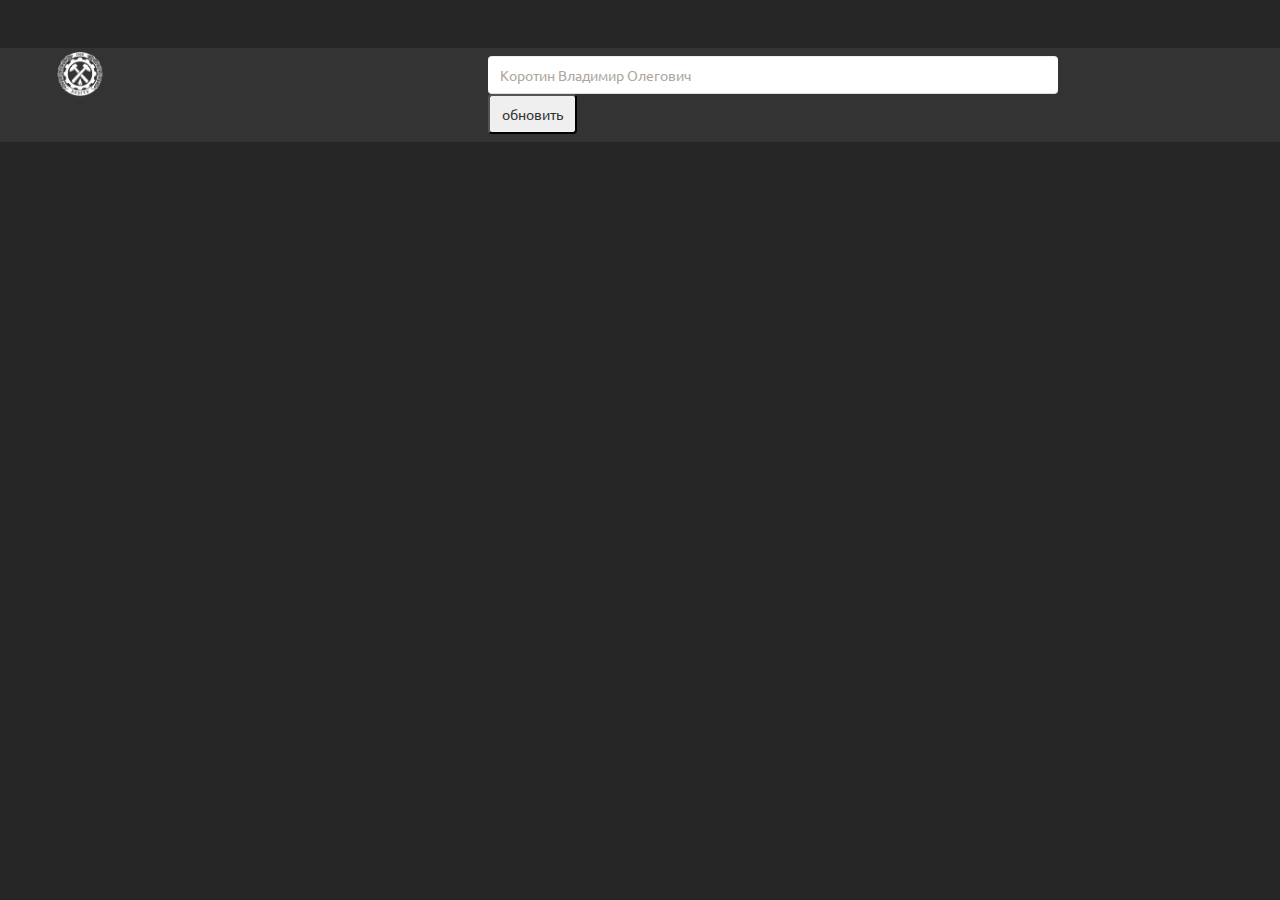
==== commit 22980f8e: "рработает" ====
--- a/demo.html
+++ b/demo.html
@@ -12,7 +12,7 @@
     <meta charset="utf-8">
     <meta name="viewport" content="width=device-width, initial-scale=1">
     <meta http-equiv="X-UA-Compatible" content="IE=edge">
-    <title>Расписание СПбГУ</title>
+    <title>Расписание занятий КузГТУ: преподователи и студенты</title>
 
     <link href="https://cdn.jsdelivr.net/npm/bootstrap@5.1.1/dist/css/bootstrap.min.css" rel="stylesheet" integrity="sha384-F3w7mX95PdgyTmZZMECAngseQB83DfGTowi0iMjiWaeVhAn4FJkqJByhZMI3AhiU" crossorigin="anonymous">
     <script src="https://cdn.jsdelivr.net/npm/@popperjs/core@2.9.3/dist/umd/popper.min.js" integrity="sha384-W8fXfP3gkOKtndU4JGtKDvXbO53Wy8SZCQHczT5FMiiqmQfUpWbYdTil/SxwZgAN" crossorigin="anonymous"></script>
@@ -47,107 +47,205 @@
                       </div>
                     -->
                 </div>
-                <div class='col-xl-6 col-sm-6'>
+                <div class='col-xl-6 col-sm-6 p0'>
                     <form class="d-flex saparento">
-                        <input class="form-control me-2" placeholder="хуй8" aria-label="Search" id="myInput" onclick="myFunction()" onkeyup="filterFunction()">
-                        <div id="myDropdown" class="dropdown-content" style="margin-top: 38px;">
-                            <a href="#about">About</a> <!--ТУТ вот после аякспоиска будет выводиться ID!! и уже он записываться в хранилище а не высылать текст в жопу анализу рандома-->
-                            <a href="#base">Base</a>
-                            <a href="#blog">Blog</a>
-                            <a href="#contact">Contact</a>
-                            <a href="#custom">Custom</a>
-                            <a href="#support">Support</a>
-                            <a href="#tools">Tools</a>
+                        <input class="formespateroindutodasfind form-control me-2" type="text" autocomplete="off" placeholder="нехватаетджаваскрипта!!" aria-label="Search" id="myInput" onmousedown="myFunction()" onkeyup="filterFunction()">
+                        <div id="myDropdown" class="dropdown-content formespateroindutodasfind" style="margin-top: 38px;">
+                            <!--http://localhost:8000/icsshudle/web-api/search?tgt=КСС вонтентим апе---> 
+                                <!--ТУТ вот после аякспоиска будет выводиться ID!! и уже он записываться в хранилище а не высылать текст в жопу анализу рандома-->
+
                           </div>
+                          
                         <div class="dropdown">
-                            <button class="btn btn-outline-success" type="submit">изменить</button>
+                            <button onclick="updateRasp()" class="btn btn-outline-primary">обновить</button>
                             
                           </div>
+                          
                     </form>
                 </div>
             </div>
           </nav>
     </div>
-    <br>
-    <div class="container">
-        <div class="list-group">
-            <a href="#" class="list-group-item list-group-item-action " aria-current="true">
-            <div class="d-flex w-100 justify-content-between">
-                <h5 class="mb-1">List group item heading</h5>
-                <small>3 days ago</small>
-            </div>
-            <p class="mb-1">Some placeholder content in a paragraph.</p>
-            <small>And some small print.</small>
-            </a>
-            <a href="#" class="list-group-item list-group-item-action active">
-            <div class="d-flex w-100 justify-content-between">
-                <h5 class="mb-1">List group item heading</h5>
-                <small class="text-muted">3 days ago</small>
-            </div>
-            <p class="mb-1">Some placeholder content in a paragraph.</p>
-            <small class="text-muted">And some muted small print.</small>
-            </a>
-            <a href="#" class="list-group-item list-group-item-action">
-            <div class="d-flex w-100 justify-content-between">
-                <h5 class="mb-1">List group item heading</h5>
-                <small class="text-muted">3 days ago</small>
-            </div>
-            <p class="mb-1">Some placeholder content in a paragraph.</p>
-            <small class="text-muted">And some muted small print.</small>
-            </a>
-        </div>
-    </div>
-    <br>
-    <div class="container">
-        <div class="list-group">
-            <a href="#" class="list-group-item list-group-item-action " aria-current="true">
-            <div class="d-flex w-100 justify-content-between">
-                <h5 class="mb-1">List group item heading</h5>
-                <small>3 days ago</small>
-            </div>
-            <p class="mb-1">Some placeholder content in a paragraph.</p>
-            <small>And some small print.</small>
-            </a>
-            <a href="#" class="list-group-item list-group-item-action">
-            <div class="d-flex w-100 justify-content-between">
-                <h5 class="mb-1">List group item heading</h5>
-                <small class="text-muted">3 days ago</small>
-            </div>
-            <p class="mb-1">Some placeholder content in a paragraph.</p>
-            <small class="text-muted">And some muted small print.</small>
-            </a>
-            <a href="#" class="list-group-item list-group-item-action">
-            <div class="d-flex w-100 justify-content-between">
-                <h5 class="mb-1">List group item heading</h5>
-                <small class="text-muted">3 days ago</small>
-            </div>
-            <p class="mb-1">Some placeholder content in a paragraph.</p>
-            <small class="text-muted">And some muted small print.</small>
-            </a>
-        </div>
-    </div>
+    
+    <div id='body'></div>
 </body>
 
 <script>
+    
+    fsdadp=0
+    //ftgttext=localStorage.getItem('tgttext')
+    ftgtid = '-75942'
+    ftgttext='Коротин Владимир Олегович'
+    //ftgtid=localStorage.getItem('tgtid')
+    if(ftgttext!=null && ftgtid!=null){
+        document.getElementById("myInput").placeholder=ftgttext;
+        }
+    else{
+        document.getElementById("myInput").placeholder="Нажмите чтобы искать"
+        }
+    
+    const baseURL='http://localhost:8000/icsshudle/web-api/'
     /* When the user clicks on the button,
     toggle between hiding and showing the dropdown content */
+
+    function plotRaspDiv(isTeacher,name,content){
+        console.log(isTeacher,"хухйуххуйхуй")
+        ///ВОТТУТВОТ СОРТИРОВКУ ПОДАТЕ И КАСТРАЦИЮ
+        for(i in content){
+            
+            dateDisplay=content[i]['date']
+            up='<div class="container" style="max-width:550px;"><h1 class="display-6 maintainerColorTextDisplay">'+dateDisplay+'</h1><div class="list-group">'
+            down='</div></div>'//name это группа или имя препода
+            body=subPlot(isTeacher,name,content[i]['content'])
+
+            var sp = document.createElement("a");
+            sp.innerHTML=up+body+down
+            document.getElementById("body").appendChild(sp);
+        }
+        
+
+
+
+        function subPlot(isTeacher,subDate,subContent){
+            //console.log('subPlot',subDate,isTeacher,subContent)
+            dictCallstring=[['09:00', '10:30'], ['10:50', '12:20'], ['13:20', '14:50'], ['15:10', '16:40'], ['17:00', '18:30'], ['18:50', '20:20'], ['20:30', '22:00']]
+            body=''
+            for(i in subContent){
+                console.log('subcon',isTeacher,subContent)
+                if(subContent[i]['place']!='лыж/б'){
+                educorus=Math.floor((subContent[i]['place'].replace("а", ''))/1000,0)-1
+    educar=["улица Демьяна Бедного, 4б",
+            "улица Весенняя, 28",
+            "улица Дзержинского, 9",
+            "улица Красноармейская, 117",
+            "улица 50 лет Октября, 19",
+            "улица 50 лет Октября, 17",
+            "улица Дзержинского, 9Б"]
+                educzone=educar[educorus]
+                }else{
+                    educzone="проспект Шахтёров, 14Б"
+                }
+                educzone=educzone//+"  <u><span onclick=(\"window.location.href='https://yandex.ru/maps/-/CCUmzMqEHC'\")>где</span></u>"
+                edGroupId=''; if(isTeacher==true){
+                    //edGroupId='<b>'+subContent[i]['education_group_name']+'</b>   ';
+                    
+                }
+                smallObj=''; if(isTeacher==true){
+                    smallObj='<u><small onclick=\"seth(`'+subContent[i]['education_group_id']+'`,`'+validName(subContent[i]['education_group_name'])+'`)\">'+subContent[i]['education_group_name']+'</small></u>';
+                
+                }else{
+                        smallObj='<u><small  onclick=\"seth(`-'+subContent[i]['teacher_id']+'`,`'+validName(subContent[i]['teacher_name'])+'`)\">'+validName(subContent[i]['teacher_name'])+'</small></u>';}
+                body+='<div href="#" class="list-group-item list-group-item-action " aria-current="true">'+
+            '<div class="d-flex w-100 justify-content-between">'+
+            '    <h5 class="mb-1">'+edGroupId+subContent[i]['type']+""+subContent[i]['subject']+'</h5>'+
+            smallObj+
+            '</div>'+
+            '<p class="mb-1">'+edGroupId+subContent[i]['place']+', <i>'+dictCallstring[subContent[i]['lesson_number']-1][0]+"-"+dictCallstring[subContent[i]['lesson_number']-1][1]+'</i></p>'+
+            '<small class="text-muted">'+educzone+'</small>'+
+            '</div>'    
+            }
+            
+            
+            return body
+        }
+    }
+    function updateRasp(){
+        
+        //http://localhost:8000/icsshudle/web-api/-61189
+        getJSON(baseURL+'rasp?tgt='+ftgtid.toString(),
+        function(err, data) {
+        if (err !== null) {
+            alert('Свеятой светильник!!! Мы обосрались! И вот как: ' + err);
+        } else {
+            
+            rd=data
+            console.log(rd);
+            document.getElementById("body").innerHTML=""
+            plotRaspDiv(rd['isteacher'],rd['name'],rd['content'])
+            
+        }
+        });
+        
+        return 0
+    }
+
+
+    
     function myFunction() {
       document.getElementById("myDropdown").classList.toggle("show");
     }
-    
+    rda=0
     function filterFunction() {
       var input, filter, ul, li, a, i;
       input = document.getElementById("myInput");
       filter = input.value.toUpperCase();
+      fsdpd=filter
+      getJSON(baseURL+'search?tgt='+filter,
+        function(err, data) {
+        if (err !== null) {
+            alert('Свеятой светильник господь наш небесный Ярило!!! Я не смог в ajax, давай разбирайся ' + err);
+        } else {
+            
+            rd=data.slice(0,6)
+            console.log(rd);
+            document.getElementById("myDropdown").innerHTML=""
+            for(t in rd){
+                rda=rd[t]
+
+                addSearchLine(rda['ID'],rda['NAME'].toString())
+                console.log('r',rda['NAME'].toString())
+            }
+        }
+        });
       div = document.getElementById("myDropdown");
-      a = div.getElementsByTagName("a");
-      for (i = 0; i < a.length; i++) {
-        txtValue = a[i].textContent || a[i].innerText;
-        if (txtValue.toUpperCase().indexOf(filter) > -1) {
-          a[i].style.display = "";
-        } else {
-          a[i].style.display = "none";
-        }
+      
+    }
+    function seth(id,text){    
+        console.log("Set",id,text)
+        localStorage.setItem('tgtid', id);
+        localStorage.setItem('tgttext', text);
+        ftgtid=id
+        ftgttext=text
+        document.getElementById("myInput").placeholder=text
+        clear()
+        updateRasp()
+    }
+    function clear(){
+        document.getElementById("myDropdown").innerHTML=""
+        document.getElementById("myDropdown").classList.remove("show")
+        document.getElementById("myInput").value=''
+    }
+    function addSearchLine(id,name){
+        var sp = document.createElement("a");
+
+        name=name
+        sp.innerHTML="<a id='"+id+"' onclick='seth("+id+",`"+name+"`)'>"+name+"</a>"
+        //sp.innerHTML = "<input type='button' title='Bold' value='spoiler' onclick=\"simpletag('spoiler','','','message','')\" class='codeButtons' id='b' style='width:20px;font-weight:bold'>";
+        //sp.style.paddingRight = "1px";
+        sp.id = "GUS"+id; //ID должен быть уникален!
+ 
+        document.getElementById("myDropdown").appendChild(sp);
+    }
+
+    var getJSON = function(url, callback) {
+    var xhr = new XMLHttpRequest();
+    xhr.open('GET', url, true);
+    xhr.responseType = 'json';
+    xhr.onload = function() {
+      var status = xhr.status;
+      if (status === 200) {
+        callback(null, xhr.response);
+      } else {
+        callback(status, xhr.response);
       }
-    }
+    };
+    xhr.send();
+};
+    function validName(input){
+
+        
+    return input.replace(/(.+) (.).+ (.).+/, '$1 $2. $3.');
+
+    }
+updateRasp()
     </script>--- a/static/dev.css
+++ b/static/dev.css
@@ -1,3 +1,6 @@
+.maintainerColorTextDisplay{
+    color: #e95420;;
+}
 .initalContainerHead{
     background-color: #333;
 }
@@ -11,7 +14,7 @@
  /**/
 body{
     background-color: #262626;;
-    font-family: 'Ubuntu';
+    --bs-gradient: linear-gradient(180deg, rgba(255, 255, 255, 0.65), rgba(255, 255, 255, 0));
 }
 .textDasGroupName{
     font-size: 7vh;
@@ -41,16 +44,23 @@
 
 
 
-
+.p0{
+    padding: 0;
+}
 
 /*
 DROP LIST
 */
+.formespateroindutodasfind{
+    
+    min-width: 150px;
+    z-index: auto;
+}
 
 .dropbtn {
     background-color: #04AA6D;
     color: white;
-    padding: 10px;
+  
     font-size: 10px;
     border: none;
     cursor: pointer;
@@ -66,7 +76,6 @@
     background-position: 14px 12px;
     background-repeat: no-repeat;
     
-    padding: 10px 10px 10px 10px;
     border: none;
     border-bottom: 1px solid #ddd;
   }
@@ -82,10 +91,10 @@
     display: none;
     position: absolute;
     background-color: #f6f6f6;
-    min-width: 330px;
+    
     overflow: auto;
     border: 1px solid #ddd;
-    z-index: 1;
+    z-index: 1000;
   }
   
   .dropdown-content a {
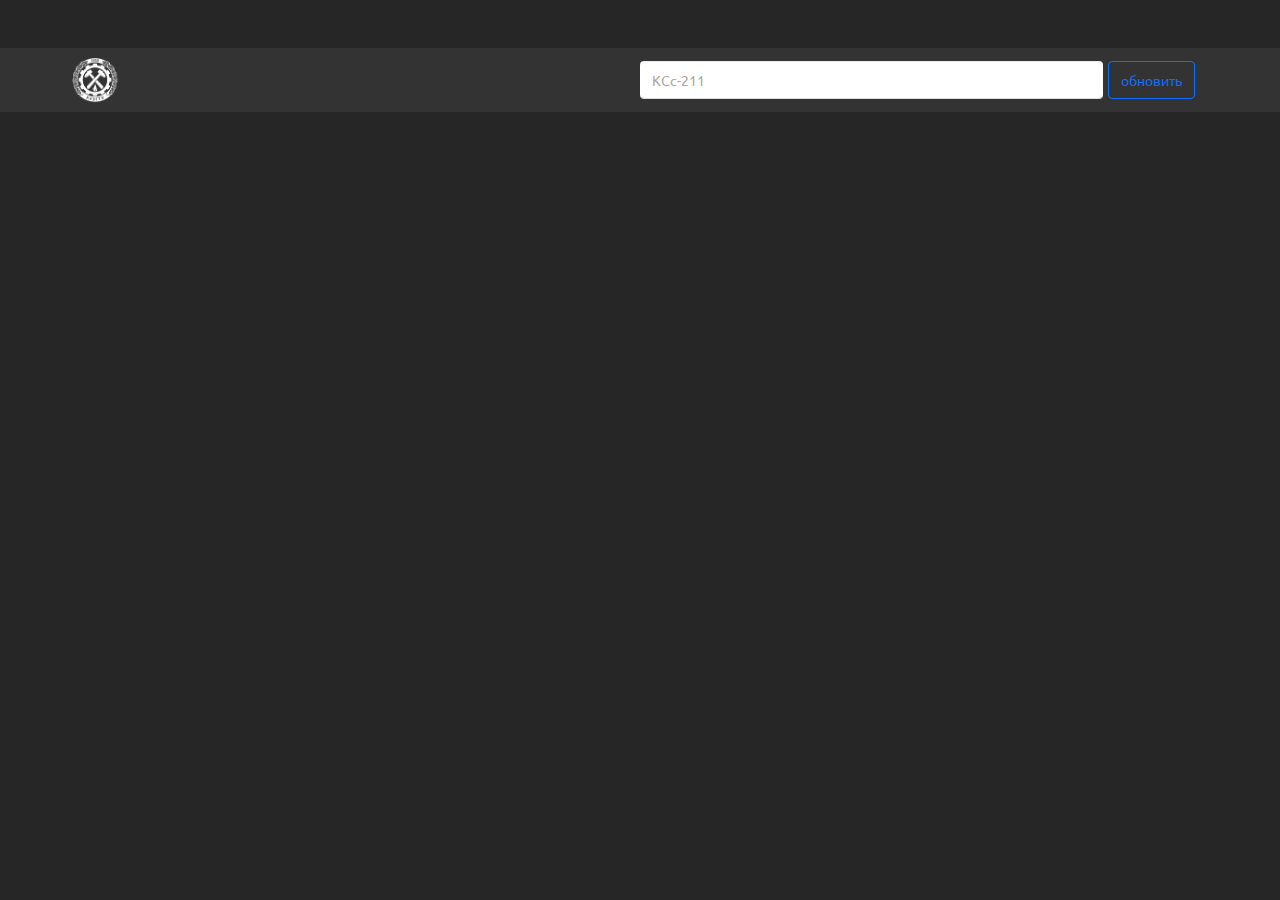
==== commit c2206708: "стилёвый аптдейт.. что может быть еще в вебе" ====
--- a/demo.html
+++ b/demo.html
@@ -14,9 +14,9 @@
     <meta http-equiv="X-UA-Compatible" content="IE=edge">
     <title>Расписание занятий КузГТУ: преподователи и студенты</title>
 
-    <link href="https://cdn.jsdelivr.net/npm/bootstrap@5.1.1/dist/css/bootstrap.min.css" rel="stylesheet" integrity="sha384-F3w7mX95PdgyTmZZMECAngseQB83DfGTowi0iMjiWaeVhAn4FJkqJByhZMI3AhiU" crossorigin="anonymous">
-    <script src="https://cdn.jsdelivr.net/npm/@popperjs/core@2.9.3/dist/umd/popper.min.js" integrity="sha384-W8fXfP3gkOKtndU4JGtKDvXbO53Wy8SZCQHczT5FMiiqmQfUpWbYdTil/SxwZgAN" crossorigin="anonymous"></script>
-    <script src="https://cdn.jsdelivr.net/npm/bootstrap@5.1.1/dist/js/bootstrap.min.js" integrity="sha384-skAcpIdS7UcVUC05LJ9Dxay8AXcDYfBJqt1CJ85S/CFujBsIzCIv+l9liuYLaMQ/" crossorigin="anonymous"></script>
+    <link href="https://cdn.jsdelivr.net/npm/bootstrap@5.1.1/dist/css/bootstrap.min.css" rel="stylesheet" crossorigin="anonymous">
+    <script src="https://cdn.jsdelivr.net/npm/@popperjs/core@2.9.3/dist/umd/popper.min.js"crossorigin="anonymous"></script>
+    <script src="https://cdn.jsdelivr.net/npm/bootstrap@5.1.1/dist/js/bootstrap.min.js" crossorigin="anonymous"></script>
     
 
     <link rel="stylesheet" href="https://fonts.googleapis.com/css?family=Ubuntu:400,700"/>
@@ -74,8 +74,10 @@
     
     fsdadp=0
     //ftgttext=localStorage.getItem('tgttext')
-    ftgtid = '-75942'
-    ftgttext='Коротин Владимир Олегович'
+    //ftgtid = '-75942'
+    //ftgttext='Коротин Владимир Олегович'
+    ftgtid=6265
+    ftgttext='КСс-211'
     //ftgtid=localStorage.getItem('tgtid')
     if(ftgttext!=null && ftgtid!=null){
         document.getElementById("myInput").placeholder=ftgttext;
@@ -108,12 +110,13 @@
 
         function subPlot(isTeacher,subDate,subContent){
             //console.log('subPlot',subDate,isTeacher,subContent)
+            costi=['&#9856;','&#9857;','&#9858;','&#9859;','&#9860;','&#9861;']
             dictCallstring=[['09:00', '10:30'], ['10:50', '12:20'], ['13:20', '14:50'], ['15:10', '16:40'], ['17:00', '18:30'], ['18:50', '20:20'], ['20:30', '22:00']]
             body=''
             for(i in subContent){
                 console.log('subcon',isTeacher,subContent)
                 if(subContent[i]['place']!='лыж/б'){
-                educorus=Math.floor((subContent[i]['place'].replace("а", ''))/1000,0)-1
+                educorus=Math.floor((subContent[i]['place'].replace("а", ''))/1000,0)   
     educar=["улица Демьяна Бедного, 4б",
             "улица Весенняя, 28",
             "улица Дзержинского, 9",
@@ -135,13 +138,15 @@
                 
                 }else{
                         smallObj='<u><small  onclick=\"seth(`-'+subContent[i]['teacher_id']+'`,`'+validName(subContent[i]['teacher_name'])+'`)\">'+validName(subContent[i]['teacher_name'])+'</small></u>';}
-                body+='<div href="#" class="list-group-item list-group-item-action " aria-current="true">'+
+                colorbir=" toColorBir-"+subContent[i]['lesson_number'].toString()
+
+                        body+='<div href="#" class="list-group-item list-group-item-action'+colorbir+'" aria-current="true">'+
             '<div class="d-flex w-100 justify-content-between">'+
-            '    <h5 class="mb-1">'+edGroupId+subContent[i]['type']+""+subContent[i]['subject']+'</h5>'+
+            '    <h5 class="mb-1">'+costi[subContent[i]['lesson_number']-1]+" "+edGroupId+subContent[i]['type']+""+subContent[i]['subject']+'</h5>'+
             smallObj+
             '</div>'+
-            '<p class="mb-1">'+edGroupId+subContent[i]['place']+', <i>'+dictCallstring[subContent[i]['lesson_number']-1][0]+"-"+dictCallstring[subContent[i]['lesson_number']-1][1]+'</i></p>'+
-            '<small class="text-muted">'+educzone+'</small>'+
+            '<p class="mb-1">'+edGroupId+subContent[i]['place']+', ('+subContent[i]['lesson_number']+')<i>'+dictCallstring[subContent[i]['lesson_number']-1][0]+"-"+dictCallstring[subContent[i]['lesson_number']-1][1]+'</i></p>'+
+            '<small class="text-muted">'+educzone+" edit:"+subContent[i]['id']+'</small>'+
             '</div>'    
             }
             
@@ -186,7 +191,7 @@
             alert('Свеятой светильник господь наш небесный Ярило!!! Я не смог в ajax, давай разбирайся ' + err);
         } else {
             
-            rd=data.slice(0,6)
+            rd=data.slice(0,10)
             console.log(rd);
             document.getElementById("myDropdown").innerHTML=""
             for(t in rd){
--- a/static/main.css
+++ b/static/main.css
@@ -7520,7 +7520,7 @@
  background:#ebebeb;
  height:400px
 }
-/*# sourceMappingURL=main.1a750d00.css.map*/
+
 .panel-group .panel + .panel {
     margin-top: 5px;
 }
--- a/static/dev.css
+++ b/static/dev.css
@@ -1,3 +1,22 @@
+.toColorBir-1{
+    background-color: #dc3545;
+}
+.toColorBir-2{
+    background-color: #ffc107;
+}
+.toColorBir-3{
+    background-color:#39b301;
+}
+.toColorBir-4{
+    background-color:#4d12bb;
+}
+.toColorBir-5{
+    background-color:#00afa0;
+}
+.toColorBir-6{
+    background-color:#ffffff;
+}
+
 .maintainerColorTextDisplay{
     color: #e95420;;
 }
